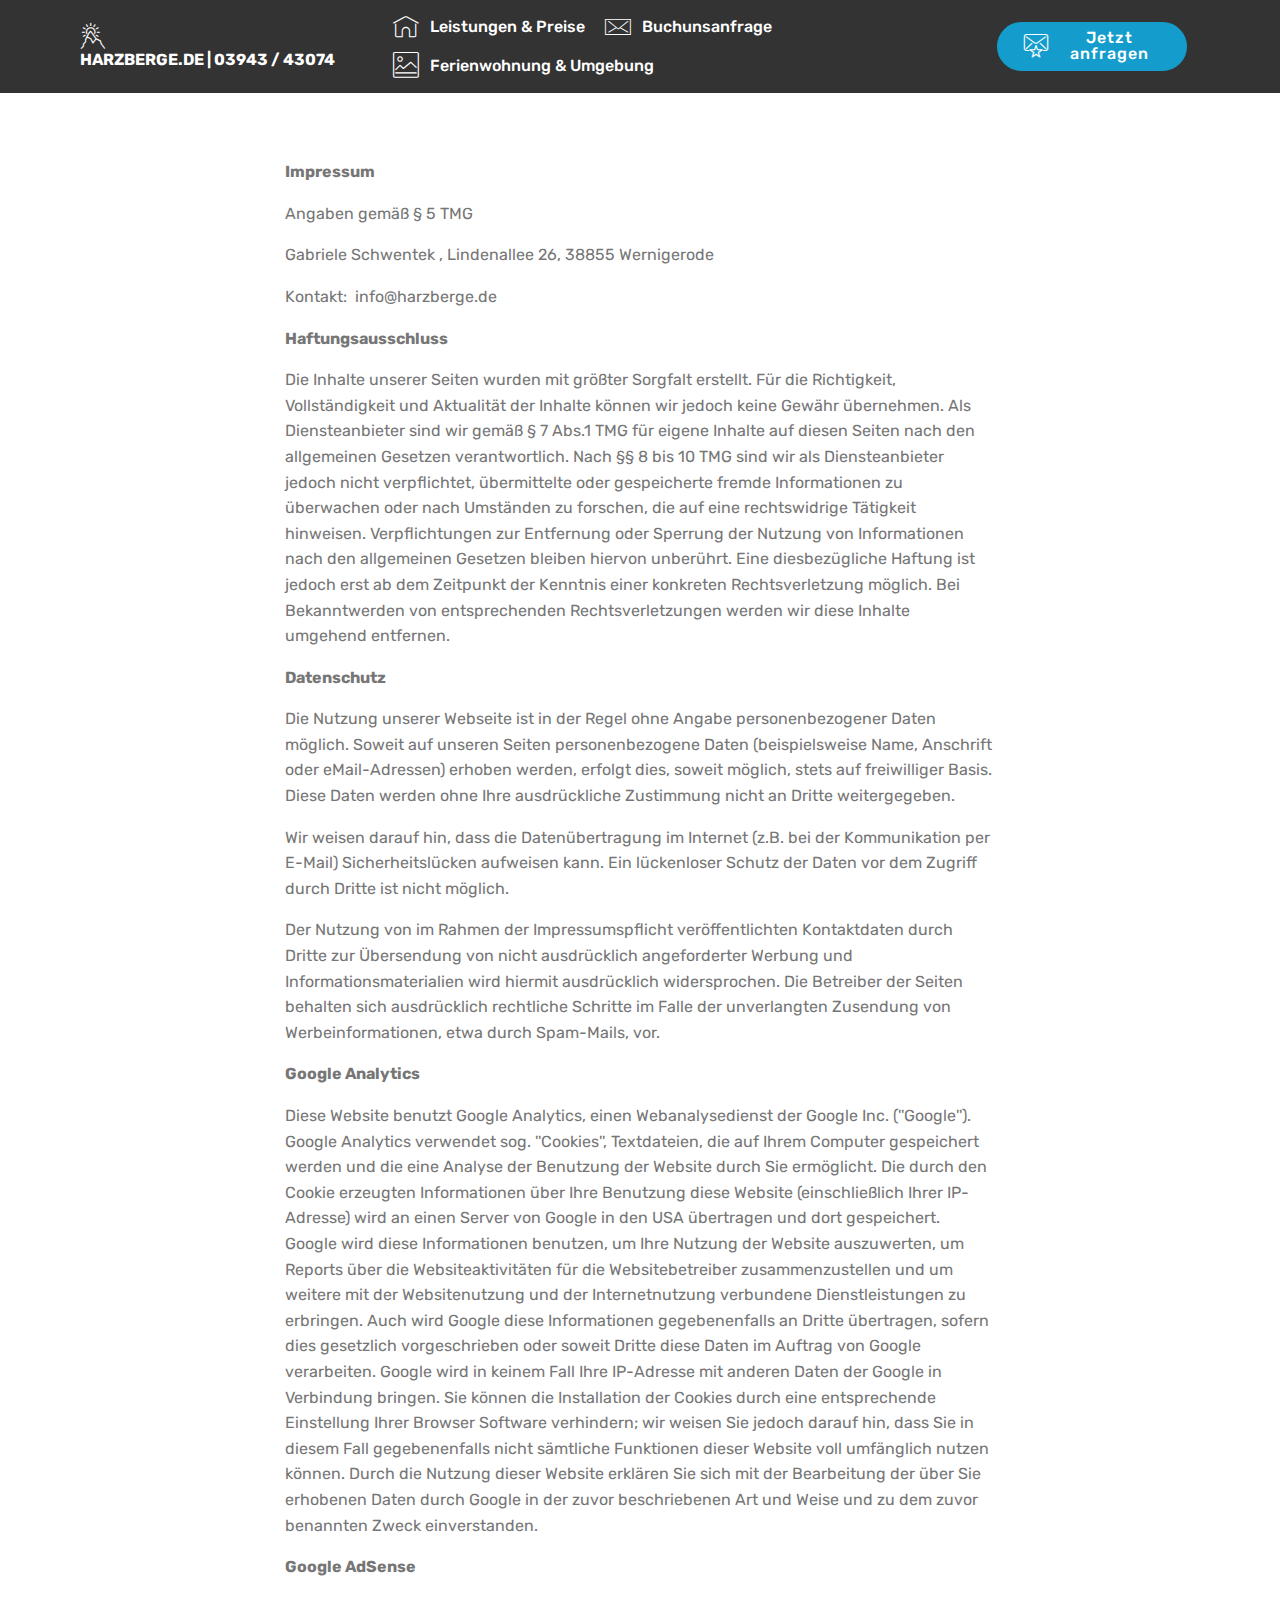
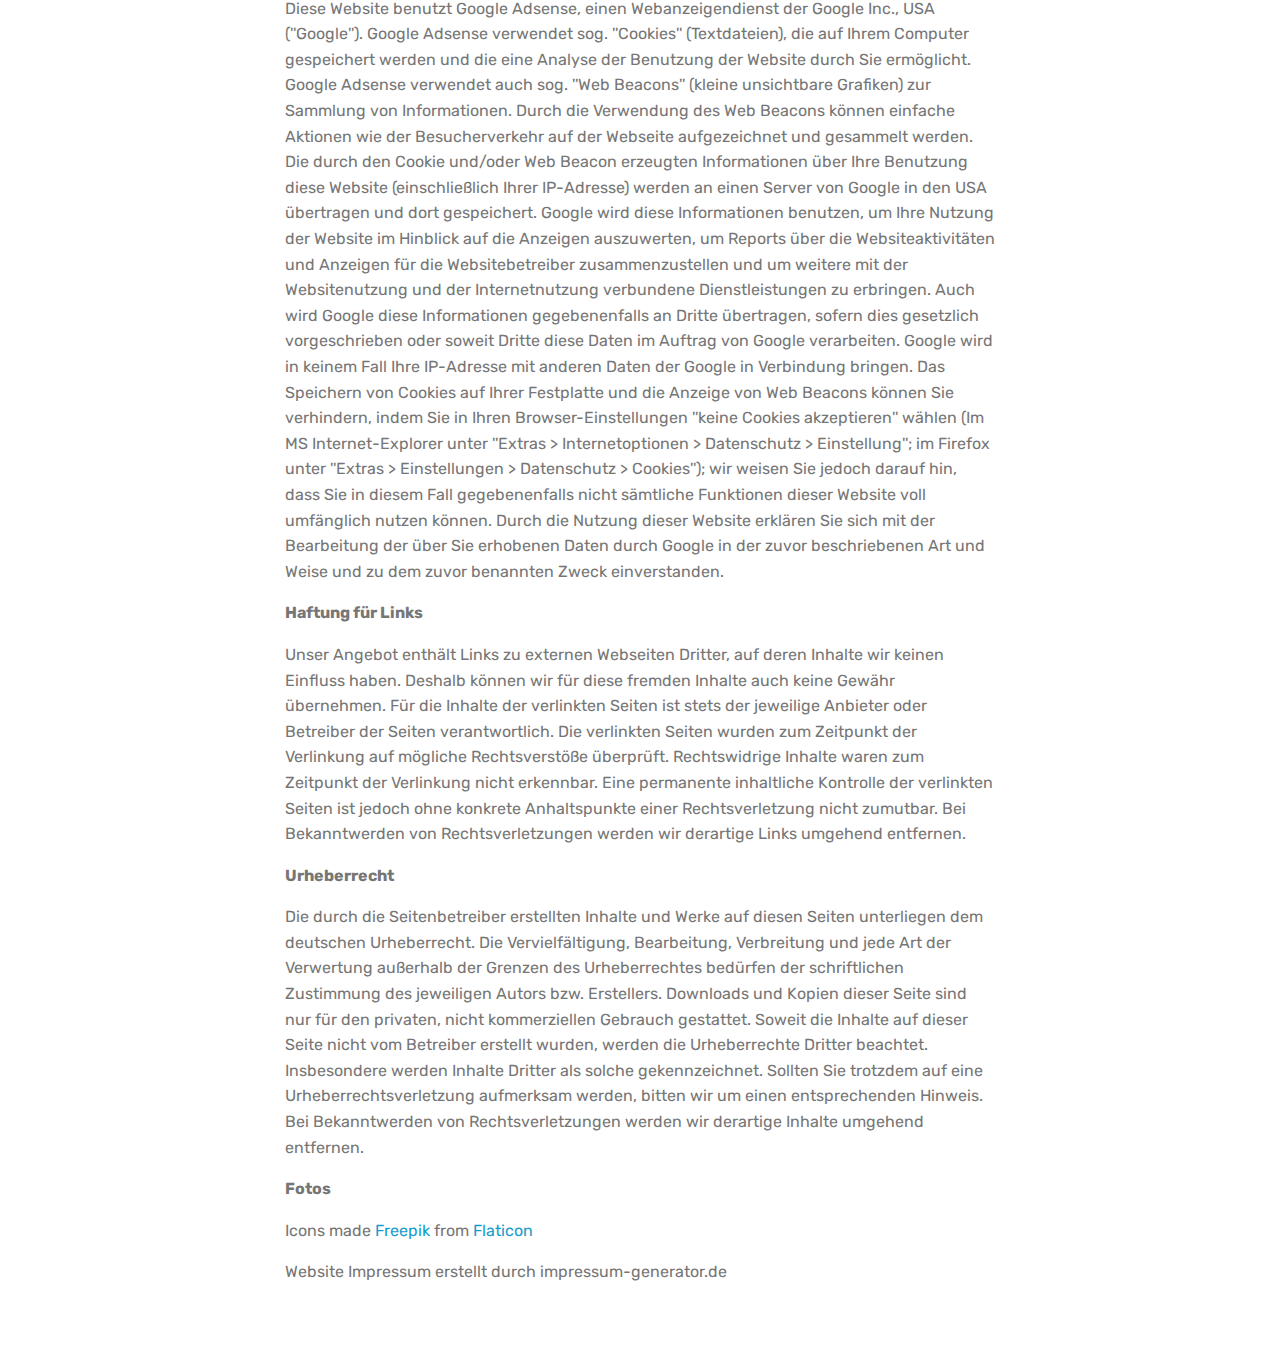
==== impressum.html @ 1a915b79 "create github pages" ====
<!DOCTYPE html>
<html  lang="em">
<head>
  <!-- Site made with Mobirise Website Builder v5.0.29, https://mobirise.com -->
  <meta charset="UTF-8">
  <meta http-equiv="X-UA-Compatible" content="IE=edge">
  <meta name="generator" content="Mobirise v5.0.29, mobirise.com">
  <meta name="viewport" content="width=device-width, initial-scale=1, minimum-scale=1">
  <link rel="shortcut icon" href="assets/images/mountain-128x128-1.png" type="image/x-icon">
  <meta name="description" content="Impressum harzberge.de">
  
  
  <title>Impressum</title>
  <link rel="stylesheet" href="assets/web/assets/mobirise-icons/mobirise-icons.css">
  <link rel="stylesheet" href="assets/icon54/style.css">
  <link rel="stylesheet" href="assets/icons-mind/style.css">
  <link rel="stylesheet" href="assets/bootstrap/css/bootstrap.min.css">
  <link rel="stylesheet" href="assets/bootstrap/css/bootstrap-grid.min.css">
  <link rel="stylesheet" href="assets/bootstrap/css/bootstrap-reboot.min.css">
  <link rel="stylesheet" href="assets/tether/tether.min.css">
  <link rel="stylesheet" href="assets/dropdown/css/style.css">
  <link rel="stylesheet" href="assets/theme/css/style.css">
  <link rel="preload" as="style" href="assets/mobirise/css/mbr-additional.css"><link rel="stylesheet" href="assets/mobirise/css/mbr-additional.css" type="text/css">
  
  
  
  

</head>
<body>

<!-- Analytics -->
<!-- Global site tag (gtag.js) - Google Analytics -->
<script async src="https://www.googletagmanager.com/gtag/js?id=UA-62025319-1"></script>
<script>
  window.dataLayer = window.dataLayer || [];
  function gtag(){dataLayer.push(arguments);}
  gtag('js', new Date());

  gtag('config', 'UA-62025319-1');
</script>
<!-- /Analytics -->


  
  <section class="menu cid-rM5hZpmhNH" once="menu" id="menu1-c">

    

    <nav class="navbar navbar-expand beta-menu navbar-dropdown align-items-center navbar-fixed-top navbar-toggleable-sm">
        <button class="navbar-toggler navbar-toggler-right" type="button" data-toggle="collapse" data-target="#navbarSupportedContent" aria-controls="navbarSupportedContent" aria-expanded="false" aria-label="Toggle navigation">
            <div class="hamburger">
                <span></span>
                <span></span>
                <span></span>
                <span></span>
            </div>
        </button>
        <div class="menu-logo">
            <div class="navbar-brand">
                
                <span class="navbar-caption-wrap"><a class="navbar-caption text-white text-primary display-4" href="tel:0049 3943 43074"><span class="icon54-v1-mountain mbr-iconfont mbr-iconfont-btn"></span>
                        HARZBERGE.DE | 03943 / 43074</a></span>
            </div>
        </div>
        <div class="collapse navbar-collapse" id="navbarSupportedContent">
            <ul class="navbar-nav nav-dropdown" data-app-modern-menu="true"><li class="nav-item">
                    <a class="nav-link link text-white display-4" href="index.html#leistungen1"><span class="mbri-home mbr-iconfont mbr-iconfont-btn"></span>
                        Leistungen &amp; Preise</a>
                </li><li class="nav-item"><a class="nav-link link text-white text-primary display-4" href="index.html#form1-u"><span class="imind-email mbr-iconfont mbr-iconfont-btn"></span>
                        Buchunsanfrage</a></li><li class="nav-item"><a class="nav-link link text-white display-4" href="index.html#fotos"><span class="mbri-photo mbr-iconfont mbr-iconfont-btn"></span>
                        Ferienwohnung &amp; Umgebung</a></li></ul>
            <div class="navbar-buttons mbr-section-btn"><a class="btn btn-sm btn-primary display-4" href="index.html#form1-u"><span class="icon54-v1-favorite-mail mbr-iconfont mbr-iconfont-btn"></span>
                    
                    Jetzt anfragen</a></div>
        </div>
    </nav>
</section>

<section class="engine"><a href="https://mobirise.info/v">free html templates</a></section><section once="footers" class="cid-rM5T4OMVgp mbr-reveal" id="footer6-d">

    

    

    <div class="container">
        <div class="media-container-row align-center mbr-white">
            <div class="col-12">
                <p class="mbr-text mb-0 mbr-fonts-style display-7">I<a href="impressum.html">Impressum</a><a href="impressum.html"><br></a></p>
            </div>
        </div>
    </div>
</section>

<section class="mbr-section article content1 cid-s8LZqX6OgK" id="content1-f">
    
     

    <div class="container">
        <div class="media-container-row">
            <div class="mbr-text col-12 mbr-fonts-style display-7 col-md-8"><p>
                <strong> </strong></p><p><strong><br></strong></p><p><strong><br></strong></p><p><strong>Impressum</strong></p><p><span style="font-size: 1rem;">Angaben gemäß § 5 TMG&nbsp;</span><strong><br></strong></p><p>
<span style="font-size: 1rem;">Gabriele Schwentek
,&nbsp;</span><span style="font-size: 1rem;">Lindenallee 26,&nbsp;</span><span style="font-size: 1rem;">38855 Wernigerode&nbsp;</span></p><p><span style="font-size: 1rem;">Kontakt:&nbsp;</span><span style="font-size: 1rem;">&nbsp;</span><span style="font-size: 1rem;">info@harzberge.de&nbsp;</span></p><p><strong>Haftungsausschluss</strong></p><p>
<span style="font-size: 1rem;">Die Inhalte unserer Seiten wurden mit größter Sorgfalt erstellt. Für die Richtigkeit, Vollständigkeit und Aktualität der Inhalte können wir jedoch keine Gewähr übernehmen. Als Diensteanbieter sind wir gemäß § 7 Abs.1 TMG für eigene Inhalte auf diesen Seiten nach den allgemeinen Gesetzen verantwortlich. Nach §§ 8 bis 10 TMG sind wir als Diensteanbieter jedoch nicht verpflichtet, übermittelte oder gespeicherte fremde Informationen zu überwachen oder nach Umständen zu forschen, die auf eine rechtswidrige Tätigkeit hinweisen. Verpflichtungen zur Entfernung oder Sperrung der Nutzung von Informationen nach den allgemeinen Gesetzen bleiben hiervon unberührt. Eine diesbezügliche Haftung ist jedoch erst ab dem Zeitpunkt der Kenntnis einer konkreten Rechtsverletzung möglich. Bei Bekanntwerden von entsprechenden Rechtsverletzungen werden wir diese Inhalte umgehend entfernen.&nbsp;</span></p><p><strong>Datenschutz</strong><br></p><p><span style="font-size: 1rem;">
</span><span style="font-size: 1rem;">Die Nutzung unserer Webseite ist in der Regel ohne Angabe personenbezogener Daten möglich. Soweit auf unseren Seiten personenbezogene Daten (beispielsweise Name, Anschrift oder eMail-Adressen) erhoben werden, erfolgt dies, soweit möglich, stets auf freiwilliger Basis. Diese Daten werden ohne Ihre ausdrückliche Zustimmung nicht an Dritte weitergegeben.&nbsp;</span></p><p><span style="font-size: 1rem;">
</span></p><p><span style="font-size: 1rem;">Wir weisen darauf hin, dass die Datenübertragung im Internet (z.B. bei der Kommunikation per E-Mail) Sicherheitslücken aufweisen kann. Ein lückenloser Schutz der Daten vor dem Zugriff durch Dritte ist nicht möglich.
</span></p><p><span style="font-size: 1rem;">
</span></p><p><span style="font-size: 1rem;">Der Nutzung von im Rahmen der Impressumspflicht veröffentlichten Kontaktdaten durch Dritte zur Übersendung von nicht ausdrücklich angeforderter Werbung und Informationsmaterialien wird hiermit ausdrücklich widersprochen. Die Betreiber der Seiten behalten sich ausdrücklich rechtliche Schritte im Falle der unverlangten Zusendung von Werbeinformationen, etwa durch Spam-Mails, vor.
</span></p><p><span style="font-size: 1rem;">
</span></p><p><span style="font-size: 1rem;">
</span></p><p><span style="font-size: 1rem;">
</span></p><p><span style="font-size: 1rem;">
</span></p><p><span style="font-size: 1rem;">
</span></p><p><span style="font-size: 1rem;"><strong>Google Analytics
</strong></span></p><p><span style="font-size: 1rem;"><strong>
</strong></span></p><p><span style="font-size: 1rem;"><strong>
</strong></span></p><p><span style="font-size: 1rem;"><strong>
</strong></span></p><p><span style="font-size: 1rem;">Diese Website benutzt Google Analytics, einen Webanalysedienst der Google Inc. (''Google''). Google Analytics verwendet sog. ''Cookies'', Textdateien, die auf Ihrem Computer gespeichert werden und die eine Analyse der Benutzung der Website durch Sie ermöglicht. Die durch den Cookie erzeugten Informationen über Ihre Benutzung diese Website (einschließlich Ihrer IP-Adresse) wird an einen Server von Google in den USA übertragen und dort gespeichert. Google wird diese Informationen benutzen, um Ihre Nutzung der Website auszuwerten, um Reports über die Websiteaktivitäten für die Websitebetreiber zusammenzustellen und um weitere mit der Websitenutzung und der Internetnutzung verbundene Dienstleistungen zu erbringen. Auch wird Google diese Informationen gegebenenfalls an Dritte übertragen, sofern dies gesetzlich vorgeschrieben oder soweit Dritte diese Daten im Auftrag von Google verarbeiten. Google wird in keinem Fall Ihre IP-Adresse mit anderen Daten der Google in Verbindung bringen. Sie können die Installation der Cookies durch eine entsprechende Einstellung Ihrer Browser Software verhindern; wir weisen Sie jedoch darauf hin, dass Sie in diesem Fall gegebenenfalls nicht sämtliche Funktionen dieser Website voll umfänglich nutzen können. Durch die Nutzung dieser Website erklären Sie sich mit der Bearbeitung der über Sie erhobenen Daten durch Google in der zuvor beschriebenen Art und Weise und zu dem zuvor benannten Zweck einverstanden.
</span></p><p><span style="font-size: 1rem;">
</span></p><p><span style="font-size: 1rem;">
</span></p><p><span style="font-size: 1rem;">
</span></p><p><span style="font-size: 1rem;"><strong>Google AdSense
</strong></span></p><p><span style="font-size: 1rem;"><strong>
</strong></span></p><p><span style="font-size: 1rem;"><strong>
</strong></span></p><p><span style="font-size: 1rem;"><strong>
</strong></span></p><p><span style="font-size: 1rem;">Diese Website benutzt Google Adsense, einen Webanzeigendienst der Google Inc., USA (''Google''). Google Adsense verwendet sog. ''Cookies'' (Textdateien), die auf Ihrem Computer gespeichert werden und die eine Analyse der Benutzung der Website durch Sie ermöglicht. Google Adsense verwendet auch sog. ''Web Beacons'' (kleine unsichtbare Grafiken) zur Sammlung von Informationen. Durch die Verwendung des Web Beacons können einfache Aktionen wie der Besucherverkehr auf der Webseite aufgezeichnet und gesammelt werden. Die durch den Cookie und/oder Web Beacon erzeugten Informationen über Ihre Benutzung diese Website (einschließlich Ihrer IP-Adresse) werden an einen Server von Google in den USA übertragen und dort gespeichert. Google wird diese Informationen benutzen, um Ihre Nutzung der Website im Hinblick auf die Anzeigen auszuwerten, um Reports über die Websiteaktivitäten und Anzeigen für die Websitebetreiber zusammenzustellen und um weitere mit der Websitenutzung und der Internetnutzung verbundene Dienstleistungen zu erbringen. Auch wird Google diese Informationen gegebenenfalls an Dritte übertragen, sofern dies gesetzlich vorgeschrieben oder soweit Dritte diese Daten im Auftrag von Google verarbeiten. Google wird in keinem Fall Ihre IP-Adresse mit anderen Daten der Google in Verbindung bringen. Das Speichern von Cookies auf Ihrer Festplatte und die Anzeige von Web Beacons können Sie verhindern, indem Sie in Ihren Browser-Einstellungen ''keine Cookies akzeptieren'' wählen (Im MS Internet-Explorer unter ''Extras &gt; Internetoptionen &gt; Datenschutz &gt; Einstellung''; im Firefox unter ''Extras &gt; Einstellungen &gt; Datenschutz &gt; Cookies''); wir weisen Sie jedoch darauf hin, dass Sie in diesem Fall gegebenenfalls nicht sämtliche Funktionen dieser Website voll umfänglich nutzen können. Durch die Nutzung dieser Website erklären Sie sich mit der Bearbeitung der über Sie erhobenen Daten durch Google in der zuvor beschriebenen Art und Weise und zu dem zuvor benannten Zweck einverstanden.
</span></p><p><span style="font-size: 1rem;">
</span></p><p><span style="font-size: 1rem;">
</span></p><p><strong>Haftung für Links &nbsp;</strong><br></p><p><span style="font-size: 1rem;">Unser Angebot enthält Links zu externen Webseiten Dritter, auf deren Inhalte wir keinen Einfluss haben. Deshalb können wir für diese fremden Inhalte auch keine Gewähr übernehmen. Für die Inhalte der verlinkten Seiten ist stets der jeweilige Anbieter oder Betreiber der Seiten verantwortlich. Die verlinkten Seiten wurden zum Zeitpunkt der Verlinkung auf mögliche Rechtsverstöße überprüft. Rechtswidrige Inhalte waren zum Zeitpunkt der Verlinkung nicht erkennbar. Eine permanente inhaltliche Kontrolle der verlinkten Seiten ist jedoch ohne konkrete Anhaltspunkte einer Rechtsverletzung nicht zumutbar. Bei Bekanntwerden von Rechtsverletzungen werden wir derartige Links umgehend entfernen. &nbsp;</span><br></p><p><span style="font-size: 1rem;">
</span><span style="font-size: 1rem;"><strong>Urheberrecht &nbsp;</strong></span></p><p><span style="font-size: 1rem;">
</span><span style="font-size: 1rem;">Die durch die Seitenbetreiber erstellten Inhalte und Werke auf diesen Seiten unterliegen dem deutschen Urheberrecht. Die Vervielfältigung, Bearbeitung, Verbreitung und jede Art der Verwertung außerhalb der Grenzen des Urheberrechtes bedürfen der schriftlichen Zustimmung des jeweiligen Autors bzw. Erstellers. Downloads und Kopien dieser Seite sind nur für den privaten, nicht kommerziellen Gebrauch gestattet. Soweit die Inhalte auf dieser Seite nicht vom Betreiber erstellt wurden, werden die Urheberrechte Dritter beachtet. Insbesondere werden Inhalte Dritter als solche gekennzeichnet. Sollten Sie trotzdem auf eine Urheberrechtsverletzung aufmerksam werden, bitten wir um einen entsprechenden Hinweis. Bei Bekanntwerden von Rechtsverletzungen werden wir derartige Inhalte umgehend entfernen.&nbsp;</span></p><p><span style="font-size: 1rem;"><strong>Fotos
</strong></span></p><p><span style="font-size: 1rem;">Icons made <a href="https://www.flaticon.com/authors/freepik" target="_blank">Freepik </a>from <a href="www.flaticon.com" target="_blank">Flaticon</a></span><br></p><p><span style="font-size: 1rem;">Website Impressum erstellt durch impressum-generator.de</span><br></p></div>
        </div>
    </div>
</section>


  <script src="assets/web/assets/jquery/jquery.min.js"></script>
  <script src="assets/popper/popper.min.js"></script>
  <script src="assets/bootstrap/js/bootstrap.min.js"></script>
  <script src="assets/tether/tether.min.js"></script>
  <script src="assets/smoothscroll/smooth-scroll.js"></script>
  <script src="assets/dropdown/js/nav-dropdown.js"></script>
  <script src="assets/dropdown/js/navbar-dropdown.js"></script>
  <script src="assets/touchswipe/jquery.touch-swipe.min.js"></script>
  <script src="assets/theme/js/script.js"></script>
  
  
  
 <div id="scrollToTop" class="scrollToTop mbr-arrow-up"><a style="text-align: center;"><i class="mbr-arrow-up-icon mbr-arrow-up-icon-cm cm-icon cm-icon-smallarrow-up"></i></a></div>
  
</body>
</html>
---- assets/web/assets/mobirise-icons/mobirise-icons.css ----
@font-face {
  font-family: 'MobiriseIcons';
  src:  url('mobirise-icons.eot?spat4u');
  src:  url('mobirise-icons.eot?spat4u#iefix') format('embedded-opentype'),
    url('mobirise-icons.ttf?spat4u') format('truetype'),
    url('mobirise-icons.woff?spat4u') format('woff'),
    url('mobirise-icons.svg?spat4u#MobiriseIcons') format('svg');
  font-weight: normal;
  font-style: normal;
  font-display: swap;
}

[class^="mbri-"], [class*=" mbri-"] {
  /* use !important to prevent issues with browser extensions that change fonts */
  font-family: MobiriseIcons !important;
  speak: none;
  font-style: normal;
  font-weight: normal;
  font-variant: normal;
  text-transform: none;
  line-height: 1;

  /* Better Font Rendering =========== */
  -webkit-font-smoothing: antialiased;
  -moz-osx-font-smoothing: grayscale;
}

.mbri-add-submenu:before {
  content: "\e900";
}
.mbri-alert:before {
  content: "\e901";
}
.mbri-align-center:before {
  content: "\e902";
}
.mbri-align-justify:before {
  content: "\e903";
}
.mbri-align-left:before {
  content: "\e904";
}
.mbri-align-right:before {
  content: "\e905";
}
.mbri-android:before {
  content: "\e906";
}
.mbri-apple:before {
  content: "\e907";
}
.mbri-arrow-down:before {
  content: "\e908";
}
.mbri-arrow-next:before {
  content: "\e909";
}
.mbri-arrow-prev:before {
  content: "\e90a";
}
.mbri-arrow-up:before {
  content: "\e90b";
}
.mbri-bold:before {
  content: "\e90c";
}
.mbri-bookmark:before {
  content: "\e90d";
}
.mbri-bootstrap:before {
  content: "\e90e";
}
.mbri-briefcase:before {
  content: "\e90f";
}
.mbri-browse:before {
  content: "\e910";
}
.mbri-bulleted-list:before {
  content: "\e911";
}
.mbri-calendar:before {
  content: "\e912";
}
.mbri-camera:before {
  content: "\e913";
}
.mbri-cart-add:before {
  content: "\e914";
}
.mbri-cart-full:before {
  content: "\e915";
}
.mbri-cash:before {
  content: "\e916";
}
.mbri-change-style:before {
  content: "\e917";
}
.mbri-chat:before {
  content: "\e918";
}
.mbri-clock:before {
  content: "\e919";
}
.mbri-close:before {
  content: "\e91a";
}
.mbri-cloud:before {
  content: "\e91b";
}
.mbri-code:before {
  content: "\e91c";
}
.mbri-contact-form:before {
  content: "\e91d";
}
.mbri-credit-card:before {
  content: "\e91e";
}
.mbri-cursor-click:before {
  content: "\e91f";
}
.mbri-cust-feedback:before {
  content: "\e920";
}
.mbri-database:before {
  content: "\e921";
}
.mbri-delivery:before {
  content: "\e922";
}
.mbri-desktop:before {
  content: "\e923";
}
.mbri-devices:before {
  content: "\e924";
}
.mbri-down:before {
  content: "\e925";
}
.mbri-download:before {
  content: "\e989";
}
.mbri-drag-n-drop:before {
  content: "\e927";
}
.mbri-drag-n-drop2:before {
  content: "\e928";
}
.mbri-edit:before {
  content: "\e929";
}
.mbri-edit2:before {
  content: "\e92a";
}
.mbri-error:before {
  content: "\e92b";
}
.mbri-extension:before {
  content: "\e92c";
}
.mbri-features:before {
  content: "\e92d";
}
.mbri-file:before {
  content: "\e92e";
}
.mbri-flag:before {
  content: "\e92f";
}
.mbri-folder:before {
  content: "\e930";
}
.mbri-gift:before {
  content: "\e931";
}
.mbri-github:before {
  content: "\e932";
}
.mbri-globe:before {
  content: "\e933";
}
.mbri-globe-2:before {
  content: "\e934";
}
.mbri-growing-chart:before {
  content: "\e935";
}
.mbri-hearth:before {
  content: "\e936";
}
.mbri-help:before {
  content: "\e937";
}
.mbri-home:before {
  content: "\e938";
}
.mbri-hot-cup:before {
  content: "\e939";
}
.mbri-idea:before {
  content: "\e93a";
}
.mbri-image-gallery:before {
  content: "\e93b";
}
.mbri-image-slider:before {
  content: "\e93c";
}
.mbri-info:before {
  content: "\e93d";
}
.mbri-italic:before {
  content: "\e93e";
}
.mbri-key:before {
  content: "\e93f";
}
.mbri-laptop:before {
  content: "\e940";
}
.mbri-layers:before {
  content: "\e941";
}
.mbri-left-right:before {
  content: "\e942";
}
.mbri-left:before {
  content: "\e943";
}
.mbri-letter:before {
  content: "\e944";
}
.mbri-like:before {
  content: "\e945";
}
.mbri-link:before {
  content: "\e946";
}
.mbri-lock:before {
  content: "\e947";
}
.mbri-login:before {
  content: "\e948";
}
.mbri-logout:before {
  content: "\e949";
}
.mbri-magic-stick:before {
  content: "\e94a";
}
.mbri-map-pin:before {
  content: "\e94b";
}
.mbri-menu:before {
  content: "\e94c";
}
.mbri-mobile:before {
  content: "\e94d";
}
.mbri-mobile2:before {
  content: "\e94e";
}
.mbri-mobirise:before {
  content: "\e94f";
}
.mbri-more-horizontal:before {
  content: "\e950";
}
.mbri-more-vertical:before {
  content: "\e951";
}
.mbri-music:before {
  content: "\e952";
}
.mbri-new-file:before {
  content: "\e953";
}
.mbri-numbered-list:before {
  content: "\e954";
}
.mbri-opened-folder:before {
  content: "\e955";
}
.mbri-pages:before {
  content: "\e956";
}
.mbri-paper-plane:before {
  content: "\e957";
}
.mbri-paperclip:before {
  content: "\e958";
}
.mbri-photo:before {
  content: "\e959";
}
.mbri-photos:before {
  content: "\e95a";
}
.mbri-pin:before {
  content: "\e95b";
}
.mbri-play:before {
  content: "\e95c";
}
.mbri-plus:before {
  content: "\e95d";
}
.mbri-preview:before {
  content: "\e95e";
}
.mbri-print:before {
  content: "\e95f";
}
.mbri-protect:before {
  content: "\e960";
}
.mbri-question:before {
  content: "\e961";
}
.mbri-quote-left:before {
  content: "\e962";
}
.mbri-quote-right:before {
  content: "\e963";
}
.mbri-refresh:before {
  content: "\e964";
}
.mbri-responsive:before {
  content: "\e965";
}
.mbri-right:before {
  content: "\e966";
}
.mbri-rocket:before {
  content: "\e967";
}
.mbri-sad-face:before {
  content: "\e968";
}
.mbri-sale:before {
  content: "\e969";
}
.mbri-save:before {
  content: "\e96a";
}
.mbri-search:before {
  content: "\e96b";
}
.mbri-setting:before {
  content: "\e96c";
}
.mbri-setting2:before {
  content: "\e96d";
}
.mbri-setting3:before {
  content: "\e96e";
}
.mbri-share:before {
  content: "\e96f";
}
.mbri-shopping-bag:before {
  content: "\e970";
}
.mbri-shopping-basket:before {
  content: "\e971";
}
.mbri-shopping-cart:before {
  content: "\e972";
}
.mbri-sites:before {
  content: "\e973";
}
.mbri-smile-face:before {
  content: "\e974";
}
.mbri-speed:before {
  content: "\e975";
}
.mbri-star:before {
  content: "\e976";
}
.mbri-success:before {
  content: "\e977";
}
.mbri-sun:before {
  content: "\e978";
}
.mbri-sun2:before {
  content: "\e979";
}
.mbri-tablet:before {
  content: "\e97a";
}
.mbri-tablet-vertical:before {
  content: "\e97b";
}
.mbri-target:before {
  content: "\e97c";
}
.mbri-timer:before {
  content: "\e97d";
}
.mbri-to-ftp:before {
  content: "\e97e";
}
.mbri-to-local-drive:before {
  content: "\e97f";
}
.mbri-touch-swipe:before {
  content: "\e980";
}
.mbri-touch:before {
  content: "\e981";
}
.mbri-trash:before {
  content: "\e982";
}
.mbri-underline:before {
  content: "\e983";
}
.mbri-unlink:before {
  content: "\e984";
}
.mbri-unlock:before {
  content: "\e985";
}
.mbri-up-down:before {
  content: "\e986";
}
.mbri-up:before {
  content: "\e987";
}
.mbri-update:before {
  content: "\e988";
}
.mbri-upload:before {
 content: "\e926"; 
}
.mbri-user:before {
  content: "\e98a";
}
.mbri-user2:before {
  content: "\e98b";
}
.mbri-users:before {
  content: "\e98c";
}
.mbri-video:before {
  content: "\e98d";
}
.mbri-video-play:before {
  content: "\e98e";
}
.mbri-watch:before {
  content: "\e98f";
}
.mbri-website-theme:before {
  content: "\e990";
}
.mbri-wifi:before {
  content: "\e991";
}
.mbri-windows:before {
  content: "\e992";
}
.mbri-zoom-out:before {
  content: "\e993";
}
.mbri-redo:before {
  content: "\e994";
}
.mbri-undo:before {
  content: "\e995";
}
---- assets/icon54/style.css ----
@font-face {
    font-family: 'icon54';
    src: url('fonts/icon54.eot?uf6sbu');
    src: url('fonts/icon54.eot?uf6sbu#iefix') format('embedded-opentype'),
        url('fonts/icon54.ttf?uf6sbu') format('truetype'),
        url('fonts/icon54.woff?uf6sbu') format('woff'),
        url('fonts/icon54.svg?uf6sbu#icon54') format('svg');
    font-weight: normal;
    font-style: normal;
}

[class^='icon54-v1-'],
[class*=' icon54-v1-'] {
    /* use !important to prevent issues with browser extensions that change fonts */
    font-family: 'icon54' !important;
    speak: none;
    font-style: normal;
    font-weight: normal;
    font-variant: normal;
    text-transform: none;
    line-height: 1;

    /* Better Font Rendering =========== */
    -webkit-font-smoothing: antialiased;
    -moz-osx-font-smoothing: grayscale;
}

.icon54-v1-add-bag::before {
    content: '\e900';
}
.icon54-v1-add-cart2::before {
    content: '\e901';
}
.icon54-v1-add-chat1::before {
    content: '\e902';
}
.icon54-v1-add-chat2::before {
    content: '\e903';
}
.icon54-v1-add-chat3::before {
    content: '\e904';
}
.icon54-v1-bitcoin-bag::before {
    content: '\e905';
}
.icon54-v1-bitcoin-cart::before {
    content: '\e906';
}
.icon54-v1-cart::before {
    content: '\e907';
}
.icon54-v1-char-search2::before {
    content: '\e908';
}
.icon54-v1-chat-1::before {
    content: '\e909';
}
.icon54-v1-chat-2::before {
    content: '\e90a';
}
.icon54-v1-chat-3::before {
    content: '\e90b';
}
.icon54-v1-chat-bubble1::before {
    content: '\e90c';
}
.icon54-v1-chat-bubble2::before {
    content: '\e90d';
}
.icon54-v1-chat-bubble4::before {
    content: '\e90e';
}
.icon54-v1-chat-bubble5::before {
    content: '\e90f';
}
.icon54-v1-chat-buble3::before {
    content: '\e910';
}
.icon54-v1-chat-delete1::before {
    content: '\e911';
}
.icon54-v1-chat-delete2::before {
    content: '\e912';
}
.icon54-v1-chat-delete3::before {
    content: '\e913';
}
.icon54-v1-chat-error1::before {
    content: '\e914';
}
.icon54-v1-chat-error2::before {
    content: '\e915';
}
.icon54-v1-chat-error3::before {
    content: '\e916';
}
.icon54-v1-chat-help1::before {
    content: '\e917';
}
.icon54-v1-chat-help2::before {
    content: '\e918';
}
.icon54-v1-chat-help3::before {
    content: '\e919';
}
.icon54-v1-chat-remouve1::before {
    content: '\e91a';
}
.icon54-v1-chat-remouve2::before {
    content: '\e91b';
}
.icon54-v1-chat-remouve3::before {
    content: '\e91c';
}
.icon54-v1-chat-search1::before {
    content: '\e91d';
}
.icon54-v1-chat-search3::before {
    content: '\e91e';
}
.icon54-v1-chat-settings1::before {
    content: '\e91f';
}
.icon54-v1-chat-settings2::before {
    content: '\e920';
}
.icon54-v1-chat-settings3::before {
    content: '\e921';
}
.icon54-v1-chat-user1::before {
    content: '\e922';
}
.icon54-v1-chat-user2::before {
    content: '\e923';
}
.icon54-v1-chat-user3::before {
    content: '\e924';
}
.icon54-v1-chat-user4::before {
    content: '\e925';
}
.icon54-v1-check-out::before {
    content: '\e926';
}
.icon54-v1-clear-bag::before {
    content: '\e927';
}
.icon54-v1-clear-cart2::before {
    content: '\e928';
}
.icon54-v1-conference-chat::before {
    content: '\e929';
}
.icon54-v1-conference-speach::before {
    content: '\e92a';
}
.icon54-v1-credit-card::before {
    content: '\e92b';
}
.icon54-v1-cuppon::before {
    content: '\e92c';
}
.icon54-v1-dismiss-bag::before {
    content: '\e92d';
}
.icon54-v1-dismiss-cart::before {
    content: '\e92e';
}
.icon54-v1-dismiss-chat1::before {
    content: '\e92f';
}
.icon54-v1-dismiss-chat2::before {
    content: '\e930';
}
.icon54-v1-dismiss-chat3::before {
    content: '\e931';
}
.icon54-v1-dollar-bag::before {
    content: '\e932';
}
.icon54-v1-dollar-cart::before {
    content: '\e933';
}
.icon54-v1-done-bag::before {
    content: '\e934';
}
.icon54-v1-done-cat::before {
    content: '\e935';
}
.icon54-v1-dream-bubble1::before {
    content: '\e936';
}
.icon54-v1-dream-bubble2::before {
    content: '\e937';
}
.icon54-v1-dreamimg-2::before {
    content: '\e938';
}
.icon54-v1-dreaming-1::before {
    content: '\e939';
}
.icon54-v1-euro-bag::before {
    content: '\e93a';
}
.icon54-v1-euro-cart::before {
    content: '\e93b';
}
.icon54-v1-favorite-bag::before {
    content: '\e93c';
}
.icon54-v1-favorite-cart::before {
    content: '\e93d';
}
.icon54-v1-favorite-chat1::before {
    content: '\e93e';
}
.icon54-v1-favorite-chat2::before {
    content: '\e93f';
}
.icon54-v1-favorite-chat3::before {
    content: '\e940';
}
.icon54-v1-full-cart2::before {
    content: '\e941';
}
.icon54-v1-gift-box2::before {
    content: '\e942';
}
.icon54-v1-gift-card2::before {
    content: '\e943';
}
.icon54-v1-home-bag::before {
    content: '\e944';
}
.icon54-v1-hot-offer::before {
    content: '\e945';
}
.icon54-v1-mobile-shopping1::before {
    content: '\e946';
}
.icon54-v1-mobile-shopping2::before {
    content: '\e947';
}
.icon54-v1-on-sale2::before {
    content: '\e948';
}
.icon54-v1-on-sale::before {
    content: '\e949';
}
.icon54-v1-online-shopping1::before {
    content: '\e94a';
}
.icon54-v1-online-store::before {
    content: '\e94b';
}
.icon54-v1-open-box::before {
    content: '\e94c';
}
.icon54-v1-pound-bag::before {
    content: '\e94d';
}
.icon54-v1-pound-cart::before {
    content: '\e94e';
}
.icon54-v1-remouve-bag::before {
    content: '\e94f';
}
.icon54-v1-remouve-cart2::before {
    content: '\e950';
}
.icon54-v1-rotate-2::before {
    content: '\e951';
}
.icon54-v1-search-bag::before {
    content: '\e952';
}
.icon54-v1-search-cart::before {
    content: '\e953';
}
.icon54-v1-secure-shopping3::before {
    content: '\e954';
}
.icon54-v1-secure-shopping4::before {
    content: '\e955';
}
.icon54-v1-secure-shopping5::before {
    content: '\e956';
}
.icon54-v1-share-conversation1::before {
    content: '\e957';
}
.icon54-v1-share-conversation2::before {
    content: '\e958';
}
.icon54-v1-share-conversation3::before {
    content: '\e959';
}
.icon54-v1-shipping-box::before {
    content: '\e95a';
}
.icon54-v1-shipping-scedule::before {
    content: '\e95b';
}
.icon54-v1-shipping::before {
    content: '\e95c';
}
.icon54-v1-shopping-bag::before {
    content: '\e95d';
}
.icon54-v1-video-message::before {
    content: '\e95e';
}
.icon54-v1-voice-message::before {
    content: '\e95f';
}
.icon54-v1-web-shop1::before {
    content: '\e960';
}
.icon54-v1-web-shop2::before {
    content: '\e961';
}
.icon54-v1-web-shop3::before {
    content: '\e962';
}
.icon54-v1-d-blockchart1::before {
    content: '\e963';
}
.icon54-v1-112::before {
    content: '\e964';
}
.icon54-v1-911::before {
    content: '\e965';
}
.icon54-v1-add-call::before {
    content: '\e966';
}
.icon54-v1-balloons::before {
    content: '\e967';
}
.icon54-v1-baseball-cap::before {
    content: '\e968';
}
.icon54-v1-bat-man::before {
    content: '\e969';
}
.icon54-v1-block-call::before {
    content: '\e96a';
}
.icon54-v1-block-chart1::before {
    content: '\e96b';
}
.icon54-v1-block-chart2::before {
    content: '\e96c';
}
.icon54-v1-block-chart3::before {
    content: '\e96d';
}
.icon54-v1-bluetuth-phonespeaker::before {
    content: '\e96e';
}
.icon54-v1-call-24h::before {
    content: '\e96f';
}
.icon54-v1-call-center24h::before {
    content: '\e970';
}
.icon54-v1-call-forward::before {
    content: '\e971';
}
.icon54-v1-call-made::before {
    content: '\e972';
}
.icon54-v1-call-recieved::before {
    content: '\e973';
}
.icon54-v1-call-reservation::before {
    content: '\e974';
}
.icon54-v1-clear-call::before {
    content: '\e975';
}
.icon54-v1-crain-hook::before {
    content: '\e976';
}
.icon54-v1-decreasing-chart1::before {
    content: '\e977';
}
.icon54-v1-decreasing-chart2::before {
    content: '\e978';
}
.icon54-v1-delayed-call::before {
    content: '\e979';
}
.icon54-v1-diagram-1::before {
    content: '\e97a';
}
.icon54-v1-diagram-2::before {
    content: '\e97b';
}
.icon54-v1-diagram-3::before {
    content: '\e97c';
}
.icon54-v1-diagram-4::before {
    content: '\e97d';
}
.icon54-v1-dial-pad2::before {
    content: '\e97e';
}
.icon54-v1-dot-chart1::before {
    content: '\e97f';
}
.icon54-v1-dot-chart2::before {
    content: '\e980';
}
.icon54-v1-dot-chart3::before {
    content: '\e981';
}
.icon54-v1-enter-1::before {
    content: '\e982';
}
.icon54-v1-enter-2::before {
    content: '\e983';
}
.icon54-v1-exit-1::before {
    content: '\e984';
}
.icon54-v1-exit-2::before {
    content: '\e985';
}
.icon54-v1-fax-phone::before {
    content: '\e986';
}
.icon54-v1-fragment-chart::before {
    content: '\e987';
}
.icon54-v1-hold-theline::before {
    content: '\e988';
}
.icon54-v1-id-tag::before {
    content: '\e989';
}
.icon54-v1-increasing-chart1::before {
    content: '\e98a';
}
.icon54-v1-increasing-chart2::before {
    content: '\e98b';
}
.icon54-v1-key-2::before {
    content: '\e98c';
}
.icon54-v1-key-hole1::before {
    content: '\e98d';
}
.icon54-v1-key-hole2::before {
    content: '\e98e';
}
.icon54-v1-landscape-chart::before {
    content: '\e98f';
}
.icon54-v1-line-chart1::before {
    content: '\e990';
}
.icon54-v1-line-chart2::before {
    content: '\e991';
}
.icon54-v1-line-chart3::before {
    content: '\e992';
}
.icon54-v1-lock-1::before {
    content: '\e993';
}
.icon54-v1-lock-call::before {
    content: '\e994';
}
.icon54-v1-lock-user1::before {
    content: '\e995';
}
.icon54-v1-lock-user2::before {
    content: '\e996';
}
.icon54-v1-login-form1::before {
    content: '\e997';
}
.icon54-v1-login-form2::before {
    content: '\e998';
}
.icon54-v1-marge-call::before {
    content: '\e999';
}
.icon54-v1-missed-call::before {
    content: '\e99a';
}
.icon54-v1-name-tag::before {
    content: '\e99b';
}
.icon54-v1-open-lock::before {
    content: '\e99c';
}
.icon54-v1-pause-call::before {
    content: '\e99d';
}
.icon54-v1-phone-1::before {
    content: '\e99e';
}
.icon54-v1-phone-2::before {
    content: '\e99f';
}
.icon54-v1-phone-3::before {
    content: '\e9a0';
}
.icon54-v1-phone-4::before {
    content: '\e9a1';
}
.icon54-v1-phone-book::before {
    content: '\e9a2';
}
.icon54-v1-phone-box::before {
    content: '\e9a3';
}
.icon54-v1-phone-intalk::before {
    content: '\e9a4';
}
.icon54-v1-phone-ring::before {
    content: '\e9a5';
}
.icon54-v1-phone-shopping::before {
    content: '\e9a6';
}
.icon54-v1-pie-chart1::before {
    content: '\e9a7';
}
.icon54-v1-pie-chart2::before {
    content: '\e9a8';
}
.icon54-v1-pie-chart3::before {
    content: '\e9a9';
}
.icon54-v1-pin-code::before {
    content: '\e9aa';
}
.icon54-v1-public-phone::before {
    content: '\e9ab';
}
.icon54-v1-recall::before {
    content: '\e9ac';
}
.icon54-v1-record-call::before {
    content: '\e9ad';
}
.icon54-v1-remouve-call::before {
    content: '\e9ae';
}
.icon54-v1-ring-chart1::before {
    content: '\e9af';
}
.icon54-v1-ring-chart2::before {
    content: '\e9b0';
}
.icon54-v1-signal-0::before {
    content: '\e9b1';
}
.icon54-v1-signal-1::before {
    content: '\e9b2';
}
.icon54-v1-signal-2::before {
    content: '\e9b3';
}
.icon54-v1-signal-3::before {
    content: '\e9b4';
}
.icon54-v1-signal-4::before {
    content: '\e9b5';
}
.icon54-v1-signal-5::before {
    content: '\e9b6';
}
.icon54-v1-sinus::before {
    content: '\e9b7';
}
.icon54-v1-split-call::before {
    content: '\e9b8';
}
.icon54-v1-success-chart::before {
    content: '\e9b9';
}
.icon54-v1-table-chart1::before {
    content: '\e9ba';
}
.icon54-v1-table-chart2::before {
    content: '\e9bb';
}
.icon54-v1-tangent::before {
    content: '\e9bc';
}
.icon54-v1-bedroom::before {
    content: '\e9bd';
}
.icon54-v1-fingertouch::before {
    content: '\e9be';
}
.icon54-v1-hour::before {
    content: '\e9bf';
}
.icon54-v1-bedroom2::before {
    content: '\e9c0';
}
.icon54-v1-files::before {
    content: '\e9c1';
}
.icon54-v1-fingertouch2::before {
    content: '\e9c2';
}
.icon54-v1-files2::before {
    content: '\e9c3';
}
.icon54-v1-fingertouch3::before {
    content: '\e9c4';
}
.icon54-v1-starbed::before {
    content: '\e9c5';
}
.icon54-v1-g-network::before {
    content: '\e9c6';
}
.icon54-v1-gp-doc::before {
    content: '\e9c7';
}
.icon54-v1-fingerroatate::before {
    content: '\e9c8';
}
.icon54-v1-fingertouch4::before {
    content: '\e9c9';
}
.icon54-v1-g-network2::before {
    content: '\e9ca';
}
.icon54-v1-starhotel1::before {
    content: '\e9cb';
}
.icon54-v1-starhotel2::before {
    content: '\e9cc';
}
.icon54-v1-ball::before {
    content: '\e9cd';
}
.icon54-v1-min::before {
    content: '\e9ce';
}
.icon54-v1-by7::before {
    content: '\e9cf';
}
.icon54-v1-min2::before {
    content: '\e9d0';
}
.icon54-v1-min3::before {
    content: '\e9d1';
}
.icon54-v1-abascus-calculator::before {
    content: '\e9d2';
}
.icon54-v1-accordion::before {
    content: '\e9d3';
}
.icon54-v1-acrobat-file::before {
    content: '\e9d4';
}
.icon54-v1-add-basket::before {
    content: '\e9d5';
}
.icon54-v1-add-bookmark::before {
    content: '\e9d6';
}
.icon54-v1-add-card::before {
    content: '\e9d7';
}
.icon54-v1-add-cart::before {
    content: '\e9d8';
}
.icon54-v1-add-cloud::before {
    content: '\e9d9';
}
.icon54-v1-add-doc::before {
    content: '\e9da';
}
.icon54-v1-add-file::before {
    content: '\e9db';
}
.icon54-v1-add-folder::before {
    content: '\e9dc';
}
.icon54-v1-add-location::before {
    content: '\e9dd';
}
.icon54-v1-add-mail::before {
    content: '\e9de';
}
.icon54-v1-add-wifi::before {
    content: '\e9df';
}
.icon54-v1-addon-setting::before {
    content: '\e9e0';
}
.icon54-v1-addvertise::before {
    content: '\e9e1';
}
.icon54-v1-adobe-flashplayer::before {
    content: '\e9e2';
}
.icon54-v1-adobe::before {
    content: '\e9e3';
}
.icon54-v1-aif-doc::before {
    content: '\e9e4';
}
.icon54-v1-air-conditioner2::before {
    content: '\e9e5';
}
.icon54-v1-air-conditioner::before {
    content: '\e9e6';
}
.icon54-v1-air-conditioner1::before {
    content: '\e9e7';
}
.icon54-v1-airbnb::before {
    content: '\e9e8';
}
.icon54-v1-alambic::before {
    content: '\e9e9';
}
.icon54-v1-alarm-clock1::before {
    content: '\e9ea';
}
.icon54-v1-alarm-clock2::before {
    content: '\e9eb';
}
.icon54-v1-alarm-clock3::before {
    content: '\e9ec';
}
.icon54-v1-alarm-sound::before {
    content: '\e9ed';
}
.icon54-v1-align-center::before {
    content: '\e9ee';
}
.icon54-v1-align-left::before {
    content: '\e9ef';
}
.icon54-v1-align-right::before {
    content: '\e9f0';
}
.icon54-v1-all-directions::before {
    content: '\e9f1';
}
.icon54-v1-allert-card::before {
    content: '\e9f2';
}
.icon54-v1-alligator::before {
    content: '\e9f3';
}
.icon54-v1-alphabet-list::before {
    content: '\e9f4';
}
.icon54-v1-alu-recycle::before {
    content: '\e9f5';
}
.icon54-v1-amazon::before {
    content: '\e9f6';
}
.icon54-v1-ambulance-1::before {
    content: '\e9f7';
}
.icon54-v1-ambulance::before {
    content: '\e9f8';
}
.icon54-v1-amd::before {
    content: '\e9f9';
}
.icon54-v1-amex-2::before {
    content: '\e9fa';
}
.icon54-v1-amex::before {
    content: '\e9fb';
}
.icon54-v1-amplifier-1::before {
    content: '\e9fc';
}
.icon54-v1-amplifier-2::before {
    content: '\e9fd';
}
.icon54-v1-analogue-antenna::before {
    content: '\e9fe';
}
.icon54-v1-anchor::before {
    content: '\e9ff';
}
.icon54-v1-android::before {
    content: '\ea00';
}
.icon54-v1-angel2::before {
    content: '\ea01';
}
.icon54-v1-angel::before {
    content: '\ea02';
}
.icon54-v1-angry-birds2::before {
    content: '\ea03';
}
.icon54-v1-angry-birds::before {
    content: '\ea04';
}
.icon54-v1-anonymous-1::before {
    content: '\ea05';
}
.icon54-v1-anonymous-2::before {
    content: '\ea06';
}
.icon54-v1-ant::before {
    content: '\ea07';
}
.icon54-v1-antilop::before {
    content: '\ea08';
}
.icon54-v1-app-setting::before {
    content: '\ea09';
}
.icon54-v1-apple2::before {
    content: '\ea0a';
}
.icon54-v1-apple::before {
    content: '\ea0b';
}
.icon54-v1-appstore-2::before {
    content: '\ea0c';
}
.icon54-v1-arc-phisics::before {
    content: '\ea0d';
}
.icon54-v1-arcade::before {
    content: '\ea0e';
}
.icon54-v1-archery-1::before {
    content: '\ea0f';
}
.icon54-v1-archery-2::before {
    content: '\ea10';
}
.icon54-v1-aries::before {
    content: '\ea11';
}
.icon54-v1-army-solider::before {
    content: '\ea12';
}
.icon54-v1-artboard::before {
    content: '\ea13';
}
.icon54-v1-astronaut::before {
    content: '\ea14';
}
.icon54-v1-at-symbol::before {
    content: '\ea15';
}
.icon54-v1-ati::before {
    content: '\ea16';
}
.icon54-v1-atm-1::before {
    content: '\ea17';
}
.icon54-v1-atm-2::before {
    content: '\ea18';
}
.icon54-v1-atm-3::before {
    content: '\ea19';
}
.icon54-v1-atom::before {
    content: '\ea1a';
}
.icon54-v1-atomic-reactor::before {
    content: '\ea1b';
}
.icon54-v1-attach-file::before {
    content: '\ea1c';
}
.icon54-v1-attache-mail::before {
    content: '\ea1d';
}
.icon54-v1-attacher::before {
    content: '\ea1e';
}
.icon54-v1-attention-cloud::before {
    content: '\ea1f';
}
.icon54-v1-attention1-doc::before {
    content: '\ea20';
}
.icon54-v1-attention2-doc::before {
    content: '\ea21';
}
.icon54-v1-auction::before {
    content: '\ea22';
}
.icon54-v1-auto-flash::before {
    content: '\ea23';
}
.icon54-v1-auto-gearbox::before {
    content: '\ea24';
}
.icon54-v1-aux-cabel::before {
    content: '\ea25';
}
.icon54-v1-avi-doc::before {
    content: '\ea26';
}
.icon54-v1-backward-button::before {
    content: '\ea27';
}
.icon54-v1-backward::before {
    content: '\ea28';
}
.icon54-v1-bacteria-1::before {
    content: '\ea29';
}
.icon54-v1-bacteria-4::before {
    content: '\ea2a';
}
.icon54-v1-bad-pig::before {
    content: '\ea2b';
}
.icon54-v1-badminton::before {
    content: '\ea2c';
}
.icon54-v1-bag-1::before {
    content: '\ea2d';
}
.icon54-v1-bag-2::before {
    content: '\ea2e';
}
.icon54-v1-balance-1::before {
    content: '\ea2f';
}
.icon54-v1-balance-2::before {
    content: '\ea30';
}
.icon54-v1-bald-male::before {
    content: '\ea31';
}
.icon54-v1-ball-pen::before {
    content: '\ea32';
}
.icon54-v1-baloon::before {
    content: '\ea33';
}
.icon54-v1-banana::before {
    content: '\ea34';
}
.icon54-v1-banch::before {
    content: '\ea35';
}
.icon54-v1-bank-1::before {
    content: '\ea36';
}
.icon54-v1-bank-2::before {
    content: '\ea37';
}
.icon54-v1-bank3::before {
    content: '\ea38';
}
.icon54-v1-barbeque::before {
    content: '\ea39';
}
.icon54-v1-barcode-scanner::before {
    content: '\ea3a';
}
.icon54-v1-barcode::before {
    content: '\ea3b';
}
.icon54-v1-barrow::before {
    content: '\ea3c';
}
.icon54-v1-baseball-2::before {
    content: '\ea3d';
}
.icon54-v1-baseball::before {
    content: '\ea3e';
}
.icon54-v1-basket-1::before {
    content: '\ea3f';
}
.icon54-v1-basket-2::before {
    content: '\ea40';
}
.icon54-v1-basket-ball::before {
    content: '\ea41';
}
.icon54-v1-basket::before {
    content: '\ea42';
}
.icon54-v1-bass-key::before {
    content: '\ea43';
}
.icon54-v1-bat::before {
    content: '\ea44';
}
.icon54-v1-bath-robe::before {
    content: '\ea45';
}
.icon54-v1-battery2::before {
    content: '\ea46';
}
.icon54-v1-battery-0::before {
    content: '\ea47';
}
.icon54-v1-battery-1::before {
    content: '\ea48';
}
.icon54-v1-battery-2::before {
    content: '\ea49';
}
.icon54-v1-battery-3::before {
    content: '\ea4a';
}
.icon54-v1-battery-4::before {
    content: '\ea4b';
}
.icon54-v1-battery::before {
    content: '\ea4c';
}
.icon54-v1-battrey-charge::before {
    content: '\ea4d';
}
.icon54-v1-beach-ball::before {
    content: '\ea4e';
}
.icon54-v1-beanie-hat::before {
    content: '\ea4f';
}
.icon54-v1-bear::before {
    content: '\ea50';
}
.icon54-v1-beard-man::before {
    content: '\ea51';
}
.icon54-v1-beatle::before {
    content: '\ea52';
}
.icon54-v1-beats::before {
    content: '\ea53';
}
.icon54-v1-bee::before {
    content: '\ea54';
}
.icon54-v1-beer-mug::before {
    content: '\ea55';
}
.icon54-v1-behance::before {
    content: '\ea56';
}
.icon54-v1-bell2::before {
    content: '\ea57';
}
.icon54-v1-bell::before {
    content: '\ea58';
}
.icon54-v1-bellboy::before {
    content: '\ea59';
}
.icon54-v1-bellhop::before {
    content: '\ea5a';
}
.icon54-v1-belt::before {
    content: '\ea5b';
}
.icon54-v1-benjo::before {
    content: '\ea5c';
}
.icon54-v1-bezier-1::before {
    content: '\ea5d';
}
.icon54-v1-bezier-2::before {
    content: '\ea5e';
}
.icon54-v1-big-eye::before {
    content: '\ea5f';
}
.icon54-v1-big-jack::before {
    content: '\ea60';
}
.icon54-v1-big-shopping::before {
    content: '\ea61';
}
.icon54-v1-big-smile::before {
    content: '\ea62';
}
.icon54-v1-bike-1::before {
    content: '\ea63';
}
.icon54-v1-bike-2::before {
    content: '\ea64';
}
.icon54-v1-bike-3::before {
    content: '\ea65';
}
.icon54-v1-bike::before {
    content: '\ea66';
}
.icon54-v1-bikini::before {
    content: '\ea67';
}
.icon54-v1-binders::before {
    content: '\ea68';
}
.icon54-v1-bing::before {
    content: '\ea69';
}
.icon54-v1-binocular::before {
    content: '\ea6a';
}
.icon54-v1-bio-1::before {
    content: '\ea6b';
}
.icon54-v1-bio-2::before {
    content: '\ea6c';
}
.icon54-v1-bio-ennergy::before {
    content: '\ea6d';
}
.icon54-v1-bio-gas::before {
    content: '\ea6e';
}
.icon54-v1-biohazzard::before {
    content: '\ea6f';
}
.icon54-v1-bitcoin-2::before {
    content: '\ea70';
}
.icon54-v1-bitcoin-3::before {
    content: '\ea71';
}
.icon54-v1-bitcoin-cloud::before {
    content: '\ea72';
}
.icon54-v1-bitcoin-doc::before {
    content: '\ea73';
}
.icon54-v1-black-friday::before {
    content: '\ea74';
}
.icon54-v1-blank-file::before {
    content: '\ea75';
}
.icon54-v1-blend-tool::before {
    content: '\ea76';
}
.icon54-v1-blogger::before {
    content: '\ea77';
}
.icon54-v1-blood-drop::before {
    content: '\ea78';
}
.icon54-v1-bluetuth::before {
    content: '\ea79';
}
.icon54-v1-blututh-headset::before {
    content: '\ea7a';
}
.icon54-v1-boiled-egg::before {
    content: '\ea7b';
}
.icon54-v1-bold::before {
    content: '\ea7c';
}
.icon54-v1-bomb::before {
    content: '\ea7d';
}
.icon54-v1-bomber-man::before {
    content: '\ea7e';
}
.icon54-v1-bookmark-1::before {
    content: '\ea7f';
}
.icon54-v1-bookmark-2::before {
    content: '\ea80';
}
.icon54-v1-bookmark-3::before {
    content: '\ea81';
}
.icon54-v1-bookmark-4::before {
    content: '\ea82';
}
.icon54-v1-bookmark-settings::before {
    content: '\ea83';
}
.icon54-v1-bookmark-site2::before {
    content: '\ea84';
}
.icon54-v1-bookmark-site::before {
    content: '\ea85';
}
.icon54-v1-bookmarked-file::before {
    content: '\ea86';
}
.icon54-v1-boot::before {
    content: '\ea87';
}
.icon54-v1-botcoin-1::before {
    content: '\ea88';
}
.icon54-v1-bow-tie::before {
    content: '\ea89';
}
.icon54-v1-bow::before {
    content: '\ea8a';
}
.icon54-v1-bowler-hat::before {
    content: '\ea8b';
}
.icon54-v1-bowling-ball::before {
    content: '\ea8c';
}
.icon54-v1-bowling::before {
    content: '\ea8d';
}
.icon54-v1-boxing-bag::before {
    content: '\ea8e';
}
.icon54-v1-boxing-glov::before {
    content: '\ea8f';
}
.icon54-v1-boxing-helmet::before {
    content: '\ea90';
}
.icon54-v1-boxing-ring::before {
    content: '\ea91';
}
.icon54-v1-bra::before {
    content: '\ea92';
}
.icon54-v1-brain::before {
    content: '\ea93';
}
.icon54-v1-bread::before {
    content: '\ea94';
}
.icon54-v1-breakout::before {
    content: '\ea95';
}
.icon54-v1-bridge::before {
    content: '\ea96';
}
.icon54-v1-briefcase-1::before {
    content: '\ea97';
}
.icon54-v1-briefcase-2::before {
    content: '\ea98';
}
.icon54-v1-brightness-2::before {
    content: '\ea99';
}
.icon54-v1-brightness-3::before {
    content: '\ea9a';
}
.icon54-v1-brigthness-1::before {
    content: '\ea9b';
}
.icon54-v1-broken-glas::before {
    content: '\ea9c';
}
.icon54-v1-broken-heart::before {
    content: '\ea9d';
}
.icon54-v1-broken-link::before {
    content: '\ea9e';
}
.icon54-v1-brush-1::before {
    content: '\ea9f';
}
.icon54-v1-brush-2::before {
    content: '\eaa0';
}
.icon54-v1-bucket::before {
    content: '\eaa1';
}
.icon54-v1-buddybuilding::before {
    content: '\eaa2';
}
.icon54-v1-bug-protect::before {
    content: '\eaa3';
}
.icon54-v1-bullet-list::before {
    content: '\eaa4';
}
.icon54-v1-bulleted-list::before {
    content: '\eaa5';
}
.icon54-v1-bus-1::before {
    content: '\eaa6';
}
.icon54-v1-bus-2::before {
    content: '\eaa7';
}
.icon54-v1-bus-3::before {
    content: '\eaa8';
}
.icon54-v1-busi-2::before {
    content: '\eaa9';
}
.icon54-v1-business-man::before {
    content: '\eaaa';
}
.icon54-v1-business-woman::before {
    content: '\eaab';
}
.icon54-v1-busy-1::before {
    content: '\eaac';
}
.icon54-v1-butterfly::before {
    content: '\eaad';
}
.icon54-v1-button::before {
    content: '\eaae';
}
.icon54-v1-cab::before {
    content: '\eaaf';
}
.icon54-v1-cabine-lift::before {
    content: '\eab0';
}
.icon54-v1-cactus::before {
    content: '\eab1';
}
.icon54-v1-caffe-bean::before {
    content: '\eab2';
}
.icon54-v1-caffe-mug::before {
    content: '\eab3';
}
.icon54-v1-calculator-1::before {
    content: '\eab4';
}
.icon54-v1-calculator-2::before {
    content: '\eab5';
}
.icon54-v1-calculator-3::before {
    content: '\eab6';
}
.icon54-v1-calculator-4::before {
    content: '\eab7';
}
.icon54-v1-calendar-clock::before {
    content: '\eab8';
}
.icon54-v1-calendar::before {
    content: '\eab9';
}
.icon54-v1-call::before {
    content: '\eaba';
}
.icon54-v1-camel::before {
    content: '\eabb';
}
.icon54-v1-camera-12::before {
    content: '\eabc';
}
.icon54-v1-camera-1::before {
    content: '\eabd';
}
.icon54-v1-camera-22::before {
    content: '\eabe';
}
.icon54-v1-camera-2::before {
    content: '\eabf';
}
.icon54-v1-camera-3::before {
    content: '\eac0';
}
.icon54-v1-camera-42::before {
    content: '\eac1';
}
.icon54-v1-camera-4::before {
    content: '\eac2';
}
.icon54-v1-camera-5::before {
    content: '\eac3';
}
.icon54-v1-camera-6::before {
    content: '\eac4';
}
.icon54-v1-camera-7::before {
    content: '\eac5';
}
.icon54-v1-camera-8::before {
    content: '\eac6';
}
.icon54-v1-camera-9::before {
    content: '\eac7';
}
.icon54-v1-camera-rear::before {
    content: '\eac8';
}
.icon54-v1-camera-roll::before {
    content: '\eac9';
}
.icon54-v1-camp-bag::before {
    content: '\eaca';
}
.icon54-v1-camp-fire2::before {
    content: '\eacb';
}
.icon54-v1-camp-fire::before {
    content: '\eacc';
}
.icon54-v1-camping-knief::before {
    content: '\eacd';
}
.icon54-v1-candell::before {
    content: '\eace';
}
.icon54-v1-candy-stick::before {
    content: '\eacf';
}
.icon54-v1-candy::before {
    content: '\ead0';
}
.icon54-v1-captain-america::before {
    content: '\ead1';
}
.icon54-v1-car-1::before {
    content: '\ead2';
}
.icon54-v1-car-2::before {
    content: '\ead3';
}
.icon54-v1-car-3::before {
    content: '\ead4';
}
.icon54-v1-car-airpump::before {
    content: '\ead5';
}
.icon54-v1-car-secure::before {
    content: '\ead6';
}
.icon54-v1-car-service::before {
    content: '\ead7';
}
.icon54-v1-car-wash::before {
    content: '\ead8';
}
.icon54-v1-card-pay::before {
    content: '\ead9';
}
.icon54-v1-card-validity::before {
    content: '\eada';
}
.icon54-v1-cargo-ship::before {
    content: '\eadb';
}
.icon54-v1-carnaval::before {
    content: '\eadc';
}
.icon54-v1-carrot::before {
    content: '\eadd';
}
.icon54-v1-cart-1::before {
    content: '\eade';
}
.icon54-v1-cart-2::before {
    content: '\eadf';
}
.icon54-v1-cart-done::before {
    content: '\eae0';
}
.icon54-v1-cash-pay::before {
    content: '\eae1';
}
.icon54-v1-cash-payment::before {
    content: '\eae2';
}
.icon54-v1-cassette::before {
    content: '\eae3';
}
.icon54-v1-cat::before {
    content: '\eae4';
}
.icon54-v1-cd-case::before {
    content: '\eae5';
}
.icon54-v1-cello::before {
    content: '\eae6';
}
.icon54-v1-celsius::before {
    content: '\eae7';
}
.icon54-v1-chaplin::before {
    content: '\eae8';
}
.icon54-v1-character-spacing::before {
    content: '\eae9';
}
.icon54-v1-check-file::before {
    content: '\eaea';
}
.icon54-v1-check::before {
    content: '\eaeb';
}
.icon54-v1-checkout-bitcoin1::before {
    content: '\eaec';
}
.icon54-v1-checkout-bitcoin2::before {
    content: '\eaed';
}
.icon54-v1-checkout-dollar1::before {
    content: '\eaee';
}
.icon54-v1-checkout-dollar2::before {
    content: '\eaef';
}
.icon54-v1-checkout-euro1::before {
    content: '\eaf0';
}
.icon54-v1-checkout-euro2::before {
    content: '\eaf1';
}
.icon54-v1-checkout-pound1::before {
    content: '\eaf2';
}
.icon54-v1-checout-pound2::before {
    content: '\eaf3';
}
.icon54-v1-cheese::before {
    content: '\eaf4';
}
.icon54-v1-cheetah::before {
    content: '\eaf5';
}
.icon54-v1-chef::before {
    content: '\eaf6';
}
.icon54-v1-cherry::before {
    content: '\eaf7';
}
.icon54-v1-chess::before {
    content: '\eaf8';
}
.icon54-v1-chicken-leg::before {
    content: '\eaf9';
}
.icon54-v1-chicken::before {
    content: '\eafa';
}
.icon54-v1-chilly::before {
    content: '\eafb';
}
.icon54-v1-chimney::before {
    content: '\eafc';
}
.icon54-v1-chip::before {
    content: '\eafd';
}
.icon54-v1-christmas-decoration::before {
    content: '\eafe';
}
.icon54-v1-christmas-light::before {
    content: '\eaff';
}
.icon54-v1-christmas-star::before {
    content: '\eb00';
}
.icon54-v1-christmas-tree::before {
    content: '\eb01';
}
.icon54-v1-chrome::before {
    content: '\eb02';
}
.icon54-v1-circus::before {
    content: '\eb03';
}
.icon54-v1-clear-basket::before {
    content: '\eb04';
}
.icon54-v1-clear-bookmark::before {
    content: '\eb05';
}
.icon54-v1-clear-cart::before {
    content: '\eb06';
}
.icon54-v1-clear-file::before {
    content: '\eb07';
}
.icon54-v1-clear-folder::before {
    content: '\eb08';
}
.icon54-v1-clear-format::before {
    content: '\eb09';
}
.icon54-v1-clear-formatting::before {
    content: '\eb0a';
}
.icon54-v1-clear-location::before {
    content: '\eb0b';
}
.icon54-v1-clear-network::before {
    content: '\eb0c';
}
.icon54-v1-click-1::before {
    content: '\eb0d';
}
.icon54-v1-click-2::before {
    content: '\eb0e';
}
.icon54-v1-clock-1::before {
    content: '\eb0f';
}
.icon54-v1-clock-2::before {
    content: '\eb10';
}
.icon54-v1-clone-cloud::before {
    content: '\eb11';
}
.icon54-v1-close-2::before {
    content: '\eb12';
}
.icon54-v1-closr-1::before {
    content: '\eb13';
}
.icon54-v1-cloud2::before {
    content: '\eb14';
}
.icon54-v1-cloud-download::before {
    content: '\eb15';
}
.icon54-v1-cloud-drive::before {
    content: '\eb16';
}
.icon54-v1-cloud-folder2::before {
    content: '\eb17';
}
.icon54-v1-cloud-folder::before {
    content: '\eb18';
}
.icon54-v1-cloud-help::before {
    content: '\eb19';
}
.icon54-v1-cloud-list::before {
    content: '\eb1a';
}
.icon54-v1-cloud-network::before {
    content: '\eb1b';
}
.icon54-v1-cloud-server::before {
    content: '\eb1c';
}
.icon54-v1-cloud-setting::before {
    content: '\eb1d';
}
.icon54-v1-cloud-upload::before {
    content: '\eb1e';
}
.icon54-v1-cloud::before {
    content: '\eb1f';
}
.icon54-v1-cloudy-day::before {
    content: '\eb20';
}
.icon54-v1-cloudy-fog::before {
    content: '\eb21';
}
.icon54-v1-cloudy-night::before {
    content: '\eb22';
}
.icon54-v1-cloudy::before {
    content: '\eb23';
}
.icon54-v1-clown::before {
    content: '\eb24';
}
.icon54-v1-clubs-acecard::before {
    content: '\eb25';
}
.icon54-v1-cmera-3::before {
    content: '\eb26';
}
.icon54-v1-cmyk::before {
    content: '\eb27';
}
.icon54-v1-coal-railcar::before {
    content: '\eb28';
}
.icon54-v1-coat-rank::before {
    content: '\eb29';
}
.icon54-v1-coat::before {
    content: '\eb2a';
}
.icon54-v1-coce-withglass::before {
    content: '\eb2b';
}
.icon54-v1-cockroach::before {
    content: '\eb2c';
}
.icon54-v1-coctail-glass1::before {
    content: '\eb2d';
}
.icon54-v1-coctail-glass2::before {
    content: '\eb2e';
}
.icon54-v1-coding::before {
    content: '\eb2f';
}
.icon54-v1-coffe-togo::before {
    content: '\eb30';
}
.icon54-v1-coffe::before {
    content: '\eb31';
}
.icon54-v1-coin-andcash::before {
    content: '\eb32';
}
.icon54-v1-coins-1::before {
    content: '\eb33';
}
.icon54-v1-coins-2::before {
    content: '\eb34';
}
.icon54-v1-coins-3::before {
    content: '\eb35';
}
.icon54-v1-combine-file::before {
    content: '\eb36';
}
.icon54-v1-compact-disc::before {
    content: '\eb37';
}
.icon54-v1-compas-rose::before {
    content: '\eb38';
}
.icon54-v1-compass-1::before {
    content: '\eb39';
}
.icon54-v1-compass-2::before {
    content: '\eb3a';
}
.icon54-v1-compose-mail1::before {
    content: '\eb3b';
}
.icon54-v1-compose-mail2::before {
    content: '\eb3c';
}
.icon54-v1-computer-download::before {
    content: '\eb3d';
}
.icon54-v1-computer-network1::before {
    content: '\eb3e';
}
.icon54-v1-computer-network2::before {
    content: '\eb3f';
}
.icon54-v1-computer-upload::before {
    content: '\eb40';
}
.icon54-v1-concert-lighting::before {
    content: '\eb41';
}
.icon54-v1-concrete-truck::before {
    content: '\eb42';
}
.icon54-v1-conga-1::before {
    content: '\eb43';
}
.icon54-v1-conga-2::before {
    content: '\eb44';
}
.icon54-v1-contact-book1::before {
    content: '\eb45';
}
.icon54-v1-contact-book2::before {
    content: '\eb46';
}
.icon54-v1-contact-folder::before {
    content: '\eb47';
}
.icon54-v1-contact-info::before {
    content: '\eb48';
}
.icon54-v1-container-railcar::before {
    content: '\eb49';
}
.icon54-v1-contract-1::before {
    content: '\eb4a';
}
.icon54-v1-contract-2::before {
    content: '\eb4b';
}
.icon54-v1-converse::before {
    content: '\eb4c';
}
.icon54-v1-convert-bitcoin::before {
    content: '\eb4d';
}
.icon54-v1-convert-curency::before {
    content: '\eb4e';
}
.icon54-v1-cookie-man::before {
    content: '\eb4f';
}
.icon54-v1-copy-machine::before {
    content: '\eb50';
}
.icon54-v1-corn::before {
    content: '\eb51';
}
.icon54-v1-coroflot::before {
    content: '\eb52';
}
.icon54-v1-corrector::before {
    content: '\eb53';
}
.icon54-v1-countdown-1::before {
    content: '\eb54';
}
.icon54-v1-countdown-2::before {
    content: '\eb55';
}
.icon54-v1-countdown-3::before {
    content: '\eb56';
}
.icon54-v1-countdown-4::before {
    content: '\eb57';
}
.icon54-v1-countdown-5::before {
    content: '\eb58';
}
.icon54-v1-cow::before {
    content: '\eb59';
}
.icon54-v1-crain-truck2::before {
    content: '\eb5a';
}
.icon54-v1-crain-truck::before {
    content: '\eb5b';
}
.icon54-v1-crain::before {
    content: '\eb5c';
}
.icon54-v1-credit-card1::before {
    content: '\eb5d';
}
.icon54-v1-credit-card2::before {
    content: '\eb5e';
}
.icon54-v1-credit-card3::before {
    content: '\eb5f';
}
.icon54-v1-criminal::before {
    content: '\eb60';
}
.icon54-v1-croissant::before {
    content: '\eb61';
}
.icon54-v1-cronometer::before {
    content: '\eb62';
}
.icon54-v1-crop-image::before {
    content: '\eb63';
}
.icon54-v1-crop-tool::before {
    content: '\eb64';
}
.icon54-v1-crown-1::before {
    content: '\eb65';
}
.icon54-v1-crown-2::before {
    content: '\eb66';
}
.icon54-v1-crunchyroll::before {
    content: '\eb67';
}
.icon54-v1-cry-hard::before {
    content: '\eb68';
}
.icon54-v1-cry::before {
    content: '\eb69';
}
.icon54-v1-css-3::before {
    content: '\eb6a';
}
.icon54-v1-cup-1::before {
    content: '\eb6b';
}
.icon54-v1-cup-2::before {
    content: '\eb6c';
}
.icon54-v1-cup-3::before {
    content: '\eb6d';
}
.icon54-v1-cursor-select1::before {
    content: '\eb6e';
}
.icon54-v1-cusror-select2::before {
    content: '\eb6f';
}
.icon54-v1-cuter::before {
    content: '\eb70';
}
.icon54-v1-cylinder-hat::before {
    content: '\eb71';
}
.icon54-v1-cymbal::before {
    content: '\eb72';
}
.icon54-v1-cystern-railcar::before {
    content: '\eb73';
}
.icon54-v1-cystern-truck::before {
    content: '\eb74';
}
.icon54-v1-dailybooth::before {
    content: '\eb75';
}
.icon54-v1-darth-vader::before {
    content: '\eb76';
}
.icon54-v1-darts::before {
    content: '\eb77';
}
.icon54-v1-decode-file::before {
    content: '\eb78';
}
.icon54-v1-decrease-indent::before {
    content: '\eb79';
}
.icon54-v1-decrease-margin::before {
    content: '\eb7a';
}
.icon54-v1-deer::before {
    content: '\eb7b';
}
.icon54-v1-delete-mail::before {
    content: '\eb7c';
}
.icon54-v1-delicious::before {
    content: '\eb7d';
}
.icon54-v1-desert::before {
    content: '\eb7e';
}
.icon54-v1-design-software::before {
    content: '\eb7f';
}
.icon54-v1-designfloat::before {
    content: '\eb80';
}
.icon54-v1-designmoo::before {
    content: '\eb81';
}
.icon54-v1-desktop-security::before {
    content: '\eb82';
}
.icon54-v1-deviant-art::before {
    content: '\eb83';
}
.icon54-v1-devil::before {
    content: '\eb84';
}
.icon54-v1-dial-pad::before {
    content: '\eb85';
}
.icon54-v1-diamond-acecard::before {
    content: '\eb86';
}
.icon54-v1-diamond::before {
    content: '\eb87';
}
.icon54-v1-dice2::before {
    content: '\eb88';
}
.icon54-v1-dice::before {
    content: '\eb89';
}
.icon54-v1-digg::before {
    content: '\eb8a';
}
.icon54-v1-digital-alarmclock::before {
    content: '\eb8b';
}
.icon54-v1-digital-design::before {
    content: '\eb8c';
}
.icon54-v1-diigo::before {
    content: '\eb8d';
}
.icon54-v1-direction-control1::before {
    content: '\eb8e';
}
.icon54-v1-direction-control2::before {
    content: '\eb8f';
}
.icon54-v1-direction-select1::before {
    content: '\eb90';
}
.icon54-v1-direction-select2::before {
    content: '\eb91';
}
.icon54-v1-directions-2::before {
    content: '\eb92';
}
.icon54-v1-directions::before {
    content: '\eb93';
}
.icon54-v1-disc-doc::before {
    content: '\eb94';
}
.icon54-v1-discount-bitcoin::before {
    content: '\eb95';
}
.icon54-v1-discount-coupon::before {
    content: '\eb96';
}
.icon54-v1-discount-dollar::before {
    content: '\eb97';
}
.icon54-v1-discount-euro::before {
    content: '\eb98';
}
.icon54-v1-discount-pound::before {
    content: '\eb99';
}
.icon54-v1-disk-cutter::before {
    content: '\eb9a';
}
.icon54-v1-dismiss-bookmark::before {
    content: '\eb9b';
}
.icon54-v1-dismiss-card::before {
    content: '\eb9c';
}
.icon54-v1-dismiss-cloud::before {
    content: '\eb9d';
}
.icon54-v1-dismiss-doc::before {
    content: '\eb9e';
}
.icon54-v1-dismiss-file::before {
    content: '\eb9f';
}
.icon54-v1-dismiss-firewall::before {
    content: '\eba0';
}
.icon54-v1-dismiss-folder::before {
    content: '\eba1';
}
.icon54-v1-dismiss-mail::before {
    content: '\eba2';
}
.icon54-v1-dismiss-network::before {
    content: '\eba3';
}
.icon54-v1-dismiss-settings::before {
    content: '\eba4';
}
.icon54-v1-dispacher-1::before {
    content: '\eba5';
}
.icon54-v1-dispacher-2::before {
    content: '\eba6';
}
.icon54-v1-distance-1::before {
    content: '\eba7';
}
.icon54-v1-distance-2::before {
    content: '\eba8';
}
.icon54-v1-diving-mask::before {
    content: '\eba9';
}
.icon54-v1-dj-mixer::before {
    content: '\ebaa';
}
.icon54-v1-dna::before {
    content: '\ebab';
}
.icon54-v1-do-notdisturbe::before {
    content: '\ebac';
}
.icon54-v1-document-cutter::before {
    content: '\ebad';
}
.icon54-v1-document-file::before {
    content: '\ebae';
}
.icon54-v1-documents::before {
    content: '\ebaf';
}
.icon54-v1-dodgem::before {
    content: '\ebb0';
}
.icon54-v1-dog::before {
    content: '\ebb1';
}
.icon54-v1-dollar-1::before {
    content: '\ebb2';
}
.icon54-v1-dollar-2::before {
    content: '\ebb3';
}
.icon54-v1-dollar-3::before {
    content: '\ebb4';
}
.icon54-v1-dollar-card::before {
    content: '\ebb5';
}
.icon54-v1-dollar-cloud::before {
    content: '\ebb6';
}
.icon54-v1-dollar-doc::before {
    content: '\ebb7';
}
.icon54-v1-dollar-fall::before {
    content: '\ebb8';
}
.icon54-v1-dollar-rise::before {
    content: '\ebb9';
}
.icon54-v1-dolphin::before {
    content: '\ebba';
}
.icon54-v1-domino::before {
    content: '\ebbb';
}
.icon54-v1-donate-blood::before {
    content: '\ebbc';
}
.icon54-v1-donate::before {
    content: '\ebbd';
}
.icon54-v1-done-basket::before {
    content: '\ebbe';
}
.icon54-v1-done-bookmark::before {
    content: '\ebbf';
}
.icon54-v1-done-card::before {
    content: '\ebc0';
}
.icon54-v1-done-cloud::before {
    content: '\ebc1';
}
.icon54-v1-done-doc::before {
    content: '\ebc2';
}
.icon54-v1-done-folder::before {
    content: '\ebc3';
}
.icon54-v1-done-location::before {
    content: '\ebc4';
}
.icon54-v1-done-mail::before {
    content: '\ebc5';
}
.icon54-v1-donkey::before {
    content: '\ebc6';
}
.icon54-v1-dont-touchround::before {
    content: '\ebc7';
}
.icon54-v1-dont-touch::before {
    content: '\ebc8';
}
.icon54-v1-donut::before {
    content: '\ebc9';
}
.icon54-v1-door-hanger::before {
    content: '\ebca';
}
.icon54-v1-double-click1::before {
    content: '\ebcb';
}
.icon54-v1-double-click2::before {
    content: '\ebcc';
}
.icon54-v1-double-tap::before {
    content: '\ebcd';
}
.icon54-v1-dove::before {
    content: '\ebce';
}
.icon54-v1-down-1::before {
    content: '\ebcf';
}
.icon54-v1-down-2::before {
    content: '\ebd0';
}
.icon54-v1-down-3::before {
    content: '\ebd1';
}
.icon54-v1-down-4::before {
    content: '\ebd2';
}
.icon54-v1-down-5::before {
    content: '\ebd3';
}
.icon54-v1-down-6::before {
    content: '\ebd4';
}
.icon54-v1-down-7::before {
    content: '\ebd5';
}
.icon54-v1-down-8::before {
    content: '\ebd6';
}
.icon54-v1-down-9::before {
    content: '\ebd7';
}
.icon54-v1-down-10::before {
    content: '\ebd8';
}
.icon54-v1-down-11::before {
    content: '\ebd9';
}
.icon54-v1-down-12::before {
    content: '\ebda';
}
.icon54-v1-down-left1::before {
    content: '\ebdb';
}
.icon54-v1-down-right1::before {
    content: '\ebdc';
}
.icon54-v1-download-bookmark::before {
    content: '\ebdd';
}
.icon54-v1-download-doc::before {
    content: '\ebde';
}
.icon54-v1-download-file::before {
    content: '\ebdf';
}
.icon54-v1-download-folder::before {
    content: '\ebe0';
}
.icon54-v1-download::before {
    content: '\ebe1';
}
.icon54-v1-drag-drop::before {
    content: '\ebe2';
}
.icon54-v1-drag-down::before {
    content: '\ebe3';
}
.icon54-v1-drag-hand1::before {
    content: '\ebe4';
}
.icon54-v1-drag-hand2::before {
    content: '\ebe5';
}
.icon54-v1-drag-location::before {
    content: '\ebe6';
}
.icon54-v1-drag-up::before {
    content: '\ebe7';
}
.icon54-v1-dress-1::before {
    content: '\ebe8';
}
.icon54-v1-dress-2::before {
    content: '\ebe9';
}
.icon54-v1-dribbble::before {
    content: '\ebea';
}
.icon54-v1-driller::before {
    content: '\ebeb';
}
.icon54-v1-drive-file::before {
    content: '\ebec';
}
.icon54-v1-drive-folder::before {
    content: '\ebed';
}
.icon54-v1-drool::before {
    content: '\ebee';
}
.icon54-v1-dropbox-file::before {
    content: '\ebef';
}
.icon54-v1-dropbox-folder::before {
    content: '\ebf0';
}
.icon54-v1-dropbox::before {
    content: '\ebf1';
}
.icon54-v1-drowing::before {
    content: '\ebf2';
}
.icon54-v1-drum-1::before {
    content: '\ebf3';
}
.icon54-v1-drum-2::before {
    content: '\ebf4';
}
.icon54-v1-drum-sticks::before {
    content: '\ebf5';
}
.icon54-v1-drupal::before {
    content: '\ebf6';
}
.icon54-v1-duck::before {
    content: '\ebf7';
}
.icon54-v1-dumbbell::before {
    content: '\ebf8';
}
.icon54-v1-dumper-truck::before {
    content: '\ebf9';
}
.icon54-v1-dvd-case::before {
    content: '\ebfa';
}
.icon54-v1-dvd-disc::before {
    content: '\ebfb';
}
.icon54-v1-dvd-sign::before {
    content: '\ebfc';
}
.icon54-v1-dzone::before {
    content: '\ebfd';
}
.icon54-v1-eagle-1::before {
    content: '\ebfe';
}
.icon54-v1-eagle-2::before {
    content: '\ebff';
}
.icon54-v1-earphone-1::before {
    content: '\ec00';
}
.icon54-v1-earphone-2::before {
    content: '\ec01';
}
.icon54-v1-eatrh-support::before {
    content: '\ec02';
}
.icon54-v1-ebay::before {
    content: '\ec03';
}
.icon54-v1-ebooks-folder::before {
    content: '\ec04';
}
.icon54-v1-eco-badge::before {
    content: '\ec05';
}
.icon54-v1-eco-bulb1::before {
    content: '\ec06';
}
.icon54-v1-eco-bulb2::before {
    content: '\ec07';
}
.icon54-v1-eco-earth::before {
    content: '\ec08';
}
.icon54-v1-ecuation::before {
    content: '\ec09';
}
.icon54-v1-edge::before {
    content: '\ec0a';
}
.icon54-v1-edit-doc::before {
    content: '\ec0b';
}
.icon54-v1-edit-wifi::before {
    content: '\ec0c';
}
.icon54-v1-egg-holder::before {
    content: '\ec0d';
}
.icon54-v1-einstein::before {
    content: '\ec0e';
}
.icon54-v1-electric-guitar1::before {
    content: '\ec0f';
}
.icon54-v1-electric-guitar2::before {
    content: '\ec10';
}
.icon54-v1-electric-plug::before {
    content: '\ec11';
}
.icon54-v1-elephant::before {
    content: '\ec12';
}
.icon54-v1-elevator::before {
    content: '\ec13';
}
.icon54-v1-elf::before {
    content: '\ec14';
}
.icon54-v1-elvis::before {
    content: '\ec15';
}
.icon54-v1-email-file::before {
    content: '\ec16';
}
.icon54-v1-email-folder::before {
    content: '\ec17';
}
.icon54-v1-encode-file::before {
    content: '\ec18';
}
.icon54-v1-end-call::before {
    content: '\ec19';
}
.icon54-v1-energy-drink::before {
    content: '\ec1a';
}
.icon54-v1-enter-pin2::before {
    content: '\ec1b';
}
.icon54-v1-enter-pin::before {
    content: '\ec1c';
}
.icon54-v1-envato::before {
    content: '\ec1d';
}
.icon54-v1-eraser-tool::before {
    content: '\ec1e';
}
.icon54-v1-eroor-folder::before {
    content: '\ec1f';
}
.icon54-v1-error-bookmark::before {
    content: '\ec20';
}
.icon54-v1-error-card::before {
    content: '\ec21';
}
.icon54-v1-error-cloud::before {
    content: '\ec22';
}
.icon54-v1-error-doc::before {
    content: '\ec23';
}
.icon54-v1-espresso::before {
    content: '\ec24';
}
.icon54-v1-ethernet::before {
    content: '\ec25';
}
.icon54-v1-euro-1::before {
    content: '\ec26';
}
.icon54-v1-euro-2::before {
    content: '\ec27';
}
.icon54-v1-euro-3::before {
    content: '\ec28';
}
.icon54-v1-euro-card::before {
    content: '\ec29';
}
.icon54-v1-euro-cloud::before {
    content: '\ec2a';
}
.icon54-v1-euro-doc::before {
    content: '\ec2b';
}
.icon54-v1-euro-fall::before {
    content: '\ec2c';
}
.icon54-v1-euro-rise::before {
    content: '\ec2d';
}
.icon54-v1-evernote::before {
    content: '\ec2e';
}
.icon54-v1-evil::before {
    content: '\ec2f';
}
.icon54-v1-excavator-1::before {
    content: '\ec30';
}
.icon54-v1-excavator-2::before {
    content: '\ec31';
}
.icon54-v1-excel::before {
    content: '\ec32';
}
.icon54-v1-exit-sign::before {
    content: '\ec33';
}
.icon54-v1-expensive::before {
    content: '\ec34';
}
.icon54-v1-expisior::before {
    content: '\ec35';
}
.icon54-v1-eyedropper::before {
    content: '\ec36';
}
.icon54-v1-facebook-1::before {
    content: '\ec37';
}
.icon54-v1-facebook-2::before {
    content: '\ec38';
}
.icon54-v1-facebook-messenger::before {
    content: '\ec39';
}
.icon54-v1-factory-1::before {
    content: '\ec3a';
}
.icon54-v1-factory-2::before {
    content: '\ec3b';
}
.icon54-v1-factory-3::before {
    content: '\ec3c';
}
.icon54-v1-factory-chimneys::before {
    content: '\ec3d';
}
.icon54-v1-factory-line::before {
    content: '\ec3e';
}
.icon54-v1-fahrenheit::before {
    content: '\ec3f';
}
.icon54-v1-fan::before {
    content: '\ec40';
}
.icon54-v1-favorit-file::before {
    content: '\ec41';
}
.icon54-v1-favorit-location::before {
    content: '\ec42';
}
.icon54-v1-favorit-network::before {
    content: '\ec43';
}
.icon54-v1-favorite-card::before {
    content: '\ec44';
}
.icon54-v1-favorite-cloud::before {
    content: '\ec45';
}
.icon54-v1-favorite-doc::before {
    content: '\ec46';
}
.icon54-v1-favorite-folder::before {
    content: '\ec47';
}
.icon54-v1-favorite-mail::before {
    content: '\ec48';
}
.icon54-v1-favorite-store::before {
    content: '\ec49';
}
.icon54-v1-favorite-wifi::before {
    content: '\ec4a';
}
.icon54-v1-favorite::before {
    content: '\ec4b';
}
.icon54-v1-feather::before {
    content: '\ec4c';
}
.icon54-v1-feedburner::before {
    content: '\ec4d';
}
.icon54-v1-feeling-sick::before {
    content: '\ec4e';
}
.icon54-v1-female-1::before {
    content: '\ec4f';
}
.icon54-v1-female-2::before {
    content: '\ec50';
}
.icon54-v1-female-user::before {
    content: '\ec51';
}
.icon54-v1-fever::before {
    content: '\ec52';
}
.icon54-v1-file-error::before {
    content: '\ec53';
}
.icon54-v1-file-settings::before {
    content: '\ec54';
}
.icon54-v1-film-clapper::before {
    content: '\ec55';
}
.icon54-v1-film-roll::before {
    content: '\ec56';
}
.icon54-v1-film-stripe::before {
    content: '\ec57';
}
.icon54-v1-filter::before {
    content: '\ec58';
}
.icon54-v1-financial-care1::before {
    content: '\ec59';
}
.icon54-v1-financial-care2::before {
    content: '\ec5a';
}
.icon54-v1-financial-care3::before {
    content: '\ec5b';
}
.icon54-v1-finder::before {
    content: '\ec5c';
}
.icon54-v1-finger-print::before {
    content: '\ec5d';
}
.icon54-v1-fire-alarm::before {
    content: '\ec5e';
}
.icon54-v1-fire-extinguisher::before {
    content: '\ec5f';
}
.icon54-v1-fire-fighjter::before {
    content: '\ec60';
}
.icon54-v1-firefox::before {
    content: '\ec61';
}
.icon54-v1-firewall-attention::before {
    content: '\ec62';
}
.icon54-v1-firewall-error::before {
    content: '\ec63';
}
.icon54-v1-firewall-off::before {
    content: '\ec64';
}
.icon54-v1-firewall-ok::before {
    content: '\ec65';
}
.icon54-v1-firewall-on::before {
    content: '\ec66';
}
.icon54-v1-firewall-settings::before {
    content: '\ec67';
}
.icon54-v1-firewall::before {
    content: '\ec68';
}
.icon54-v1-fireworks-1::before {
    content: '\ec69';
}
.icon54-v1-fireworks-2::before {
    content: '\ec6a';
}
.icon54-v1-fish::before {
    content: '\ec6b';
}
.icon54-v1-fishing::before {
    content: '\ec6c';
}
.icon54-v1-flamingo::before {
    content: '\ec6d';
}
.icon54-v1-flash-1::before {
    content: '\ec6e';
}
.icon54-v1-flash-light::before {
    content: '\ec6f';
}
.icon54-v1-flash-off::before {
    content: '\ec70';
}
.icon54-v1-flash-on::before {
    content: '\ec71';
}
.icon54-v1-flash-video::before {
    content: '\ec72';
}
.icon54-v1-flickr-2::before {
    content: '\ec73';
}
.icon54-v1-flickr::before {
    content: '\ec74';
}
.icon54-v1-flower::before {
    content: '\ec75';
}
.icon54-v1-flusk-holder::before {
    content: '\ec76';
}
.icon54-v1-flute2::before {
    content: '\ec77';
}
.icon54-v1-flute::before {
    content: '\ec78';
}
.icon54-v1-flv-doc::before {
    content: '\ec79';
}
.icon54-v1-fly::before {
    content: '\ec7a';
}
.icon54-v1-focus-auto::before {
    content: '\ec7b';
}
.icon54-v1-focus-center::before {
    content: '\ec7c';
}
.icon54-v1-fog-day::before {
    content: '\ec7d';
}
.icon54-v1-fog-night::before {
    content: '\ec7e';
}
.icon54-v1-fog::before {
    content: '\ec7f';
}
.icon54-v1-folder-1::before {
    content: '\ec80';
}
.icon54-v1-folder-tree::before {
    content: '\ec81';
}
.icon54-v1-folder-withdoc::before {
    content: '\ec82';
}
.icon54-v1-font-szie::before {
    content: '\ec83';
}
.icon54-v1-foodspotting::before {
    content: '\ec84';
}
.icon54-v1-football::before {
    content: '\ec85';
}
.icon54-v1-fork-knife::before {
    content: '\ec86';
}
.icon54-v1-fork-lifter::before {
    content: '\ec87';
}
.icon54-v1-formal-coat::before {
    content: '\ec88';
}
.icon54-v1-formal-pants::before {
    content: '\ec89';
}
.icon54-v1-forrest::before {
    content: '\ec8a';
}
.icon54-v1-forrst::before {
    content: '\ec8b';
}
.icon54-v1-forward-allmail::before {
    content: '\ec8c';
}
.icon54-v1-forward-button::before {
    content: '\ec8d';
}
.icon54-v1-forward-mail::before {
    content: '\ec8e';
}
.icon54-v1-forward::before {
    content: '\ec8f';
}
.icon54-v1-foursquare::before {
    content: '\ec90';
}
.icon54-v1-fox::before {
    content: '\ec91';
}
.icon54-v1-free-tag1::before {
    content: '\ec92';
}
.icon54-v1-free-tag2::before {
    content: '\ec93';
}
.icon54-v1-french-fries::before {
    content: '\ec94';
}
.icon54-v1-fried-egg::before {
    content: '\ec95';
}
.icon54-v1-frog::before {
    content: '\ec96';
}
.icon54-v1-front-camera::before {
    content: '\ec97';
}
.icon54-v1-full-cart::before {
    content: '\ec98';
}
.icon54-v1-full-hd::before {
    content: '\ec99';
}
.icon54-v1-full-moon::before {
    content: '\ec9a';
}
.icon54-v1-gallery-1::before {
    content: '\ec9b';
}
.icon54-v1-gallery-2::before {
    content: '\ec9c';
}
.icon54-v1-game-console1::before {
    content: '\ec9d';
}
.icon54-v1-game-console2::before {
    content: '\ec9e';
}
.icon54-v1-game-console3::before {
    content: '\ec9f';
}
.icon54-v1-game-console::before {
    content: '\eca0';
}
.icon54-v1-gameboy-1::before {
    content: '\eca1';
}
.icon54-v1-gameboy-2::before {
    content: '\eca2';
}
.icon54-v1-games-folder::before {
    content: '\eca3';
}
.icon54-v1-gas-can::before {
    content: '\eca4';
}
.icon54-v1-gas-container::before {
    content: '\eca5';
}
.icon54-v1-gas-pump2::before {
    content: '\eca6';
}
.icon54-v1-gas-pump::before {
    content: '\eca7';
}
.icon54-v1-gdgt::before {
    content: '\eca8';
}
.icon54-v1-gear-12::before {
    content: '\eca9';
}
.icon54-v1-gear-1::before {
    content: '\ecaa';
}
.icon54-v1-gear-2::before {
    content: '\ecab';
}
.icon54-v1-gear-3::before {
    content: '\ecac';
}
.icon54-v1-gear-4::before {
    content: '\ecad';
}
.icon54-v1-gear-box::before {
    content: '\ecae';
}
.icon54-v1-geek-1::before {
    content: '\ecaf';
}
.icon54-v1-geek-2::before {
    content: '\ecb0';
}
.icon54-v1-gem::before {
    content: '\ecb1';
}
.icon54-v1-geooveshark::before {
    content: '\ecb2';
}
.icon54-v1-gift-box::before {
    content: '\ecb3';
}
.icon54-v1-gift-card::before {
    content: '\ecb4';
}
.icon54-v1-giraffe::before {
    content: '\ecb5';
}
.icon54-v1-github::before {
    content: '\ecb6';
}
.icon54-v1-glases-1::before {
    content: '\ecb7';
}
.icon54-v1-glases-2::before {
    content: '\ecb8';
}
.icon54-v1-glitter-eye::before {
    content: '\ecb9';
}
.icon54-v1-global-network1::before {
    content: '\ecba';
}
.icon54-v1-global-network2::before {
    content: '\ecbb';
}
.icon54-v1-global-position::before {
    content: '\ecbc';
}
.icon54-v1-globe-1::before {
    content: '\ecbd';
}
.icon54-v1-globe-2::before {
    content: '\ecbe';
}
.icon54-v1-globe-4::before {
    content: '\ecbf';
}
.icon54-v1-globe::before {
    content: '\ecc0';
}
.icon54-v1-glue::before {
    content: '\ecc1';
}
.icon54-v1-gmail::before {
    content: '\ecc2';
}
.icon54-v1-gold-bars1::before {
    content: '\ecc3';
}
.icon54-v1-gold-bars2::before {
    content: '\ecc4';
}
.icon54-v1-golf-ball::before {
    content: '\ecc5';
}
.icon54-v1-golf::before {
    content: '\ecc6';
}
.icon54-v1-gong::before {
    content: '\ecc7';
}
.icon54-v1-google-::before {
    content: '\ecc8';
}
.icon54-v1-google-1::before {
    content: '\ecc9';
}
.icon54-v1-google-2::before {
    content: '\ecca';
}
.icon54-v1-google-camera::before {
    content: '\eccb';
}
.icon54-v1-google-drive::before {
    content: '\eccc';
}
.icon54-v1-google-earth::before {
    content: '\eccd';
}
.icon54-v1-google-maps::before {
    content: '\ecce';
}
.icon54-v1-google-play::before {
    content: '\eccf';
}
.icon54-v1-google-walet::before {
    content: '\ecd0';
}
.icon54-v1-gorilla::before {
    content: '\ecd1';
}
.icon54-v1-gowala::before {
    content: '\ecd2';
}
.icon54-v1-gps-fixed::before {
    content: '\ecd3';
}
.icon54-v1-gps-notfixed::before {
    content: '\ecd4';
}
.icon54-v1-gps-off::before {
    content: '\ecd5';
}
.icon54-v1-grab-hand::before {
    content: '\ecd6';
}
.icon54-v1-gradient-tool::before {
    content: '\ecd7';
}
.icon54-v1-grid-tool::before {
    content: '\ecd8';
}
.icon54-v1-grill::before {
    content: '\ecd9';
}
.icon54-v1-guitar-amplifier::before {
    content: '\ecda';
}
.icon54-v1-guitar-head1::before {
    content: '\ecdb';
}
.icon54-v1-guitar-head2::before {
    content: '\ecdc';
}
.icon54-v1-guitar::before {
    content: '\ecdd';
}
.icon54-v1-hailstorm-day::before {
    content: '\ecde';
}
.icon54-v1-hailstorm-night::before {
    content: '\ecdf';
}
.icon54-v1-hailstorm::before {
    content: '\ece0';
}
.icon54-v1-hairdryer::before {
    content: '\ece1';
}
.icon54-v1-half-life::before {
    content: '\ece2';
}
.icon54-v1-ham::before {
    content: '\ece3';
}
.icon54-v1-hamburger::before {
    content: '\ece4';
}
.icon54-v1-hammer2::before {
    content: '\ece5';
}
.icon54-v1-hammer::before {
    content: '\ece6';
}
.icon54-v1-hamster::before {
    content: '\ece7';
}
.icon54-v1-handshake::before {
    content: '\ece8';
}
.icon54-v1-hanger::before {
    content: '\ece9';
}
.icon54-v1-hangout::before {
    content: '\ecea';
}
.icon54-v1-happy-wink::before {
    content: '\eceb';
}
.icon54-v1-happy::before {
    content: '\ecec';
}
.icon54-v1-harph-1::before {
    content: '\eced';
}
.icon54-v1-harph-2::before {
    content: '\ecee';
}
.icon54-v1-harry-potter::before {
    content: '\ecef';
}
.icon54-v1-hash-tag::before {
    content: '\ecf0';
}
.icon54-v1-hat::before {
    content: '\ecf1';
}
.icon54-v1-hawk::before {
    content: '\ecf2';
}
.icon54-v1-hdmi::before {
    content: '\ecf3';
}
.icon54-v1-hdr-off::before {
    content: '\ecf4';
}
.icon54-v1-hdr-on::before {
    content: '\ecf5';
}
.icon54-v1-headache::before {
    content: '\ecf6';
}
.icon54-v1-headset-1::before {
    content: '\ecf7';
}
.icon54-v1-headset-2::before {
    content: '\ecf8';
}
.icon54-v1-heart2::before {
    content: '\ecf9';
}
.icon54-v1-heart-acecard::before {
    content: '\ecfa';
}
.icon54-v1-heart-beat::before {
    content: '\ecfb';
}
.icon54-v1-heart::before {
    content: '\ecfc';
}
.icon54-v1-heat-balloon::before {
    content: '\ecfd';
}
.icon54-v1-heater::before {
    content: '\ecfe';
}
.icon54-v1-heels::before {
    content: '\ecff';
}
.icon54-v1-helicopter::before {
    content: '\ed00';
}
.icon54-v1-helmet-1::before {
    content: '\ed01';
}
.icon54-v1-helmet-2::before {
    content: '\ed02';
}
.icon54-v1-helmet-3::before {
    content: '\ed03';
}
.icon54-v1-hide-file::before {
    content: '\ed04';
}
.icon54-v1-hiden-file::before {
    content: '\ed05';
}
.icon54-v1-hiden-folder::before {
    content: '\ed06';
}
.icon54-v1-hidrant::before {
    content: '\ed07';
}
.icon54-v1-hipo::before {
    content: '\ed08';
}
.icon54-v1-hokey-disc::before {
    content: '\ed09';
}
.icon54-v1-hokey-skate::before {
    content: '\ed0a';
}
.icon54-v1-hokey::before {
    content: '\ed0b';
}
.icon54-v1-hold::before {
    content: '\ed0c';
}
.icon54-v1-hole-puncher::before {
    content: '\ed0d';
}
.icon54-v1-home-location::before {
    content: '\ed0e';
}
.icon54-v1-home-security::before {
    content: '\ed0f';
}
.icon54-v1-home-wifi::before {
    content: '\ed10';
}
.icon54-v1-hoodie::before {
    content: '\ed11';
}
.icon54-v1-horn-trompet::before {
    content: '\ed12';
}
.icon54-v1-horn::before {
    content: '\ed13';
}
.icon54-v1-horse-shoe::before {
    content: '\ed14';
}
.icon54-v1-horse::before {
    content: '\ed15';
}
.icon54-v1-hospital-1::before {
    content: '\ed16';
}
.icon54-v1-hospital-bed::before {
    content: '\ed17';
}
.icon54-v1-hot-dog1::before {
    content: '\ed18';
}
.icon54-v1-hotdog-2::before {
    content: '\ed19';
}
.icon54-v1-hotel-bell::before {
    content: '\ed1a';
}
.icon54-v1-hotel-sign1::before {
    content: '\ed1b';
}
.icon54-v1-hotel::before {
    content: '\ed1c';
}
.icon54-v1-hotspot-mobile::before {
    content: '\ed1d';
}
.icon54-v1-html-5::before {
    content: '\ed1e';
}
.icon54-v1-hypnotized::before {
    content: '\ed1f';
}
.icon54-v1-hypster::before {
    content: '\ed20';
}
.icon54-v1-icecream::before {
    content: '\ed21';
}
.icon54-v1-icloud::before {
    content: '\ed22';
}
.icon54-v1-icq::before {
    content: '\ed23';
}
.icon54-v1-illustrator::before {
    content: '\ed24';
}
.icon54-v1-image-file::before {
    content: '\ed25';
}
.icon54-v1-imdb::before {
    content: '\ed26';
}
.icon54-v1-in-lineimage::before {
    content: '\ed27';
}
.icon54-v1-in-love::before {
    content: '\ed28';
}
.icon54-v1-inbox-google::before {
    content: '\ed29';
}
.icon54-v1-inbox-in::before {
    content: '\ed2a';
}
.icon54-v1-inbox-letter::before {
    content: '\ed2b';
}
.icon54-v1-inbox-out::before {
    content: '\ed2c';
}
.icon54-v1-inbox::before {
    content: '\ed2d';
}
.icon54-v1-increase-indent::before {
    content: '\ed2e';
}
.icon54-v1-increase-margin::before {
    content: '\ed2f';
}
.icon54-v1-info-point::before {
    content: '\ed30';
}
.icon54-v1-infuzion::before {
    content: '\ed31';
}
.icon54-v1-initial::before {
    content: '\ed32';
}
.icon54-v1-insert-image::before {
    content: '\ed33';
}
.icon54-v1-inshurance-2::before {
    content: '\ed34';
}
.icon54-v1-inshurance::before {
    content: '\ed35';
}
.icon54-v1-instagram::before {
    content: '\ed36';
}
.icon54-v1-intel::before {
    content: '\ed37';
}
.icon54-v1-internet-explorer::before {
    content: '\ed38';
}
.icon54-v1-iron-man::before {
    content: '\ed39';
}
.icon54-v1-isert-tabel::before {
    content: '\ed3a';
}
.icon54-v1-italic::before {
    content: '\ed3b';
}
.icon54-v1-jack-hammer::before {
    content: '\ed3c';
}
.icon54-v1-jack-sparrow::before {
    content: '\ed3d';
}
.icon54-v1-jacket::before {
    content: '\ed3e';
}
.icon54-v1-jason::before {
    content: '\ed3f';
}
.icon54-v1-jeans::before {
    content: '\ed40';
}
.icon54-v1-jeep::before {
    content: '\ed41';
}
.icon54-v1-jetplnade::before {
    content: '\ed42';
}
.icon54-v1-joy-stick::before {
    content: '\ed43';
}
.icon54-v1-juice::before {
    content: '\ed44';
}
.icon54-v1-justify-center::before {
    content: '\ed45';
}
.icon54-v1-justify-left::before {
    content: '\ed46';
}
.icon54-v1-justify-right::before {
    content: '\ed47';
}
.icon54-v1-karate::before {
    content: '\ed48';
}
.icon54-v1-keep-out::before {
    content: '\ed49';
}
.icon54-v1-kerneling::before {
    content: '\ed4a';
}
.icon54-v1-key-1::before {
    content: '\ed4b';
}
.icon54-v1-key-22::before {
    content: '\ed4c';
}
.icon54-v1-key-3::before {
    content: '\ed4d';
}
.icon54-v1-key-tosuccess::before {
    content: '\ed4e';
}
.icon54-v1-kickstarter::before {
    content: '\ed4f';
}
.icon54-v1-kidneys::before {
    content: '\ed50';
}
.icon54-v1-kiss::before {
    content: '\ed51';
}
.icon54-v1-kite::before {
    content: '\ed52';
}
.icon54-v1-koala::before {
    content: '\ed53';
}
.icon54-v1-ladys-t-shirt::before {
    content: '\ed54';
}
.icon54-v1-ladys-underwear::before {
    content: '\ed55';
}
.icon54-v1-lama::before {
    content: '\ed56';
}
.icon54-v1-lamp-1::before {
    content: '\ed57';
}
.icon54-v1-lamp-2::before {
    content: '\ed58';
}
.icon54-v1-lamp-3::before {
    content: '\ed59';
}
.icon54-v1-landing-plane::before {
    content: '\ed5a';
}
.icon54-v1-lasso-tool::before {
    content: '\ed5b';
}
.icon54-v1-last-fm::before {
    content: '\ed5c';
}
.icon54-v1-laugh-hard::before {
    content: '\ed5d';
}
.icon54-v1-layer-2::before {
    content: '\ed5e';
}
.icon54-v1-layer-4::before {
    content: '\ed5f';
}
.icon54-v1-layer-30::before {
    content: '\ed60';
}
.icon54-v1-layer-56::before {
    content: '\ed61';
}
.icon54-v1-leaf-1::before {
    content: '\ed62';
}
.icon54-v1-left-1::before {
    content: '\ed63';
}
.icon54-v1-left-2::before {
    content: '\ed64';
}
.icon54-v1-left-3::before {
    content: '\ed65';
}
.icon54-v1-left-4::before {
    content: '\ed66';
}
.icon54-v1-left-5::before {
    content: '\ed67';
}
.icon54-v1-left-6::before {
    content: '\ed68';
}
.icon54-v1-left-7::before {
    content: '\ed69';
}
.icon54-v1-left-8::before {
    content: '\ed6a';
}
.icon54-v1-left-9::before {
    content: '\ed6b';
}
.icon54-v1-left-10::before {
    content: '\ed6c';
}
.icon54-v1-left-11::before {
    content: '\ed6d';
}
.icon54-v1-left-12::before {
    content: '\ed6e';
}
.icon54-v1-left-13::before {
    content: '\ed6f';
}
.icon54-v1-left-14::before {
    content: '\ed70';
}
.icon54-v1-lego-brick::before {
    content: '\ed71';
}
.icon54-v1-lego-head::before {
    content: '\ed72';
}
.icon54-v1-lens-1::before {
    content: '\ed73';
}
.icon54-v1-lens-2::before {
    content: '\ed74';
}
.icon54-v1-lifter::before {
    content: '\ed75';
}
.icon54-v1-lifting-phisics::before {
    content: '\ed76';
}
.icon54-v1-ligatures2::before {
    content: '\ed77';
}
.icon54-v1-ligatures::before {
    content: '\ed78';
}
.icon54-v1-light-1::before {
    content: '\ed79';
}
.icon54-v1-light-2::before {
    content: '\ed7a';
}
.icon54-v1-light-bulb::before {
    content: '\ed7b';
}
.icon54-v1-light-switch::before {
    content: '\ed7c';
}
.icon54-v1-lightning-day::before {
    content: '\ed7d';
}
.icon54-v1-lightning-night::before {
    content: '\ed7e';
}
.icon54-v1-lightning::before {
    content: '\ed7f';
}
.icon54-v1-line-spacing2::before {
    content: '\ed80';
}
.icon54-v1-line-spacing::before {
    content: '\ed81';
}
.icon54-v1-line-tool::before {
    content: '\ed82';
}
.icon54-v1-link-select1::before {
    content: '\ed83';
}
.icon54-v1-link-select2::before {
    content: '\ed84';
}
.icon54-v1-link::before {
    content: '\ed85';
}
.icon54-v1-linkedin::before {
    content: '\ed86';
}
.icon54-v1-lion::before {
    content: '\ed87';
}
.icon54-v1-list-doc::before {
    content: '\ed88';
}
.icon54-v1-list-folder::before {
    content: '\ed89';
}
.icon54-v1-litter::before {
    content: '\ed8a';
}
.icon54-v1-liver::before {
    content: '\ed8b';
}
.icon54-v1-load-button::before {
    content: '\ed8c';
}
.icon54-v1-load-cloud1::before {
    content: '\ed8d';
}
.icon54-v1-load-cloud2::before {
    content: '\ed8e';
}
.icon54-v1-load-cloud3::before {
    content: '\ed8f';
}
.icon54-v1-load-doc::before {
    content: '\ed90';
}
.icon54-v1-load-file::before {
    content: '\ed91';
}
.icon54-v1-load-folder::before {
    content: '\ed92';
}
.icon54-v1-local-airport::before {
    content: '\ed93';
}
.icon54-v1-local-bank::before {
    content: '\ed94';
}
.icon54-v1-local-gasstation::before {
    content: '\ed95';
}
.icon54-v1-local-hospital::before {
    content: '\ed96';
}
.icon54-v1-local-library::before {
    content: '\ed97';
}
.icon54-v1-local-monument::before {
    content: '\ed98';
}
.icon54-v1-local-parking::before {
    content: '\ed99';
}
.icon54-v1-local-port::before {
    content: '\ed9a';
}
.icon54-v1-local-pub::before {
    content: '\ed9b';
}
.icon54-v1-local-restaurant::before {
    content: '\ed9c';
}
.icon54-v1-local-transport::before {
    content: '\ed9d';
}
.icon54-v1-location-1::before {
    content: '\ed9e';
}
.icon54-v1-location-3::before {
    content: '\ed9f';
}
.icon54-v1-location-4::before {
    content: '\eda0';
}
.icon54-v1-location-a::before {
    content: '\eda1';
}
.icon54-v1-location-b::before {
    content: '\eda2';
}
.icon54-v1-locatoin-2::before {
    content: '\eda3';
}
.icon54-v1-lock-12::before {
    content: '\eda4';
}
.icon54-v1-lock-2::before {
    content: '\eda5';
}
.icon54-v1-lock-mail::before {
    content: '\eda6';
}
.icon54-v1-lock-screenrotation::before {
    content: '\eda7';
}
.icon54-v1-lock-wifi::before {
    content: '\eda8';
}
.icon54-v1-locked-parking::before {
    content: '\eda9';
}
.icon54-v1-locl-shop::before {
    content: '\edaa';
}
.icon54-v1-locomotive::before {
    content: '\edab';
}
.icon54-v1-lol::before {
    content: '\edac';
}
.icon54-v1-loudspeaker::before {
    content: '\edad';
}
.icon54-v1-love-mail::before {
    content: '\edae';
}
.icon54-v1-loyalty-card2::before {
    content: '\edaf';
}
.icon54-v1-loyalty-card::before {
    content: '\edb0';
}
.icon54-v1-luggage::before {
    content: '\edb1';
}
.icon54-v1-lungs::before {
    content: '\edb2';
}
.icon54-v1-macro::before {
    content: '\edb3';
}
.icon54-v1-magic-hat::before {
    content: '\edb4';
}
.icon54-v1-magic-wand::before {
    content: '\edb5';
}
.icon54-v1-magnet::before {
    content: '\edb6';
}
.icon54-v1-magnetic-field::before {
    content: '\edb7';
}
.icon54-v1-maid::before {
    content: '\edb8';
}
.icon54-v1-mail-at::before {
    content: '\edb9';
}
.icon54-v1-mail-box1::before {
    content: '\edba';
}
.icon54-v1-mail-box2::before {
    content: '\edbb';
}
.icon54-v1-mail-box3::before {
    content: '\edbc';
}
.icon54-v1-mail-error::before {
    content: '\edbd';
}
.icon54-v1-mail-help::before {
    content: '\edbe';
}
.icon54-v1-mail-inbox::before {
    content: '\edbf';
}
.icon54-v1-mail-notification::before {
    content: '\edc0';
}
.icon54-v1-mail-outbox::before {
    content: '\edc1';
}
.icon54-v1-mail-settings::before {
    content: '\edc2';
}
.icon54-v1-mail::before {
    content: '\edc3';
}
.icon54-v1-mailing-list::before {
    content: '\edc4';
}
.icon54-v1-male-1::before {
    content: '\edc5';
}
.icon54-v1-male-2::before {
    content: '\edc6';
}
.icon54-v1-mans-shoe::before {
    content: '\edc7';
}
.icon54-v1-mans-uderweare::before {
    content: '\edc8';
}
.icon54-v1-map-1::before {
    content: '\edc9';
}
.icon54-v1-map-2::before {
    content: '\edca';
}
.icon54-v1-map-3::before {
    content: '\edcb';
}
.icon54-v1-map-pin1::before {
    content: '\edcc';
}
.icon54-v1-map-pin2::before {
    content: '\edcd';
}
.icon54-v1-map-pin3::before {
    content: '\edce';
}
.icon54-v1-map-pin4::before {
    content: '\edcf';
}
.icon54-v1-map-pin5::before {
    content: '\edd0';
}
.icon54-v1-map-pin6::before {
    content: '\edd1';
}
.icon54-v1-map-screen::before {
    content: '\edd2';
}
.icon54-v1-mario-mushroom::before {
    content: '\edd3';
}
.icon54-v1-marker::before {
    content: '\edd4';
}
.icon54-v1-marry-goround::before {
    content: '\edd5';
}
.icon54-v1-martini-glass::before {
    content: '\edd6';
}
.icon54-v1-master-card2::before {
    content: '\edd7';
}
.icon54-v1-master-card::before {
    content: '\edd8';
}
.icon54-v1-master-yoda::before {
    content: '\edd9';
}
.icon54-v1-medal-1::before {
    content: '\edda';
}
.icon54-v1-medal-2::before {
    content: '\eddb';
}
.icon54-v1-medal-3::before {
    content: '\eddc';
}
.icon54-v1-medic::before {
    content: '\eddd';
}
.icon54-v1-medical-bag::before {
    content: '\edde';
}
.icon54-v1-medical-symbol::before {
    content: '\eddf';
}
.icon54-v1-medicine-mixing::before {
    content: '\ede0';
}
.icon54-v1-medicine::before {
    content: '\ede1';
}
.icon54-v1-metro::before {
    content: '\ede2';
}
.icon54-v1-metronome::before {
    content: '\ede3';
}
.icon54-v1-microphone-1::before {
    content: '\ede4';
}
.icon54-v1-microphone-2::before {
    content: '\ede5';
}
.icon54-v1-microphone-3::before {
    content: '\ede6';
}
.icon54-v1-microscope::before {
    content: '\ede7';
}
.icon54-v1-microsoft-store::before {
    content: '\ede8';
}
.icon54-v1-midi-doc::before {
    content: '\ede9';
}
.icon54-v1-milk::before {
    content: '\edea';
}
.icon54-v1-mini-bar::before {
    content: '\edeb';
}
.icon54-v1-mini-bus::before {
    content: '\edec';
}
.icon54-v1-mini-truck2::before {
    content: '\eded';
}
.icon54-v1-mini-truck::before {
    content: '\edee';
}
.icon54-v1-mini-van::before {
    content: '\edef';
}
.icon54-v1-mining-helmet::before {
    content: '\edf0';
}
.icon54-v1-mining-pick::before {
    content: '\edf1';
}
.icon54-v1-mining-railcar::before {
    content: '\edf2';
}
.icon54-v1-minion-1::before {
    content: '\edf3';
}
.icon54-v1-minion-2::before {
    content: '\edf4';
}
.icon54-v1-mirc::before {
    content: '\edf5';
}
.icon54-v1-mirror2::before {
    content: '\edf6';
}
.icon54-v1-mirror::before {
    content: '\edf7';
}
.icon54-v1-mistletoe::before {
    content: '\edf8';
}
.icon54-v1-mixer-1::before {
    content: '\edf9';
}
.icon54-v1-mixer-2::before {
    content: '\edfa';
}
.icon54-v1-mobile-1::before {
    content: '\edfb';
}
.icon54-v1-mobile-2::before {
    content: '\edfc';
}
.icon54-v1-mobile-3::before {
    content: '\edfd';
}
.icon54-v1-mobile-4::before {
    content: '\edfe';
}
.icon54-v1-mobile-5::before {
    content: '\edff';
}
.icon54-v1-mobile-map::before {
    content: '\ee00';
}
.icon54-v1-mobile-network::before {
    content: '\ee01';
}
.icon54-v1-mobile-security::before {
    content: '\ee02';
}
.icon54-v1-mobile-touch::before {
    content: '\ee03';
}
.icon54-v1-molecule-1::before {
    content: '\ee04';
}
.icon54-v1-molecule-2::before {
    content: '\ee05';
}
.icon54-v1-money-bag2::before {
    content: '\ee06';
}
.icon54-v1-money-bag::before {
    content: '\ee07';
}
.icon54-v1-money-eye::before {
    content: '\ee08';
}
.icon54-v1-money-network::before {
    content: '\ee09';
}
.icon54-v1-money-protect::before {
    content: '\ee0a';
}
.icon54-v1-monkey::before {
    content: '\ee0b';
}
.icon54-v1-moon-2::before {
    content: '\ee0c';
}
.icon54-v1-moon-3::before {
    content: '\ee0d';
}
.icon54-v1-mosquito::before {
    content: '\ee0e';
}
.icon54-v1-motorcycle::before {
    content: '\ee0f';
}
.icon54-v1-mountain::before {
    content: '\ee10';
}
.icon54-v1-mouse-pointer1::before {
    content: '\ee11';
}
.icon54-v1-mouse-pointer2::before {
    content: '\ee12';
}
.icon54-v1-mouse::before {
    content: '\ee13';
}
.icon54-v1-mov-doc::before {
    content: '\ee14';
}
.icon54-v1-mp3-doc::before {
    content: '\ee15';
}
.icon54-v1-mp3-player1::before {
    content: '\ee16';
}
.icon54-v1-mp3-player2::before {
    content: '\ee17';
}
.icon54-v1-mp4-doc::before {
    content: '\ee18';
}
.icon54-v1-mpg-doc::before {
    content: '\ee19';
}
.icon54-v1-mpu-doc::before {
    content: '\ee1a';
}
.icon54-v1-multimeter::before {
    content: '\ee1b';
}
.icon54-v1-mushroom-cloud::before {
    content: '\ee1c';
}
.icon54-v1-music-doc::before {
    content: '\ee1d';
}
.icon54-v1-music-folder2::before {
    content: '\ee1e';
}
.icon54-v1-music-folder::before {
    content: '\ee1f';
}
.icon54-v1-music-note1::before {
    content: '\ee20';
}
.icon54-v1-music-note2::before {
    content: '\ee21';
}
.icon54-v1-music-note3::before {
    content: '\ee22';
}
.icon54-v1-music-note4::before {
    content: '\ee23';
}
.icon54-v1-music-note5::before {
    content: '\ee24';
}
.icon54-v1-music-note6::before {
    content: '\ee25';
}
.icon54-v1-music-note7::before {
    content: '\ee26';
}
.icon54-v1-mute-headset::before {
    content: '\ee27';
}
.icon54-v1-mute-microphone::before {
    content: '\ee28';
}
.icon54-v1-my-space::before {
    content: '\ee29';
}
.icon54-v1-n-w-8::before {
    content: '\ee2a';
}
.icon54-v1-n-w-9::before {
    content: '\ee2b';
}
.icon54-v1-navigation-1::before {
    content: '\ee2c';
}
.icon54-v1-navigation-2::before {
    content: '\ee2d';
}
.icon54-v1-needle::before {
    content: '\ee2e';
}
.icon54-v1-negative-temperature::before {
    content: '\ee2f';
}
.icon54-v1-nest::before {
    content: '\ee30';
}
.icon54-v1-network-add::before {
    content: '\ee31';
}
.icon54-v1-network-cable::before {
    content: '\ee32';
}
.icon54-v1-network-error::before {
    content: '\ee33';
}
.icon54-v1-network-file::before {
    content: '\ee34';
}
.icon54-v1-network-folder::before {
    content: '\ee35';
}
.icon54-v1-network-plug::before {
    content: '\ee36';
}
.icon54-v1-network-question::before {
    content: '\ee37';
}
.icon54-v1-network-settings::before {
    content: '\ee38';
}
.icon54-v1-networking-1::before {
    content: '\ee39';
}
.icon54-v1-networking-2::before {
    content: '\ee3a';
}
.icon54-v1-new-mail::before {
    content: '\ee3b';
}
.icon54-v1-new-tag1::before {
    content: '\ee3c';
}
.icon54-v1-new-tag2::before {
    content: '\ee3d';
}
.icon54-v1-new-tag3::before {
    content: '\ee3e';
}
.icon54-v1-new-tag5::before {
    content: '\ee3f';
}
.icon54-v1-new-tga4::before {
    content: '\ee40';
}
.icon54-v1-newtons-cradle::before {
    content: '\ee41';
}
.icon54-v1-next-button::before {
    content: '\ee42';
}
.icon54-v1-night-mode::before {
    content: '\ee43';
}
.icon54-v1-ninja::before {
    content: '\ee44';
}
.icon54-v1-nird::before {
    content: '\ee45';
}
.icon54-v1-no-batery::before {
    content: '\ee46';
}
.icon54-v1-no-sim::before {
    content: '\ee47';
}
.icon54-v1-no-television::before {
    content: '\ee48';
}
.icon54-v1-no-wifi2::before {
    content: '\ee49';
}
.icon54-v1-no-wifi::before {
    content: '\ee4a';
}
.icon54-v1-nuclear-symbol2::before {
    content: '\ee4b';
}
.icon54-v1-nuclear-symbol::before {
    content: '\ee4c';
}
.icon54-v1-numbered-list2::before {
    content: '\ee4d';
}
.icon54-v1-numbered-list::before {
    content: '\ee4e';
}
.icon54-v1-nurse::before {
    content: '\ee4f';
}
.icon54-v1-nvidia::before {
    content: '\ee50';
}
.icon54-v1-observatory::before {
    content: '\ee51';
}
.icon54-v1-odnoklassniki::before {
    content: '\ee52';
}
.icon54-v1-office-chair::before {
    content: '\ee53';
}
.icon54-v1-office::before {
    content: '\ee54';
}
.icon54-v1-oil-extractor::before {
    content: '\ee55';
}
.icon54-v1-oil-tower::before {
    content: '\ee56';
}
.icon54-v1-old-clock::before {
    content: '\ee57';
}
.icon54-v1-old-man::before {
    content: '\ee58';
}
.icon54-v1-omega::before {
    content: '\ee59';
}
.icon54-v1-on-air1::before {
    content: '\ee5a';
}
.icon54-v1-on-air2::before {
    content: '\ee5b';
}
.icon54-v1-one-click1::before {
    content: '\ee5c';
}
.icon54-v1-one-click2::before {
    content: '\ee5d';
}
.icon54-v1-open-1::before {
    content: '\ee5e';
}
.icon54-v1-open-2::before {
    content: '\ee5f';
}
.icon54-v1-open-bookmark::before {
    content: '\ee60';
}
.icon54-v1-open-folder::before {
    content: '\ee61';
}
.icon54-v1-open-hand1::before {
    content: '\ee62';
}
.icon54-v1-open-hand2::before {
    content: '\ee63';
}
.icon54-v1-open-hand::before {
    content: '\ee64';
}
.icon54-v1-open-mail2::before {
    content: '\ee65';
}
.icon54-v1-open-mail::before {
    content: '\ee66';
}
.icon54-v1-open-sourceiniciative::before {
    content: '\ee67';
}
.icon54-v1-opera::before {
    content: '\ee68';
}
.icon54-v1-ornament::before {
    content: '\ee69';
}
.icon54-v1-ornamnt-2::before {
    content: '\ee6a';
}
.icon54-v1-owl::before {
    content: '\ee6b';
}
.icon54-v1-packman::before {
    content: '\ee6c';
}
.icon54-v1-pacman-ghost::before {
    content: '\ee6d';
}
.icon54-v1-page-break::before {
    content: '\ee6e';
}
.icon54-v1-page-size::before {
    content: '\ee6f';
}
.icon54-v1-paint-bucket::before {
    content: '\ee70';
}
.icon54-v1-paint-format::before {
    content: '\ee71';
}
.icon54-v1-paint-roller::before {
    content: '\ee72';
}
.icon54-v1-painting-stand::before {
    content: '\ee73';
}
.icon54-v1-palm-tree::before {
    content: '\ee74';
}
.icon54-v1-palm::before {
    content: '\ee75';
}
.icon54-v1-panda::before {
    content: '\ee76';
}
.icon54-v1-panorama::before {
    content: '\ee77';
}
.icon54-v1-paper-clip1::before {
    content: '\ee78';
}
.icon54-v1-paper-clip2::before {
    content: '\ee79';
}
.icon54-v1-paper-clip3::before {
    content: '\ee7a';
}
.icon54-v1-paper-roll::before {
    content: '\ee7b';
}
.icon54-v1-paprika::before {
    content: '\ee7c';
}
.icon54-v1-parabolic-antena::before {
    content: '\ee7d';
}
.icon54-v1-paragraph-tool::before {
    content: '\ee7e';
}
.icon54-v1-park::before {
    content: '\ee7f';
}
.icon54-v1-parrot::before {
    content: '\ee80';
}
.icon54-v1-party-hat::before {
    content: '\ee81';
}
.icon54-v1-party-ribbon::before {
    content: '\ee82';
}
.icon54-v1-paste-here::before {
    content: '\ee83';
}
.icon54-v1-path::before {
    content: '\ee84';
}
.icon54-v1-pause-button::before {
    content: '\ee85';
}
.icon54-v1-pause::before {
    content: '\ee86';
}
.icon54-v1-paypal-1::before {
    content: '\ee87';
}
.icon54-v1-paypal-2::before {
    content: '\ee88';
}
.icon54-v1-peace::before {
    content: '\ee89';
}
.icon54-v1-pear::before {
    content: '\ee8a';
}
.icon54-v1-pelican::before {
    content: '\ee8b';
}
.icon54-v1-pen-holder::before {
    content: '\ee8c';
}
.icon54-v1-pen-tool::before {
    content: '\ee8d';
}
.icon54-v1-pencil-sharpener::before {
    content: '\ee8e';
}
.icon54-v1-pencil-tool::before {
    content: '\ee8f';
}
.icon54-v1-penguin::before {
    content: '\ee90';
}
.icon54-v1-pet-bottle::before {
    content: '\ee91';
}
.icon54-v1-pet-recycle::before {
    content: '\ee92';
}
.icon54-v1-pharmaceutical-symbol::before {
    content: '\ee93';
}
.icon54-v1-phone-download::before {
    content: '\ee94';
}
.icon54-v1-phone-upload::before {
    content: '\ee95';
}
.icon54-v1-photo-library::before {
    content: '\ee96';
}
.icon54-v1-photoshop::before {
    content: '\ee97';
}
.icon54-v1-piano-keyboard::before {
    content: '\ee98';
}
.icon54-v1-piano::before {
    content: '\ee99';
}
.icon54-v1-picasa::before {
    content: '\ee9a';
}
.icon54-v1-pickup-1::before {
    content: '\ee9b';
}
.icon54-v1-pickup-2::before {
    content: '\ee9c';
}
.icon54-v1-pickup-3::before {
    content: '\ee9d';
}
.icon54-v1-pickup::before {
    content: '\ee9e';
}
.icon54-v1-picture-1::before {
    content: '\ee9f';
}
.icon54-v1-picture-2::before {
    content: '\eea0';
}
.icon54-v1-picture-3::before {
    content: '\eea1';
}
.icon54-v1-picture-folder::before {
    content: '\eea2';
}
.icon54-v1-pie::before {
    content: '\eea3';
}
.icon54-v1-pikachu::before {
    content: '\eea4';
}
.icon54-v1-pills::before {
    content: '\eea5';
}
.icon54-v1-pin::before {
    content: '\eea6';
}
.icon54-v1-pine-tree::before {
    content: '\eea7';
}
.icon54-v1-pinterest::before {
    content: '\eea8';
}
.icon54-v1-pirate::before {
    content: '\eea9';
}
.icon54-v1-pizza-slice::before {
    content: '\eeaa';
}
.icon54-v1-pizza::before {
    content: '\eeab';
}
.icon54-v1-plane-1::before {
    content: '\eeac';
}
.icon54-v1-plane-2::before {
    content: '\eead';
}
.icon54-v1-plane-3::before {
    content: '\eeae';
}
.icon54-v1-plane-4::before {
    content: '\eeaf';
}
.icon54-v1-plane-front::before {
    content: '\eeb0';
}
.icon54-v1-planet::before {
    content: '\eeb1';
}
.icon54-v1-plant-2::before {
    content: '\eeb2';
}
.icon54-v1-plant-care::before {
    content: '\eeb3';
}
.icon54-v1-plant::before {
    content: '\eeb4';
}
.icon54-v1-play-button::before {
    content: '\eeb5';
}
.icon54-v1-play-stor::before {
    content: '\eeb6';
}
.icon54-v1-play-store2::before {
    content: '\eeb7';
}
.icon54-v1-play::before {
    content: '\eeb8';
}
.icon54-v1-player-1::before {
    content: '\eeb9';
}
.icon54-v1-player-2::before {
    content: '\eeba';
}
.icon54-v1-playground::before {
    content: '\eebb';
}
.icon54-v1-playing::before {
    content: '\eebc';
}
.icon54-v1-plurk::before {
    content: '\eebd';
}
.icon54-v1-podium::before {
    content: '\eebe';
}
.icon54-v1-pointer-help1::before {
    content: '\eebf';
}
.icon54-v1-pointer-help2::before {
    content: '\eec0';
}
.icon54-v1-pointer-working1::before {
    content: '\eec1';
}
.icon54-v1-pointer-working2::before {
    content: '\eec2';
}
.icon54-v1-poke::before {
    content: '\eec3';
}
.icon54-v1-pokemon::before {
    content: '\eec4';
}
.icon54-v1-police-car::before {
    content: '\eec5';
}
.icon54-v1-police::before {
    content: '\eec6';
}
.icon54-v1-pong::before {
    content: '\eec7';
}
.icon54-v1-pool2::before {
    content: '\eec8';
}
.icon54-v1-pool::before {
    content: '\eec9';
}
.icon54-v1-postit::before {
    content: '\eeca';
}
.icon54-v1-pound-1::before {
    content: '\eecb';
}
.icon54-v1-pound-2::before {
    content: '\eecc';
}
.icon54-v1-pound-3::before {
    content: '\eecd';
}
.icon54-v1-pound-card::before {
    content: '\eece';
}
.icon54-v1-pound-cloud::before {
    content: '\eecf';
}
.icon54-v1-pound-doc::before {
    content: '\eed0';
}
.icon54-v1-pound-fall::before {
    content: '\eed1';
}
.icon54-v1-pound-rise::before {
    content: '\eed2';
}
.icon54-v1-power-socket1::before {
    content: '\eed3';
}
.icon54-v1-power-socket2::before {
    content: '\eed4';
}
.icon54-v1-powerpoint::before {
    content: '\eed5';
}
.icon54-v1-pozitive-temperature::before {
    content: '\eed6';
}
.icon54-v1-precision-seledt1::before {
    content: '\eed7';
}
.icon54-v1-precision-seledt2::before {
    content: '\eed8';
}
.icon54-v1-precision-seledt3::before {
    content: '\eed9';
}
.icon54-v1-predator::before {
    content: '\eeda';
}
.icon54-v1-present-box::before {
    content: '\eedb';
}
.icon54-v1-presentation-2::before {
    content: '\eedc';
}
.icon54-v1-presentation-3::before {
    content: '\eedd';
}
.icon54-v1-presentation-file::before {
    content: '\eede';
}
.icon54-v1-pressure-checker::before {
    content: '\eedf';
}
.icon54-v1-prev-button::before {
    content: '\eee0';
}
.icon54-v1-prezentation-1::before {
    content: '\eee1';
}
.icon54-v1-price-tag1::before {
    content: '\eee2';
}
.icon54-v1-price-tag2::before {
    content: '\eee3';
}
.icon54-v1-print::before {
    content: '\eee4';
}
.icon54-v1-prisoner::before {
    content: '\eee5';
}
.icon54-v1-projector::before {
    content: '\eee6';
}
.icon54-v1-protect-wifi::before {
    content: '\eee7';
}
.icon54-v1-protection-helmet::before {
    content: '\eee8';
}
.icon54-v1-public-wifi::before {
    content: '\eee9';
}
.icon54-v1-pulley-phisics::before {
    content: '\eeea';
}
.icon54-v1-punk::before {
    content: '\eeeb';
}
.icon54-v1-puzzle-piece::before {
    content: '\eeec';
}
.icon54-v1-qr-code::before {
    content: '\eeed';
}
.icon54-v1-question-bookmark::before {
    content: '\eeee';
}
.icon54-v1-question-doc::before {
    content: '\eeef';
}
.icon54-v1-question-file::before {
    content: '\eef0';
}
.icon54-v1-question-folder::before {
    content: '\eef1';
}
.icon54-v1-quicktime-doc::before {
    content: '\eef2';
}
.icon54-v1-quicktime-player::before {
    content: '\eef3';
}
.icon54-v1-quiet::before {
    content: '\eef4';
}
.icon54-v1-quote-1::before {
    content: '\eef5';
}
.icon54-v1-quote-2::before {
    content: '\eef6';
}
.icon54-v1-rabit::before {
    content: '\eef7';
}
.icon54-v1-raccoon::before {
    content: '\eef8';
}
.icon54-v1-radio-1::before {
    content: '\eef9';
}
.icon54-v1-radio-2::before {
    content: '\eefa';
}
.icon54-v1-radio-3::before {
    content: '\eefb';
}
.icon54-v1-rain-day::before {
    content: '\eefc';
}
.icon54-v1-rain-night::before {
    content: '\eefd';
}
.icon54-v1-rain-storm::before {
    content: '\eefe';
}
.icon54-v1-raining::before {
    content: '\eeff';
}
.icon54-v1-rattles-1::before {
    content: '\ef00';
}
.icon54-v1-rattles-2::before {
    content: '\ef01';
}
.icon54-v1-razor-blade::before {
    content: '\ef02';
}
.icon54-v1-rec-button::before {
    content: '\ef03';
}
.icon54-v1-reception::before {
    content: '\ef04';
}
.icon54-v1-recieve-mail::before {
    content: '\ef05';
}
.icon54-v1-recycle-1::before {
    content: '\ef06';
}
.icon54-v1-recycle-2::before {
    content: '\ef07';
}
.icon54-v1-recycle-binfile::before {
    content: '\ef08';
}
.icon54-v1-recycle-container::before {
    content: '\ef09';
}
.icon54-v1-recycle-water::before {
    content: '\ef0a';
}
.icon54-v1-reddit::before {
    content: '\ef0b';
}
.icon54-v1-redo::before {
    content: '\ef0c';
}
.icon54-v1-reflection-tool::before {
    content: '\ef0d';
}
.icon54-v1-refresh-folder::before {
    content: '\ef0e';
}
.icon54-v1-refresh-mail::before {
    content: '\ef0f';
}
.icon54-v1-refresh-network::before {
    content: '\ef10';
}
.icon54-v1-refresh-wifi::before {
    content: '\ef11';
}
.icon54-v1-registry-1::before {
    content: '\ef12';
}
.icon54-v1-registry-2::before {
    content: '\ef13';
}
.icon54-v1-registry-3::before {
    content: '\ef14';
}
.icon54-v1-registry-list::before {
    content: '\ef15';
}
.icon54-v1-relativity::before {
    content: '\ef16';
}
.icon54-v1-reload-mail::before {
    content: '\ef17';
}
.icon54-v1-remote-control::before {
    content: '\ef18';
}
.icon54-v1-remouve-basket::before {
    content: '\ef19';
}
.icon54-v1-remouve-bookmark::before {
    content: '\ef1a';
}
.icon54-v1-remouve-card::before {
    content: '\ef1b';
}
.icon54-v1-remouve-cart::before {
    content: '\ef1c';
}
.icon54-v1-remouve-cloud::before {
    content: '\ef1d';
}
.icon54-v1-remouve-doc::before {
    content: '\ef1e';
}
.icon54-v1-remouve-file::before {
    content: '\ef1f';
}
.icon54-v1-remouve-folder::before {
    content: '\ef20';
}
.icon54-v1-remouve-location::before {
    content: '\ef21';
}
.icon54-v1-remouve-network::before {
    content: '\ef22';
}
.icon54-v1-remouve-wifi::before {
    content: '\ef23';
}
.icon54-v1-renew-card::before {
    content: '\ef24';
}
.icon54-v1-repeat-doc::before {
    content: '\ef25';
}
.icon54-v1-replay-doc::before {
    content: '\ef26';
}
.icon54-v1-reply-all::before {
    content: '\ef27';
}
.icon54-v1-reply::before {
    content: '\ef28';
}
.icon54-v1-reset-settings::before {
    content: '\ef29';
}
.icon54-v1-resize-corner::before {
    content: '\ef2a';
}
.icon54-v1-responsive-design::before {
    content: '\ef2b';
}
.icon54-v1-restaurant::before {
    content: '\ef2c';
}
.icon54-v1-retina-scan::before {
    content: '\ef2d';
}
.icon54-v1-rgb::before {
    content: '\ef2e';
}
.icon54-v1-rhyno::before {
    content: '\ef2f';
}
.icon54-v1-right-1::before {
    content: '\ef30';
}
.icon54-v1-right-2::before {
    content: '\ef31';
}
.icon54-v1-right-3::before {
    content: '\ef32';
}
.icon54-v1-right-4::before {
    content: '\ef33';
}
.icon54-v1-right-5::before {
    content: '\ef34';
}
.icon54-v1-right-6::before {
    content: '\ef35';
}
.icon54-v1-right-7::before {
    content: '\ef36';
}
.icon54-v1-right-8::before {
    content: '\ef37';
}
.icon54-v1-right-9::before {
    content: '\ef38';
}
.icon54-v1-right-10::before {
    content: '\ef39';
}
.icon54-v1-right-11::before {
    content: '\ef3a';
}
.icon54-v1-right-12::before {
    content: '\ef3b';
}
.icon54-v1-right-13::before {
    content: '\ef3c';
}
.icon54-v1-right-14::before {
    content: '\ef3d';
}
.icon54-v1-roadster::before {
    content: '\ef3e';
}
.icon54-v1-roasted-chicken::before {
    content: '\ef3f';
}
.icon54-v1-rocket-2::before {
    content: '\ef40';
}
.icon54-v1-rocket::before {
    content: '\ef41';
}
.icon54-v1-roller-coaster::before {
    content: '\ef42';
}
.icon54-v1-rolling-skate::before {
    content: '\ef43';
}
.icon54-v1-room-key::before {
    content: '\ef44';
}
.icon54-v1-room-service2::before {
    content: '\ef45';
}
.icon54-v1-room-service::before {
    content: '\ef46';
}
.icon54-v1-rotate-camera::before {
    content: '\ef47';
}
.icon54-v1-rotate-left::before {
    content: '\ef48';
}
.icon54-v1-rotate-right::before {
    content: '\ef49';
}
.icon54-v1-rotate::before {
    content: '\ef4a';
}
.icon54-v1-rotation-tool::before {
    content: '\ef4b';
}
.icon54-v1-round-swipe::before {
    content: '\ef4c';
}
.icon54-v1-rss::before {
    content: '\ef4d';
}
.icon54-v1-rubber::before {
    content: '\ef4e';
}
.icon54-v1-rudolf-deer::before {
    content: '\ef4f';
}
.icon54-v1-ruler-1::before {
    content: '\ef50';
}
.icon54-v1-ruler-2::before {
    content: '\ef51';
}
.icon54-v1-ruler-tool::before {
    content: '\ef52';
}
.icon54-v1-s-e-1::before {
    content: '\ef53';
}
.icon54-v1-s-e-4::before {
    content: '\ef54';
}
.icon54-v1-s-e-5::before {
    content: '\ef55';
}
.icon54-v1-s-e-7::before {
    content: '\ef56';
}
.icon54-v1-s-e-11::before {
    content: '\ef57';
}
.icon54-v1-s-e-12::before {
    content: '\ef58';
}
.icon54-v1-s-w-1::before {
    content: '\ef59';
}
.icon54-v1-s-w-4::before {
    content: '\ef5a';
}
.icon54-v1-s-w-5::before {
    content: '\ef5b';
}
.icon54-v1-s-w-7::before {
    content: '\ef5c';
}
.icon54-v1-s-w-8::before {
    content: '\ef5d';
}
.icon54-v1-s-w-9::before {
    content: '\ef5e';
}
.icon54-v1-s-w-11::before {
    content: '\ef5f';
}
.icon54-v1-s-w-12::before {
    content: '\ef60';
}
.icon54-v1-safari::before {
    content: '\ef61';
}
.icon54-v1-safe-box1::before {
    content: '\ef62';
}
.icon54-v1-safe-box2::before {
    content: '\ef63';
}
.icon54-v1-safty-pin1::before {
    content: '\ef64';
}
.icon54-v1-safty-pin2::before {
    content: '\ef65';
}
.icon54-v1-sale-1::before {
    content: '\ef66';
}
.icon54-v1-sale-2::before {
    content: '\ef67';
}
.icon54-v1-sale-tag1::before {
    content: '\ef68';
}
.icon54-v1-salt-pepper::before {
    content: '\ef69';
}
.icon54-v1-sand-clock::before {
    content: '\ef6a';
}
.icon54-v1-sandwich::before {
    content: '\ef6b';
}
.icon54-v1-santa-bag::before {
    content: '\ef6c';
}
.icon54-v1-santa-claus2::before {
    content: '\ef6d';
}
.icon54-v1-santa-claus::before {
    content: '\ef6e';
}
.icon54-v1-santa-hat1::before {
    content: '\ef6f';
}
.icon54-v1-santa-hat2::before {
    content: '\ef70';
}
.icon54-v1-santa-slide::before {
    content: '\ef71';
}
.icon54-v1-satellite::before {
    content: '\ef72';
}
.icon54-v1-save-fromcloud::before {
    content: '\ef73';
}
.icon54-v1-save-settings::before {
    content: '\ef74';
}
.icon54-v1-save-tocloud::before {
    content: '\ef75';
}
.icon54-v1-saxophone::before {
    content: '\ef76';
}
.icon54-v1-scale-tool::before {
    content: '\ef77';
}
.icon54-v1-school-bus::before {
    content: '\ef78';
}
.icon54-v1-scooter-2::before {
    content: '\ef79';
}
.icon54-v1-scooter::before {
    content: '\ef7a';
}
.icon54-v1-scorll-leftright1::before {
    content: '\ef7b';
}
.icon54-v1-scorll-leftright2::before {
    content: '\ef7c';
}
.icon54-v1-scream::before {
    content: '\ef7d';
}
.icon54-v1-screen-lock::before {
    content: '\ef7e';
}
.icon54-v1-screen-rotation::before {
    content: '\ef7f';
}
.icon54-v1-screw::before {
    content: '\ef80';
}
.icon54-v1-screwdriver2::before {
    content: '\ef81';
}
.icon54-v1-screwdriver::before {
    content: '\ef82';
}
.icon54-v1-scroll-alldirection1::before {
    content: '\ef83';
}
.icon54-v1-scroll-alldirection2::before {
    content: '\ef84';
}
.icon54-v1-scroll-down::before {
    content: '\ef85';
}
.icon54-v1-scroll-up::before {
    content: '\ef86';
}
.icon54-v1-seadog::before {
    content: '\ef87';
}
.icon54-v1-search-cloud::before {
    content: '\ef88';
}
.icon54-v1-search-doc::before {
    content: '\ef89';
}
.icon54-v1-search-file::before {
    content: '\ef8a';
}
.icon54-v1-search-folder::before {
    content: '\ef8b';
}
.icon54-v1-search-job::before {
    content: '\ef8c';
}
.icon54-v1-search-mail::before {
    content: '\ef8d';
}
.icon54-v1-search-money::before {
    content: '\ef8e';
}
.icon54-v1-search-network::before {
    content: '\ef8f';
}
.icon54-v1-search-wifi::before {
    content: '\ef90';
}
.icon54-v1-seatbelt::before {
    content: '\ef91';
}
.icon54-v1-secure-card::before {
    content: '\ef92';
}
.icon54-v1-secure-file::before {
    content: '\ef93';
}
.icon54-v1-secure-folder::before {
    content: '\ef94';
}
.icon54-v1-secure-shopping1::before {
    content: '\ef95';
}
.icon54-v1-secure-shopping2::before {
    content: '\ef96';
}
.icon54-v1-security-camera1::before {
    content: '\ef97';
}
.icon54-v1-security-camera2::before {
    content: '\ef98';
}
.icon54-v1-security-camera3::before {
    content: '\ef99';
}
.icon54-v1-sedan::before {
    content: '\ef9a';
}
.icon54-v1-select-1::before {
    content: '\ef9b';
}
.icon54-v1-select-2::before {
    content: '\ef9c';
}
.icon54-v1-selection-tool::before {
    content: '\ef9d';
}
.icon54-v1-send-mail1::before {
    content: '\ef9e';
}
.icon54-v1-send-mail2::before {
    content: '\ef9f';
}
.icon54-v1-send-mail::before {
    content: '\efa0';
}
.icon54-v1-send-money::before {
    content: '\efa1';
}
.icon54-v1-settings-attention::before {
    content: '\efa2';
}
.icon54-v1-settings-doc::before {
    content: '\efa3';
}
.icon54-v1-settings-done::before {
    content: '\efa4';
}
.icon54-v1-settings-error::before {
    content: '\efa5';
}
.icon54-v1-settings-folder::before {
    content: '\efa6';
}
.icon54-v1-settings-help::before {
    content: '\efa7';
}
.icon54-v1-settings-window::before {
    content: '\efa8';
}
.icon54-v1-sextant::before {
    content: '\efa9';
}
.icon54-v1-shake::before {
    content: '\efaa';
}
.icon54-v1-share-cloud::before {
    content: '\efab';
}
.icon54-v1-share-file1::before {
    content: '\efac';
}
.icon54-v1-share-file2::before {
    content: '\efad';
}
.icon54-v1-share-folder::before {
    content: '\efae';
}
.icon54-v1-shark::before {
    content: '\efaf';
}
.icon54-v1-shear-tool::before {
    content: '\efb0';
}
.icon54-v1-sheep::before {
    content: '\efb1';
}
.icon54-v1-sheet-file::before {
    content: '\efb2';
}
.icon54-v1-ship-1::before {
    content: '\efb3';
}
.icon54-v1-ship-2::before {
    content: '\efb4';
}
.icon54-v1-shirt-1::before {
    content: '\efb5';
}
.icon54-v1-shirt-2::before {
    content: '\efb6';
}
.icon54-v1-shopping-list::before {
    content: '\efb7';
}
.icon54-v1-shorts::before {
    content: '\efb8';
}
.icon54-v1-shower-1::before {
    content: '\efb9';
}
.icon54-v1-shower-2::before {
    content: '\efba';
}
.icon54-v1-shuffle-doc::before {
    content: '\efbb';
}
.icon54-v1-shufle-folder::before {
    content: '\efbc';
}
.icon54-v1-shy::before {
    content: '\efbd';
}
.icon54-v1-sign-contract::before {
    content: '\efbe';
}
.icon54-v1-sign-post::before {
    content: '\efbf';
}
.icon54-v1-silo-storage::before {
    content: '\efc0';
}
.icon54-v1-sim-card::before {
    content: '\efc1';
}
.icon54-v1-sims::before {
    content: '\efc2';
}
.icon54-v1-simulator::before {
    content: '\efc3';
}
.icon54-v1-siutecase::before {
    content: '\efc4';
}
.icon54-v1-skate-board::before {
    content: '\efc5';
}
.icon54-v1-skeleton::before {
    content: '\efc6';
}
.icon54-v1-skirt::before {
    content: '\efc7';
}
.icon54-v1-skrill::before {
    content: '\efc8';
}
.icon54-v1-skull2::before {
    content: '\efc9';
}
.icon54-v1-skull::before {
    content: '\efca';
}
.icon54-v1-skype::before {
    content: '\efcb';
}
.icon54-v1-sleeping::before {
    content: '\efcc';
}
.icon54-v1-slide-leftright::before {
    content: '\efcd';
}
.icon54-v1-slippers::before {
    content: '\efce';
}
.icon54-v1-slot-7::before {
    content: '\efcf';
}
.icon54-v1-slot-machine::before {
    content: '\efd0';
}
.icon54-v1-small-jack::before {
    content: '\efd1';
}
.icon54-v1-smile::before {
    content: '\efd2';
}
.icon54-v1-snail::before {
    content: '\efd3';
}
.icon54-v1-snake::before {
    content: '\efd4';
}
.icon54-v1-snooze::before {
    content: '\efd5';
}
.icon54-v1-snow-day::before {
    content: '\efd6';
}
.icon54-v1-snow-flake::before {
    content: '\efd7';
}
.icon54-v1-snow-man::before {
    content: '\efd8';
}
.icon54-v1-snow-night::before {
    content: '\efd9';
}
.icon54-v1-snow-rainday::before {
    content: '\efda';
}
.icon54-v1-snow-rainnight::before {
    content: '\efdb';
}
.icon54-v1-snow-rain::before {
    content: '\efdc';
}
.icon54-v1-snow::before {
    content: '\efdd';
}
.icon54-v1-snowbulb::before {
    content: '\efde';
}
.icon54-v1-snowing::before {
    content: '\efdf';
}
.icon54-v1-soccer-ball::before {
    content: '\efe0';
}
.icon54-v1-soda-can::before {
    content: '\efe1';
}
.icon54-v1-solar-panel::before {
    content: '\efe2';
}
.icon54-v1-solar-system::before {
    content: '\efe3';
}
.icon54-v1-solider::before {
    content: '\efe4';
}
.icon54-v1-sonic::before {
    content: '\efe5';
}
.icon54-v1-sonny-see::before {
    content: '\efe6';
}
.icon54-v1-soop::before {
    content: '\efe7';
}
.icon54-v1-sound-cloud::before {
    content: '\efe8';
}
.icon54-v1-sound-off::before {
    content: '\efe9';
}
.icon54-v1-sound-wave1::before {
    content: '\efea';
}
.icon54-v1-sound-wave2::before {
    content: '\efeb';
}
.icon54-v1-sound-wave3::before {
    content: '\efec';
}
.icon54-v1-spa-towel::before {
    content: '\efed';
}
.icon54-v1-space-invaders::before {
    content: '\efee';
}
.icon54-v1-spade-acecard::before {
    content: '\efef';
}
.icon54-v1-speaker-1::before {
    content: '\eff0';
}
.icon54-v1-speaker-2::before {
    content: '\eff1';
}
.icon54-v1-speaker-3::before {
    content: '\eff2';
}
.icon54-v1-speaker-4::before {
    content: '\eff3';
}
.icon54-v1-speakers-1::before {
    content: '\eff4';
}
.icon54-v1-speakers-phone::before {
    content: '\eff5';
}
.icon54-v1-speed-meter::before {
    content: '\eff6';
}
.icon54-v1-spider::before {
    content: '\eff7';
}
.icon54-v1-split-file::before {
    content: '\eff8';
}
.icon54-v1-split::before {
    content: '\eff9';
}
.icon54-v1-sport-car1::before {
    content: '\effa';
}
.icon54-v1-sport-flusk::before {
    content: '\effb';
}
.icon54-v1-sport-shirt::before {
    content: '\effc';
}
.icon54-v1-sport-shoe::before {
    content: '\effd';
}
.icon54-v1-spotifi::before {
    content: '\effe';
}
.icon54-v1-sprayer-tool::before {
    content: '\efff';
}
.icon54-v1-sputnic::before {
    content: '\f000';
}
.icon54-v1-spy::before {
    content: '\f001';
}
.icon54-v1-squirel::before {
    content: '\f002';
}
.icon54-v1-sroll-updown1::before {
    content: '\f003';
}
.icon54-v1-sroll-updown2::before {
    content: '\f004';
}
.icon54-v1-stamp-1::before {
    content: '\f005';
}
.icon54-v1-stamp-2::before {
    content: '\f006';
}
.icon54-v1-stamp::before {
    content: '\f007';
}
.icon54-v1-star-night::before {
    content: '\f008';
}
.icon54-v1-star::before {
    content: '\f009';
}
.icon54-v1-starfish::before {
    content: '\f00a';
}
.icon54-v1-steak::before {
    content: '\f00b';
}
.icon54-v1-steam::before {
    content: '\f00c';
}
.icon54-v1-stetoscope::before {
    content: '\f00d';
}
.icon54-v1-steve-jobs::before {
    content: '\f00e';
}
.icon54-v1-stock-ofmoney::before {
    content: '\f00f';
}
.icon54-v1-stomach::before {
    content: '\f010';
}
.icon54-v1-stop-button::before {
    content: '\f011';
}
.icon54-v1-stop-watch1::before {
    content: '\f012';
}
.icon54-v1-stop-watch2::before {
    content: '\f013';
}
.icon54-v1-store::before {
    content: '\f014';
}
.icon54-v1-storm-day::before {
    content: '\f015';
}
.icon54-v1-storm-night::before {
    content: '\f016';
}
.icon54-v1-stormtrooper::before {
    content: '\f017';
}
.icon54-v1-strait::before {
    content: '\f018';
}
.icon54-v1-strategy-1::before {
    content: '\f019';
}
.icon54-v1-street-view::before {
    content: '\f01a';
}
.icon54-v1-striketrough::before {
    content: '\f01b';
}
.icon54-v1-student::before {
    content: '\f01c';
}
.icon54-v1-stumbleupon::before {
    content: '\f01d';
}
.icon54-v1-subscript::before {
    content: '\f01e';
}
.icon54-v1-sum::before {
    content: '\f01f';
}
.icon54-v1-sun-glases::before {
    content: '\f020';
}
.icon54-v1-sun::before {
    content: '\f021';
}
.icon54-v1-sunglass::before {
    content: '\f022';
}
.icon54-v1-sunny-fields::before {
    content: '\f023';
}
.icon54-v1-super-mario::before {
    content: '\f024';
}
.icon54-v1-superscript::before {
    content: '\f025';
}
.icon54-v1-sushi::before {
    content: '\f026';
}
.icon54-v1-swan::before {
    content: '\f027';
}
.icon54-v1-swarm::before {
    content: '\f028';
}
.icon54-v1-sweating::before {
    content: '\f029';
}
.icon54-v1-swiming-short::before {
    content: '\f02a';
}
.icon54-v1-swimwear::before {
    content: '\f02b';
}
.icon54-v1-swipe-leftright::before {
    content: '\f02c';
}
.icon54-v1-swipe-left::before {
    content: '\f02d';
}
.icon54-v1-swipe-right::before {
    content: '\f02e';
}
.icon54-v1-switch-1::before {
    content: '\f02f';
}
.icon54-v1-switch-2::before {
    content: '\f030';
}
.icon54-v1-switch-3::before {
    content: '\f031';
}
.icon54-v1-switch-4::before {
    content: '\f032';
}
.icon54-v1-switch-5::before {
    content: '\f033';
}
.icon54-v1-sync-cloud::before {
    content: '\f034';
}
.icon54-v1-syncronize-files::before {
    content: '\f035';
}
.icon54-v1-syncronize-folder2::before {
    content: '\f036';
}
.icon54-v1-syncronize-folders::before {
    content: '\f037';
}
.icon54-v1-synthesizer::before {
    content: '\f038';
}
.icon54-v1-syringe::before {
    content: '\f039';
}
.icon54-v1-t-shirt-2::before {
    content: '\f03a';
}
.icon54-v1-t-shirt::before {
    content: '\f03b';
}
.icon54-v1-table-tenis::before {
    content: '\f03c';
}
.icon54-v1-tablet-download::before {
    content: '\f03d';
}
.icon54-v1-tablet-security::before {
    content: '\f03e';
}
.icon54-v1-tablet-touch::before {
    content: '\f03f';
}
.icon54-v1-tablet-upload::before {
    content: '\f040';
}
.icon54-v1-tag-1::before {
    content: '\f041';
}
.icon54-v1-tag-2::before {
    content: '\f042';
}
.icon54-v1-take-offplane::before {
    content: '\f043';
}
.icon54-v1-tap::before {
    content: '\f044';
}
.icon54-v1-tape-1::before {
    content: '\f045';
}
.icon54-v1-tape-2::before {
    content: '\f046';
}
.icon54-v1-tape-meter::before {
    content: '\f047';
}
.icon54-v1-target-group::before {
    content: '\f048';
}
.icon54-v1-target-money::before {
    content: '\f049';
}
.icon54-v1-target::before {
    content: '\f04a';
}
.icon54-v1-taxi::before {
    content: '\f04b';
}
.icon54-v1-tea-mug::before {
    content: '\f04c';
}
.icon54-v1-teamviewer::before {
    content: '\f04d';
}
.icon54-v1-tect-cursor::before {
    content: '\f04e';
}
.icon54-v1-telephone::before {
    content: '\f04f';
}
.icon54-v1-telescope::before {
    content: '\f050';
}
.icon54-v1-television::before {
    content: '\f051';
}
.icon54-v1-temperatur-night::before {
    content: '\f052';
}
.icon54-v1-temperature-day::before {
    content: '\f053';
}
.icon54-v1-tempometer::before {
    content: '\f054';
}
.icon54-v1-tenis-ball::before {
    content: '\f055';
}
.icon54-v1-tenis::before {
    content: '\f056';
}
.icon54-v1-tent::before {
    content: '\f057';
}
.icon54-v1-termometer2::before {
    content: '\f058';
}
.icon54-v1-termometer::before {
    content: '\f059';
}
.icon54-v1-test-flusk1::before {
    content: '\f05a';
}
.icon54-v1-test-flusk2::before {
    content: '\f05b';
}
.icon54-v1-test-tube::before {
    content: '\f05c';
}
.icon54-v1-tetris::before {
    content: '\f05d';
}
.icon54-v1-text-box2::before {
    content: '\f05e';
}
.icon54-v1-text-box::before {
    content: '\f05f';
}
.icon54-v1-text-color::before {
    content: '\f060';
}
.icon54-v1-text-select1::before {
    content: '\f061';
}
.icon54-v1-text-select2::before {
    content: '\f062';
}
.icon54-v1-text-size::before {
    content: '\f063';
}
.icon54-v1-theatre-scene::before {
    content: '\f064';
}
.icon54-v1-theatre::before {
    content: '\f065';
}
.icon54-v1-thin-pen::before {
    content: '\f066';
}
.icon54-v1-thoung-out::before {
    content: '\f067';
}
.icon54-v1-thread::before {
    content: '\f068';
}
.icon54-v1-thumbs-down::before {
    content: '\f069';
}
.icon54-v1-thumbs-up::before {
    content: '\f06a';
}
.icon54-v1-thunder-stormday::before {
    content: '\f06b';
}
.icon54-v1-thunder-stormnight::before {
    content: '\f06c';
}
.icon54-v1-thunderstorm::before {
    content: '\f06d';
}
.icon54-v1-tic-tactoe::before {
    content: '\f06e';
}
.icon54-v1-ticket::before {
    content: '\f06f';
}
.icon54-v1-tie::before {
    content: '\f070';
}
.icon54-v1-tiger::before {
    content: '\f071';
}
.icon54-v1-time-doc::before {
    content: '\f072';
}
.icon54-v1-time-folder::before {
    content: '\f073';
}
.icon54-v1-timemoney::before {
    content: '\f074';
}
.icon54-v1-timer-egg::before {
    content: '\f075';
}
.icon54-v1-toast::before {
    content: '\f076';
}
.icon54-v1-toilet-paper::before {
    content: '\f077';
}
.icon54-v1-toilet-pump::before {
    content: '\f078';
}
.icon54-v1-toilet::before {
    content: '\f079';
}
.icon54-v1-tomato::before {
    content: '\f07a';
}
.icon54-v1-tools::before {
    content: '\f07b';
}
.icon54-v1-tooth::before {
    content: '\f07c';
}
.icon54-v1-tornado::before {
    content: '\f07d';
}
.icon54-v1-total-commander::before {
    content: '\f07e';
}
.icon54-v1-touch-lock::before {
    content: '\f07f';
}
.icon54-v1-towel::before {
    content: '\f080';
}
.icon54-v1-traffic-cone::before {
    content: '\f081';
}
.icon54-v1-trafic-light1::before {
    content: '\f082';
}
.icon54-v1-trafic-light2::before {
    content: '\f083';
}
.icon54-v1-train-1::before {
    content: '\f084';
}
.icon54-v1-train-2::before {
    content: '\f085';
}
.icon54-v1-train-3::before {
    content: '\f086';
}
.icon54-v1-tram::before {
    content: '\f087';
}
.icon54-v1-translate2::before {
    content: '\f088';
}
.icon54-v1-translate::before {
    content: '\f089';
}
.icon54-v1-transmition-tower::before {
    content: '\f08a';
}
.icon54-v1-trash-protection::before {
    content: '\f08b';
}
.icon54-v1-trashcan::before {
    content: '\f08c';
}
.icon54-v1-tree-1::before {
    content: '\f08d';
}
.icon54-v1-treehouse::before {
    content: '\f08e';
}
.icon54-v1-tresure-chest::before {
    content: '\f08f';
}
.icon54-v1-tripit::before {
    content: '\f090';
}
.icon54-v1-troleybus::before {
    content: '\f091';
}
.icon54-v1-trompet-1::before {
    content: '\f092';
}
.icon54-v1-trompet-2::before {
    content: '\f093';
}
.icon54-v1-truck-1::before {
    content: '\f094';
}
.icon54-v1-truck-2::before {
    content: '\f095';
}
.icon54-v1-truck::before {
    content: '\f096';
}
.icon54-v1-tub::before {
    content: '\f097';
}
.icon54-v1-tuenti::before {
    content: '\f098';
}
.icon54-v1-tumblr::before {
    content: '\f099';
}
.icon54-v1-turn-page::before {
    content: '\f09a';
}
.icon54-v1-turtle::before {
    content: '\f09b';
}
.icon54-v1-twitch::before {
    content: '\f09c';
}
.icon54-v1-twitter-1::before {
    content: '\f09d';
}
.icon54-v1-twitter-2::before {
    content: '\f09e';
}
.icon54-v1-type-tool::before {
    content: '\f09f';
}
.icon54-v1-ubuntu::before {
    content: '\f0a0';
}
.icon54-v1-ufo::before {
    content: '\f0a1';
}
.icon54-v1-umbrella::before {
    content: '\f0a2';
}
.icon54-v1-unavailable-1::before {
    content: '\f0a3';
}
.icon54-v1-unavailable-2::before {
    content: '\f0a4';
}
.icon54-v1-unclean-water::before {
    content: '\f0a5';
}
.icon54-v1-underline::before {
    content: '\f0a6';
}
.icon54-v1-undo::before {
    content: '\f0a7';
}
.icon54-v1-unlock::before {
    content: '\f0a8';
}
.icon54-v1-up-1::before {
    content: '\f0a9';
}
.icon54-v1-up-2::before {
    content: '\f0aa';
}
.icon54-v1-up-3::before {
    content: '\f0ab';
}
.icon54-v1-up-4::before {
    content: '\f0ac';
}
.icon54-v1-up-5::before {
    content: '\f0ad';
}
.icon54-v1-up-6::before {
    content: '\f0ae';
}
.icon54-v1-up-7::before {
    content: '\f0af';
}
.icon54-v1-up-8::before {
    content: '\f0b0';
}
.icon54-v1-up-9::before {
    content: '\f0b1';
}
.icon54-v1-up-10::before {
    content: '\f0b2';
}
.icon54-v1-up-11::before {
    content: '\f0b3';
}
.icon54-v1-up-12::before {
    content: '\f0b4';
}
.icon54-v1-update-time::before {
    content: '\f0b5';
}
.icon54-v1-upload-bookmark::before {
    content: '\f0b6';
}
.icon54-v1-upload-doc::before {
    content: '\f0b7';
}
.icon54-v1-upload-file::before {
    content: '\f0b8';
}
.icon54-v1-upload-folder::before {
    content: '\f0b9';
}
.icon54-v1-upload-fond::before {
    content: '\f0ba';
}
.icon54-v1-upload::before {
    content: '\f0bb';
}
.icon54-v1-usb-modem::before {
    content: '\f0bc';
}
.icon54-v1-user-security1::before {
    content: '\f0bd';
}
.icon54-v1-user-security2::before {
    content: '\f0be';
}
.icon54-v1-user::before {
    content: '\f0bf';
}
.icon54-v1-vase::before {
    content: '\f0c0';
}
.icon54-v1-vector-file::before {
    content: '\f0c1';
}
.icon54-v1-vest::before {
    content: '\f0c2';
}
.icon54-v1-vhs-cassette::before {
    content: '\f0c3';
}
.icon54-v1-viddler::before {
    content: '\f0c4';
}
.icon54-v1-video-disc::before {
    content: '\f0c5';
}
.icon54-v1-video-file::before {
    content: '\f0c6';
}
.icon54-v1-video-folder2::before {
    content: '\f0c7';
}
.icon54-v1-video-folder::before {
    content: '\f0c8';
}
.icon54-v1-vimeo::before {
    content: '\f0c9';
}
.icon54-v1-violine-key::before {
    content: '\f0ca';
}
.icon54-v1-violine::before {
    content: '\f0cb';
}
.icon54-v1-virus-1::before {
    content: '\f0cc';
}
.icon54-v1-virus-2::before {
    content: '\f0cd';
}
.icon54-v1-visa-2::before {
    content: '\f0ce';
}
.icon54-v1-visa::before {
    content: '\f0cf';
}
.icon54-v1-vk::before {
    content: '\f0d0';
}
.icon54-v1-vlc-player::before {
    content: '\f0d1';
}
.icon54-v1-voice-mail::before {
    content: '\f0d2';
}
.icon54-v1-voley-ball::before {
    content: '\f0d3';
}
.icon54-v1-volume-10::before {
    content: '\f0d4';
}
.icon54-v1-volume-11::before {
    content: '\f0d5';
}
.icon54-v1-volume-12::before {
    content: '\f0d6';
}
.icon54-v1-volume-13::before {
    content: '\f0d7';
}
.icon54-v1-volume-1down::before {
    content: '\f0d8';
}
.icon54-v1-volume-1mute::before {
    content: '\f0d9';
}
.icon54-v1-volume-1up::before {
    content: '\f0da';
}
.icon54-v1-volume-20::before {
    content: '\f0db';
}
.icon54-v1-volume-21::before {
    content: '\f0dc';
}
.icon54-v1-volume-22::before {
    content: '\f0dd';
}
.icon54-v1-volume-23::before {
    content: '\f0de';
}
.icon54-v1-volume-2down::before {
    content: '\f0df';
}
.icon54-v1-volume-2mute::before {
    content: '\f0e0';
}
.icon54-v1-volume-2up::before {
    content: '\f0e1';
}
.icon54-v1-volume-controler::before {
    content: '\f0e2';
}
.icon54-v1-vomiting::before {
    content: '\f0e3';
}
.icon54-v1-vulverine::before {
    content: '\f0e4';
}
.icon54-v1-vw-bug::before {
    content: '\f0e5';
}
.icon54-v1-vw-t1::before {
    content: '\f0e6';
}
.icon54-v1-wach-4::before {
    content: '\f0e7';
}
.icon54-v1-waiter::before {
    content: '\f0e8';
}
.icon54-v1-waitress::before {
    content: '\f0e9';
}
.icon54-v1-wall::before {
    content: '\f0ea';
}
.icon54-v1-wallet-1::before {
    content: '\f0eb';
}
.icon54-v1-wallet-2::before {
    content: '\f0ec';
}
.icon54-v1-wallet-3::before {
    content: '\f0ed';
}
.icon54-v1-watch-1::before {
    content: '\f0ee';
}
.icon54-v1-watch-2::before {
    content: '\f0ef';
}
.icon54-v1-watch-3::before {
    content: '\f0f0';
}
.icon54-v1-water-tap::before {
    content: '\f0f1';
}
.icon54-v1-watering-can::before {
    content: '\f0f2';
}
.icon54-v1-wattpad::before {
    content: '\f0f3';
}
.icon54-v1-wav-doc::before {
    content: '\f0f4';
}
.icon54-v1-wb-incandescent::before {
    content: '\f0f5';
}
.icon54-v1-wb-irradescent::before {
    content: '\f0f6';
}
.icon54-v1-wb-suny::before {
    content: '\f0f7';
}
.icon54-v1-wechat::before {
    content: '\f0f8';
}
.icon54-v1-weight-libra::before {
    content: '\f0f9';
}
.icon54-v1-weight-lift::before {
    content: '\f0fa';
}
.icon54-v1-weight::before {
    content: '\f0fb';
}
.icon54-v1-whatsapp::before {
    content: '\f0fc';
}
.icon54-v1-wheel-chair::before {
    content: '\f0fd';
}
.icon54-v1-wheel-swing::before {
    content: '\f0fe';
}
.icon54-v1-whistle::before {
    content: '\f0ff';
}
.icon54-v1-wierd-1::before {
    content: '\f100';
}
.icon54-v1-wierd-2::before {
    content: '\f101';
}
.icon54-v1-wifi-1::before {
    content: '\f102';
}
.icon54-v1-wifi-2::before {
    content: '\f103';
}
.icon54-v1-wifi-3::before {
    content: '\f104';
}
.icon54-v1-wifi-4::before {
    content: '\f105';
}
.icon54-v1-wifi-cloud::before {
    content: '\f106';
}
.icon54-v1-wifi-delay::before {
    content: '\f107';
}
.icon54-v1-wifi-error1::before {
    content: '\f108';
}
.icon54-v1-wifi-error2::before {
    content: '\f109';
}
.icon54-v1-wifi-question::before {
    content: '\f10a';
}
.icon54-v1-wifi-router::before {
    content: '\f10b';
}
.icon54-v1-wifi-settings::before {
    content: '\f10c';
}
.icon54-v1-wii-console::before {
    content: '\f10d';
}
.icon54-v1-wind-game::before {
    content: '\f10e';
}
.icon54-v1-wind-turbine::before {
    content: '\f10f';
}
.icon54-v1-wind::before {
    content: '\f110';
}
.icon54-v1-window::before {
    content: '\f111';
}
.icon54-v1-windows-mediaplayer::before {
    content: '\f112';
}
.icon54-v1-windows::before {
    content: '\f113';
}
.icon54-v1-windshield-cleaner::before {
    content: '\f114';
}
.icon54-v1-wine-bottle::before {
    content: '\f115';
}
.icon54-v1-wine-glass::before {
    content: '\f116';
}
.icon54-v1-wink::before {
    content: '\f117';
}
.icon54-v1-winter-temperature::before {
    content: '\f118';
}
.icon54-v1-wireles-headset::before {
    content: '\f119';
}
.icon54-v1-withrow-fond::before {
    content: '\f11a';
}
.icon54-v1-wma-doc2::before {
    content: '\f11b';
}
.icon54-v1-wma-doc::before {
    content: '\f11c';
}
.icon54-v1-wolf::before {
    content: '\f11d';
}
.icon54-v1-wondering::before {
    content: '\f11e';
}
.icon54-v1-word::before {
    content: '\f11f';
}
.icon54-v1-wordpress::before {
    content: '\f120';
}
.icon54-v1-worker::before {
    content: '\f121';
}
.icon54-v1-world-ofwarcraft::before {
    content: '\f122';
}
.icon54-v1-world-wideweb::before {
    content: '\f123';
}
.icon54-v1-worms-armagedon::before {
    content: '\f124';
}
.icon54-v1-wow::before {
    content: '\f125';
}
.icon54-v1-wrap-imagecenter::before {
    content: '\f126';
}
.icon54-v1-wrap-imageleft::before {
    content: '\f127';
}
.icon54-v1-wrap-imageright::before {
    content: '\f128';
}
.icon54-v1-wrench-1::before {
    content: '\f129';
}
.icon54-v1-wrench-2::before {
    content: '\f12a';
}
.icon54-v1-wrench-3::before {
    content: '\f12b';
}
.icon54-v1-wrench-4::before {
    content: '\f12c';
}
.icon54-v1-x-eye::before {
    content: '\f12d';
}
.icon54-v1-x-mouth::before {
    content: '\f12e';
}
.icon54-v1-xilophone::before {
    content: '\f12f';
}
.icon54-v1-xing::before {
    content: '\f130';
}
.icon54-v1-xmas-soks::before {
    content: '\f131';
}
.icon54-v1-xmas-tag::before {
    content: '\f132';
}
.icon54-v1-yagermeister::before {
    content: '\f133';
}
.icon54-v1-yahoo-messenger::before {
    content: '\f134';
}
.icon54-v1-yahoo::before {
    content: '\f135';
}
.icon54-v1-yammer::before {
    content: '\f136';
}
.icon54-v1-yelling::before {
    content: '\f137';
}
.icon54-v1-you-rock::before {
    content: '\f138';
}
.icon54-v1-youtube-1::before {
    content: '\f139';
}
.icon54-v1-youtube-2::before {
    content: '\f13a';
}
.icon54-v1-zip-file::before {
    content: '\f13b';
}
.icon54-v1-zip-folder::before {
    content: '\f13c';
}
.icon54-v1-zipper::before {
    content: '\f13d';
}
.icon54-v1-zombie::before {
    content: '\f13e';
}
.icon54-v1-zoom-in2::before {
    content: '\f13f';
}
.icon54-v1-zoom-in3::before {
    content: '\f140';
}
.icon54-v1-zoom-in::before {
    content: '\f141';
}
.icon54-v1-zoom-out2::before {
    content: '\f142';
}
.icon54-v1-zoom-out3::before {
    content: '\f143';
}
.icon54-v1-zoom-out::before {
    content: '\f144';
}
.icon54-v1-zootool::before {
    content: '\f145';
}
---- assets/icons-mind/style.css ----
@font-face {
	font-family: 'iconsMind';
	src:url('fonts/icon-mind.eot?-rdmvgc');
	src:url('fonts/icons-mind.eot?#iefix-rdmvgc') format('embedded-opentype'),
		url('fonts/icons-mind.woff?-rdmvgc') format('woff'),
		url('fonts/icons-mind.ttf?-rdmvgc') format('truetype'),
		url('fonts/icons-mind.svg?-rdmvgc#icons-mind') format('svg');
	font-weight: normal;
	font-style: normal;
}

[class^="imind-"], [class*=" imind-"] {
	font-family: 'iconsMind' !important;
	speak: none;
	font-style: normal;
	font-weight: normal;
	font-variant: normal;
	text-transform: none;
	line-height: 1;

	/* Better Font Rendering =========== */
	-webkit-font-smoothing: antialiased;
	-moz-osx-font-smoothing: grayscale;
}

.imind-a-z:before {
	content: "\e600";
}
.imind-aa:before {
	content: "\e601";
}
.imind-add-bag:before {
	content: "\e602";
}
.imind-add-basket:before {
	content: "\e603";
}
.imind-add-cart:before {
	content: "\e604";
}
.imind-add-file:before {
	content: "\e605";
}
.imind-add-spaceafterparagraph:before {
	content: "\e606";
}
.imind-add-spacebeforeparagraph:before {
	content: "\e607";
}
.imind-add-user:before {
	content: "\e608";
}
.imind-add-userstar:before {
	content: "\e609";
}
.imind-add-window:before {
	content: "\e60a";
}
.imind-add:before {
	content: "\e60b";
}
.imind-address-book:before {
	content: "\e60c";
}
.imind-address-book2:before {
	content: "\e60d";
}
.imind-administrator:before {
	content: "\e60e";
}
.imind-aerobics-2:before {
	content: "\e60f";
}
.imind-aerobics-3:before {
	content: "\e610";
}
.imind-aerobics:before {
	content: "\e611";
}
.imind-affiliate:before {
	content: "\e612";
}
.imind-aim:before {
	content: "\e613";
}
.imind-air-balloon:before {
	content: "\e614";
}
.imind-airbrush:before {
	content: "\e615";
}
.imind-airship:before {
	content: "\e616";
}
.imind-alarm-clock:before {
	content: "\e617";
}
.imind-alarm-clock2:before {
	content: "\e618";
}
.imind-alarm:before {
	content: "\e619";
}
.imind-alien-2:before {
	content: "\e61a";
}
.imind-alien:before {
	content: "\e61b";
}
.imind-aligator:before {
	content: "\e61c";
}
.imind-align-center:before {
	content: "\e61d";
}
.imind-align-justifyall:before {
	content: "\e61e";
}
.imind-align-justifycenter:before {
	content: "\e61f";
}
.imind-align-justifyleft:before {
	content: "\e620";
}
.imind-align-justifyright:before {
	content: "\e621";
}
.imind-align-left:before {
	content: "\e622";
}
.imind-align-right:before {
	content: "\e623";
}
.imind-alpha:before {
	content: "\e624";
}
.imind-ambulance:before {
	content: "\e625";
}
.imind-amx:before {
	content: "\e626";
}
.imind-anchor-2:before {
	content: "\e627";
}
.imind-anchor:before {
	content: "\e628";
}
.imind-android-store:before {
	content: "\e629";
}
.imind-android:before {
	content: "\e62a";
}
.imind-angel-smiley:before {
	content: "\e62b";
}
.imind-angel:before {
	content: "\e62c";
}
.imind-angry:before {
	content: "\e62d";
}
.imind-apple-bite:before {
	content: "\e62e";
}
.imind-apple-store:before {
	content: "\e62f";
}
.imind-apple:before {
	content: "\e630";
}
.imind-approved-window:before {
	content: "\e631";
}
.imind-aquarius-2:before {
	content: "\e632";
}
.imind-aquarius:before {
	content: "\e633";
}
.imind-archery-2:before {
	content: "\e634";
}
.imind-archery:before {
	content: "\e635";
}
.imind-argentina:before {
	content: "\e636";
}
.imind-aries-2:before {
	content: "\e637";
}
.imind-aries:before {
	content: "\e638";
}
.imind-army-key:before {
	content: "\e639";
}
.imind-arrow-around:before {
	content: "\e63a";
}
.imind-arrow-back3:before {
	content: "\e63b";
}
.imind-arrow-back:before {
	content: "\e63c";
}
.imind-arrow-back2:before {
	content: "\e63d";
}
.imind-arrow-barrier:before {
	content: "\e63e";
}
.imind-arrow-circle:before {
	content: "\e63f";
}
.imind-arrow-cross:before {
	content: "\e640";
}
.imind-arrow-down:before {
	content: "\e641";
}
.imind-arrow-down2:before {
	content: "\e642";
}
.imind-arrow-down3:before {
	content: "\e643";
}
.imind-arrow-downincircle:before {
	content: "\e644";
}
.imind-arrow-fork:before {
	content: "\e645";
}
.imind-arrow-forward:before {
	content: "\e646";
}
.imind-arrow-forward2:before {
	content: "\e647";
}
.imind-arrow-from:before {
	content: "\e648";
}
.imind-arrow-inside:before {
	content: "\e649";
}
.imind-arrow-inside45:before {
	content: "\e64a";
}
.imind-arrow-insidegap:before {
	content: "\e64b";
}
.imind-arrow-insidegap45:before {
	content: "\e64c";
}
.imind-arrow-into:before {
	content: "\e64d";
}
.imind-arrow-join:before {
	content: "\e64e";
}
.imind-arrow-junction:before {
	content: "\e64f";
}
.imind-arrow-left:before {
	content: "\e650";
}
.imind-arrow-left2:before {
	content: "\e651";
}
.imind-arrow-leftincircle:before {
	content: "\e652";
}
.imind-arrow-loop:before {
	content: "\e653";
}
.imind-arrow-merge:before {
	content: "\e654";
}
.imind-arrow-mix:before {
	content: "\e655";
}
.imind-arrow-next:before {
	content: "\e656";
}
.imind-arrow-outleft:before {
	content: "\e657";
}
.imind-arrow-outright:before {
	content: "\e658";
}
.imind-arrow-outside:before {
	content: "\e659";
}
.imind-arrow-outside45:before {
	content: "\e65a";
}
.imind-arrow-outsidegap:before {
	content: "\e65b";
}
.imind-arrow-outsidegap45:before {
	content: "\e65c";
}
.imind-arrow-over:before {
	content: "\e65d";
}
.imind-arrow-refresh:before {
	content: "\e65e";
}
.imind-arrow-refresh2:before {
	content: "\e65f";
}
.imind-arrow-right:before {
	content: "\e660";
}
.imind-arrow-right2:before {
	content: "\e661";
}
.imind-arrow-rightincircle:before {
	content: "\e662";
}
.imind-arrow-shuffle:before {
	content: "\e663";
}
.imind-arrow-squiggly:before {
	content: "\e664";
}
.imind-arrow-through:before {
	content: "\e665";
}
.imind-arrow-to:before {
	content: "\e666";
}
.imind-arrow-turnleft:before {
	content: "\e667";
}
.imind-arrow-turnright:before {
	content: "\e668";
}
.imind-arrow-up:before {
	content: "\e669";
}
.imind-arrow-up2:before {
	content: "\e66a";
}
.imind-arrow-up3:before {
	content: "\e66b";
}
.imind-arrow-upincircle:before {
	content: "\e66c";
}
.imind-arrow-xleft:before {
	content: "\e66d";
}
.imind-arrow-xright:before {
	content: "\e66e";
}
.imind-ask:before {
	content: "\e66f";
}
.imind-assistant:before {
	content: "\e670";
}
.imind-astronaut:before {
	content: "\e671";
}
.imind-at-sign:before {
	content: "\e672";
}
.imind-atm:before {
	content: "\e673";
}
.imind-atom:before {
	content: "\e674";
}
.imind-audio:before {
	content: "\e675";
}
.imind-auto-flash:before {
	content: "\e676";
}
.imind-autumn:before {
	content: "\e677";
}
.imind-baby-clothes:before {
	content: "\e678";
}
.imind-baby-clothes2:before {
	content: "\e679";
}
.imind-baby-cry:before {
	content: "\e67a";
}
.imind-baby:before {
	content: "\e67b";
}
.imind-back2:before {
	content: "\e67c";
}
.imind-back-media:before {
	content: "\e67d";
}
.imind-back-music:before {
	content: "\e67e";
}
.imind-back:before {
	content: "\e67f";
}
.imind-background:before {
	content: "\e680";
}
.imind-bacteria:before {
	content: "\e681";
}
.imind-bag-coins:before {
	content: "\e682";
}
.imind-bag-items:before {
	content: "\e683";
}
.imind-bag-quantity:before {
	content: "\e684";
}
.imind-bag:before {
	content: "\e685";
}
.imind-bakelite:before {
	content: "\e686";
}
.imind-ballet-shoes:before {
	content: "\e687";
}
.imind-balloon:before {
	content: "\e688";
}
.imind-banana:before {
	content: "\e689";
}
.imind-band-aid:before {
	content: "\e68a";
}
.imind-bank:before {
	content: "\e68b";
}
.imind-bar-chart:before {
	content: "\e68c";
}
.imind-bar-chart2:before {
	content: "\e68d";
}
.imind-bar-chart3:before {
	content: "\e68e";
}
.imind-bar-chart4:before {
	content: "\e68f";
}
.imind-bar-chart5:before {
	content: "\e690";
}
.imind-bar-code:before {
	content: "\e691";
}
.imind-barricade-2:before {
	content: "\e692";
}
.imind-barricade:before {
	content: "\e693";
}
.imind-baseball:before {
	content: "\e694";
}
.imind-basket-ball:before {
	content: "\e695";
}
.imind-basket-coins:before {
	content: "\e696";
}
.imind-basket-items:before {
	content: "\e697";
}
.imind-basket-quantity:before {
	content: "\e698";
}
.imind-bat-2:before {
	content: "\e699";
}
.imind-bat:before {
	content: "\e69a";
}
.imind-bathrobe:before {
	content: "\e69b";
}
.imind-batman-mask:before {
	content: "\e69c";
}
.imind-battery-0:before {
	content: "\e69d";
}
.imind-battery-25:before {
	content: "\e69e";
}
.imind-battery-50:before {
	content: "\e69f";
}
.imind-battery-75:before {
	content: "\e6a0";
}
.imind-battery-100:before {
	content: "\e6a1";
}
.imind-battery-charge:before {
	content: "\e6a2";
}
.imind-bear:before {
	content: "\e6a3";
}
.imind-beard-2:before {
	content: "\e6a4";
}
.imind-beard-3:before {
	content: "\e6a5";
}
.imind-beard:before {
	content: "\e6a6";
}
.imind-bebo:before {
	content: "\e6a7";
}
.imind-bee:before {
	content: "\e6a8";
}
.imind-beer-glass:before {
	content: "\e6a9";
}
.imind-beer:before {
	content: "\e6aa";
}
.imind-bell-2:before {
	content: "\e6ab";
}
.imind-bell:before {
	content: "\e6ac";
}
.imind-belt-2:before {
	content: "\e6ad";
}
.imind-belt-3:before {
	content: "\e6ae";
}
.imind-belt:before {
	content: "\e6af";
}
.imind-berlin-tower:before {
	content: "\e6b0";
}
.imind-beta:before {
	content: "\e6b1";
}
.imind-betvibes:before {
	content: "\e6b2";
}
.imind-bicycle-2:before {
	content: "\e6b3";
}
.imind-bicycle-3:before {
	content: "\e6b4";
}
.imind-bicycle:before {
	content: "\e6b5";
}
.imind-big-bang:before {
	content: "\e6b6";
}
.imind-big-data:before {
	content: "\e6b7";
}
.imind-bike-helmet:before {
	content: "\e6b8";
}
.imind-bikini:before {
	content: "\e6b9";
}
.imind-bilk-bottle2:before {
	content: "\e6ba";
}
.imind-billing:before {
	content: "\e6bb";
}
.imind-bing:before {
	content: "\e6bc";
}
.imind-binocular:before {
	content: "\e6bd";
}
.imind-bio-hazard:before {
	content: "\e6be";
}
.imind-biotech:before {
	content: "\e6bf";
}
.imind-bird-deliveringletter:before {
	content: "\e6c0";
}
.imind-bird:before {
	content: "\e6c1";
}
.imind-birthday-cake:before {
	content: "\e6c2";
}
.imind-bisexual:before {
	content: "\e6c3";
}
.imind-bishop:before {
	content: "\e6c4";
}
.imind-bitcoin:before {
	content: "\e6c5";
}
.imind-black-cat:before {
	content: "\e6c6";
}
.imind-blackboard:before {
	content: "\e6c7";
}
.imind-blinklist:before {
	content: "\e6c8";
}
.imind-block-cloud:before {
	content: "\e6c9";
}
.imind-block-window:before {
	content: "\e6ca";
}
.imind-blogger:before {
	content: "\e6cb";
}
.imind-blood:before {
	content: "\e6cc";
}
.imind-blouse:before {
	content: "\e6cd";
}
.imind-blueprint:before {
	content: "\e6ce";
}
.imind-board:before {
	content: "\e6cf";
}
.imind-bodybuilding:before {
	content: "\e6d0";
}
.imind-bold-text:before {
	content: "\e6d1";
}
.imind-bone:before {
	content: "\e6d2";
}
.imind-bones:before {
	content: "\e6d3";
}
.imind-book:before {
	content: "\e6d4";
}
.imind-bookmark:before {
	content: "\e6d5";
}
.imind-books-2:before {
	content: "\e6d6";
}
.imind-books:before {
	content: "\e6d7";
}
.imind-boom:before {
	content: "\e6d8";
}
.imind-boot-2:before {
	content: "\e6d9";
}
.imind-boot:before {
	content: "\e6da";
}
.imind-bottom-totop:before {
	content: "\e6db";
}
.imind-bow-2:before {
	content: "\e6dc";
}
.imind-bow-3:before {
	content: "\e6dd";
}
.imind-bow-4:before {
	content: "\e6de";
}
.imind-bow-5:before {
	content: "\e6df";
}
.imind-bow-6:before {
	content: "\e6e0";
}
.imind-bow:before {
	content: "\e6e1";
}
.imind-bowling-2:before {
	content: "\e6e2";
}
.imind-bowling:before {
	content: "\e6e3";
}
.imind-box2:before {
	content: "\e6e4";
}
.imind-box-close:before {
	content: "\e6e5";
}
.imind-box-full:before {
	content: "\e6e6";
}
.imind-box-open:before {
	content: "\e6e7";
}
.imind-box-withfolders:before {
	content: "\e6e8";
}
.imind-box:before {
	content: "\e6e9";
}
.imind-boy:before {
	content: "\e6ea";
}
.imind-bra:before {
	content: "\e6eb";
}
.imind-brain-2:before {
	content: "\e6ec";
}
.imind-brain-3:before {
	content: "\e6ed";
}
.imind-brain:before {
	content: "\e6ee";
}
.imind-brazil:before {
	content: "\e6ef";
}
.imind-bread-2:before {
	content: "\e6f0";
}
.imind-bread:before {
	content: "\e6f1";
}
.imind-bridge:before {
	content: "\e6f2";
}
.imind-brightkite:before {
	content: "\e6f3";
}
.imind-broke-link2:before {
	content: "\e6f4";
}
.imind-broken-link:before {
	content: "\e6f5";
}
.imind-broom:before {
	content: "\e6f6";
}
.imind-brush:before {
	content: "\e6f7";
}
.imind-bucket:before {
	content: "\e6f8";
}
.imind-bug:before {
	content: "\e6f9";
}
.imind-building:before {
	content: "\e6fa";
}
.imind-bulleted-list:before {
	content: "\e6fb";
}
.imind-bus-2:before {
	content: "\e6fc";
}
.imind-bus:before {
	content: "\e6fd";
}
.imind-business-man:before {
	content: "\e6fe";
}
.imind-business-manwoman:before {
	content: "\e6ff";
}
.imind-business-mens:before {
	content: "\e700";
}
.imind-business-woman:before {
	content: "\e701";
}
.imind-butterfly:before {
	content: "\e702";
}
.imind-button:before {
	content: "\e703";
}
.imind-cable-car:before {
	content: "\e704";
}
.imind-cake:before {
	content: "\e705";
}
.imind-calculator-2:before {
	content: "\e706";
}
.imind-calculator-3:before {
	content: "\e707";
}
.imind-calculator:before {
	content: "\e708";
}
.imind-calendar-2:before {
	content: "\e709";
}
.imind-calendar-3:before {
	content: "\e70a";
}
.imind-calendar-4:before {
	content: "\e70b";
}
.imind-calendar-clock:before {
	content: "\e70c";
}
.imind-calendar:before {
	content: "\e70d";
}
.imind-camel:before {
	content: "\e70e";
}
.imind-camera-2:before {
	content: "\e70f";
}
.imind-camera-3:before {
	content: "\e710";
}
.imind-camera-4:before {
	content: "\e711";
}
.imind-camera-5:before {
	content: "\e712";
}
.imind-camera-back:before {
	content: "\e713";
}
.imind-camera:before {
	content: "\e714";
}
.imind-can-2:before {
	content: "\e715";
}
.imind-can:before {
	content: "\e716";
}
.imind-canada:before {
	content: "\e717";
}
.imind-cancer-2:before {
	content: "\e718";
}
.imind-cancer-3:before {
	content: "\e719";
}
.imind-cancer:before {
	content: "\e71a";
}
.imind-candle:before {
	content: "\e71b";
}
.imind-candy-cane:before {
	content: "\e71c";
}
.imind-candy:before {
	content: "\e71d";
}
.imind-cannon:before {
	content: "\e71e";
}
.imind-cap-2:before {
	content: "\e71f";
}
.imind-cap-3:before {
	content: "\e720";
}
.imind-cap-smiley:before {
	content: "\e721";
}
.imind-cap:before {
	content: "\e722";
}
.imind-capricorn-2:before {
	content: "\e723";
}
.imind-capricorn:before {
	content: "\e724";
}
.imind-car-2:before {
	content: "\e725";
}
.imind-car-3:before {
	content: "\e726";
}
.imind-car-coins:before {
	content: "\e727";
}
.imind-car-items:before {
	content: "\e728";
}
.imind-car-wheel:before {
	content: "\e729";
}
.imind-car:before {
	content: "\e72a";
}
.imind-cardigan:before {
	content: "\e72b";
}
.imind-cardiovascular:before {
	content: "\e72c";
}
.imind-cart-quantity:before {
	content: "\e72d";
}
.imind-casette-tape:before {
	content: "\e72e";
}
.imind-cash-register:before {
	content: "\e72f";
}
.imind-cash-register2:before {
	content: "\e730";
}
.imind-castle:before {
	content: "\e731";
}
.imind-cat:before {
	content: "\e732";
}
.imind-cathedral:before {
	content: "\e733";
}
.imind-cauldron:before {
	content: "\e734";
}
.imind-cd-2:before {
	content: "\e735";
}
.imind-cd-cover:before {
	content: "\e736";
}
.imind-cd:before {
	content: "\e737";
}
.imind-cello:before {
	content: "\e738";
}
.imind-celsius:before {
	content: "\e739";
}
.imind-chacked-flag:before {
	content: "\e73a";
}
.imind-chair:before {
	content: "\e73b";
}
.imind-charger:before {
	content: "\e73c";
}
.imind-check-2:before {
	content: "\e73d";
}
.imind-check:before {
	content: "\e73e";
}
.imind-checked-user:before {
	content: "\e73f";
}
.imind-checkmate:before {
	content: "\e740";
}
.imind-checkout-bag:before {
	content: "\e741";
}
.imind-checkout-basket:before {
	content: "\e742";
}
.imind-checkout:before {
	content: "\e743";
}
.imind-cheese:before {
	content: "\e744";
}
.imind-cheetah:before {
	content: "\e745";
}
.imind-chef-hat:before {
	content: "\e746";
}
.imind-chef-hat2:before {
	content: "\e747";
}
.imind-chef:before {
	content: "\e748";
}
.imind-chemical-2:before {
	content: "\e749";
}
.imind-chemical-3:before {
	content: "\e74a";
}
.imind-chemical-4:before {
	content: "\e74b";
}
.imind-chemical-5:before {
	content: "\e74c";
}
.imind-chemical:before {
	content: "\e74d";
}
.imind-chess-board:before {
	content: "\e74e";
}
.imind-chess:before {
	content: "\e74f";
}
.imind-chicken:before {
	content: "\e750";
}
.imind-chile:before {
	content: "\e751";
}
.imind-chimney:before {
	content: "\e752";
}
.imind-china:before {
	content: "\e753";
}
.imind-chinese-temple:before {
	content: "\e754";
}
.imind-chip:before {
	content: "\e755";
}
.imind-chopsticks-2:before {
	content: "\e756";
}
.imind-chopsticks:before {
	content: "\e757";
}
.imind-christmas-ball:before {
	content: "\e758";
}
.imind-christmas-bell:before {
	content: "\e759";
}
.imind-christmas-candle:before {
	content: "\e75a";
}
.imind-christmas-hat:before {
	content: "\e75b";
}
.imind-christmas-sleigh:before {
	content: "\e75c";
}
.imind-christmas-snowman:before {
	content: "\e75d";
}
.imind-christmas-sock:before {
	content: "\e75e";
}
.imind-christmas-tree:before {
	content: "\e75f";
}
.imind-christmas:before {
	content: "\e760";
}
.imind-chrome:before {
	content: "\e761";
}
.imind-chrysler-building:before {
	content: "\e762";
}
.imind-cinema:before {
	content: "\e763";
}
.imind-circular-point:before {
	content: "\e764";
}
.imind-city-hall:before {
	content: "\e765";
}
.imind-clamp:before {
	content: "\e766";
}
.imind-clapperboard-close:before {
	content: "\e767";
}
.imind-clapperboard-open:before {
	content: "\e768";
}
.imind-claps:before {
	content: "\e769";
}
.imind-clef:before {
	content: "\e76a";
}
.imind-clinic:before {
	content: "\e76b";
}
.imind-clock-2:before {
	content: "\e76c";
}
.imind-clock-3:before {
	content: "\e76d";
}
.imind-clock-4:before {
	content: "\e76e";
}
.imind-clock-back:before {
	content: "\e76f";
}
.imind-clock-forward:before {
	content: "\e770";
}
.imind-clock:before {
	content: "\e771";
}
.imind-close-window:before {
	content: "\e772";
}
.imind-close:before {
	content: "\e773";
}
.imind-clothing-store:before {
	content: "\e774";
}
.imind-cloud--:before {
	content: "\e775";
}
.imind-cloud-:before {
	content: "\e776";
}
.imind-cloud-camera:before {
	content: "\e777";
}
.imind-cloud-computer:before {
	content: "\e778";
}
.imind-cloud-email:before {
	content: "\e779";
}
.imind-cloud-hail:before {
	content: "\e77a";
}
.imind-cloud-laptop:before {
	content: "\e77b";
}
.imind-cloud-lock:before {
	content: "\e77c";
}
.imind-cloud-moon:before {
	content: "\e77d";
}
.imind-cloud-music:before {
	content: "\e77e";
}
.imind-cloud-picture:before {
	content: "\e77f";
}
.imind-cloud-rain:before {
	content: "\e780";
}
.imind-cloud-remove:before {
	content: "\e781";
}
.imind-cloud-secure:before {
	content: "\e782";
}
.imind-cloud-settings:before {
	content: "\e783";
}
.imind-cloud-smartphone:before {
	content: "\e784";
}
.imind-cloud-snow:before {
	content: "\e785";
}
.imind-cloud-sun:before {
	content: "\e786";
}
.imind-cloud-tablet:before {
	content: "\e787";
}
.imind-cloud-video:before {
	content: "\e788";
}
.imind-cloud-weather:before {
	content: "\e789";
}
.imind-cloud:before {
	content: "\e78a";
}
.imind-clouds-weather:before {
	content: "\e78b";
}
.imind-clouds:before {
	content: "\e78c";
}
.imind-clown:before {
	content: "\e78d";
}
.imind-cmyk:before {
	content: "\e78e";
}
.imind-coat:before {
	content: "\e78f";
}
.imind-cocktail:before {
	content: "\e790";
}
.imind-coconut:before {
	content: "\e791";
}
.imind-code-window:before {
	content: "\e792";
}
.imind-coding:before {
	content: "\e793";
}
.imind-coffee-2:before {
	content: "\e794";
}
.imind-coffee-bean:before {
	content: "\e795";
}
.imind-coffee-machine:before {
	content: "\e796";
}
.imind-coffee-togo:before {
	content: "\e797";
}
.imind-coffee:before {
	content: "\e798";
}
.imind-coffin:before {
	content: "\e799";
}
.imind-coin:before {
	content: "\e79a";
}
.imind-coins-2:before {
	content: "\e79b";
}
.imind-coins-3:before {
	content: "\e79c";
}
.imind-coins:before {
	content: "\e79d";
}
.imind-colombia:before {
	content: "\e79e";
}
.imind-colosseum:before {
	content: "\e79f";
}
.imind-column-2:before {
	content: "\e7a0";
}
.imind-column-3:before {
	content: "\e7a1";
}
.imind-column:before {
	content: "\e7a2";
}
.imind-comb-2:before {
	content: "\e7a3";
}
.imind-comb:before {
	content: "\e7a4";
}
.imind-communication-tower:before {
	content: "\e7a5";
}
.imind-communication-tower2:before {
	content: "\e7a6";
}
.imind-compass-2:before {
	content: "\e7a7";
}
.imind-compass-3:before {
	content: "\e7a8";
}
.imind-compass-4:before {
	content: "\e7a9";
}
.imind-compass-rose:before {
	content: "\e7aa";
}
.imind-compass:before {
	content: "\e7ab";
}
.imind-computer-2:before {
	content: "\e7ac";
}
.imind-computer-3:before {
	content: "\e7ad";
}
.imind-computer-secure:before {
	content: "\e7ae";
}
.imind-computer:before {
	content: "\e7af";
}
.imind-conference:before {
	content: "\e7b0";
}
.imind-confused:before {
	content: "\e7b1";
}
.imind-conservation:before {
	content: "\e7b2";
}
.imind-consulting:before {
	content: "\e7b3";
}
.imind-contrast:before {
	content: "\e7b4";
}
.imind-control-2:before {
	content: "\e7b5";
}
.imind-control:before {
	content: "\e7b6";
}
.imind-cookie-man:before {
	content: "\e7b7";
}
.imind-cookies:before {
	content: "\e7b8";
}
.imind-cool-guy:before {
	content: "\e7b9";
}
.imind-cool:before {
	content: "\e7ba";
}
.imind-copyright:before {
	content: "\e7bb";
}
.imind-costume:before {
	content: "\e7bc";
}
.imind-couple-sign:before {
	content: "\e7bd";
}
.imind-cow:before {
	content: "\e7be";
}
.imind-cpu:before {
	content: "\e7bf";
}
.imind-crane:before {
	content: "\e7c0";
}
.imind-cranium:before {
	content: "\e7c1";
}
.imind-credit-card:before {
	content: "\e7c2";
}
.imind-credit-card2:before {
	content: "\e7c3";
}
.imind-credit-card3:before {
	content: "\e7c4";
}
.imind-cricket:before {
	content: "\e7c5";
}
.imind-criminal:before {
	content: "\e7c6";
}
.imind-croissant:before {
	content: "\e7c7";
}
.imind-crop-2:before {
	content: "\e7c8";
}
.imind-crop-3:before {
	content: "\e7c9";
}
.imind-crown-2:before {
	content: "\e7ca";
}
.imind-crown:before {
	content: "\e7cb";
}
.imind-crying:before {
	content: "\e7cc";
}
.imind-cube-molecule:before {
	content: "\e7cd";
}
.imind-cube-molecule2:before {
	content: "\e7ce";
}
.imind-cupcake:before {
	content: "\e7cf";
}
.imind-cursor-click:before {
	content: "\e7d0";
}
.imind-cursor-click2:before {
	content: "\e7d1";
}
.imind-cursor-move:before {
	content: "\e7d2";
}
.imind-cursor-move2:before {
	content: "\e7d3";
}
.imind-cursor-select:before {
	content: "\e7d4";
}
.imind-cursor:before {
	content: "\e7d5";
}
.imind-d-eyeglasses:before {
	content: "\e7d6";
}
.imind-d-eyeglasses2:before {
	content: "\e7d7";
}
.imind-dam:before {
	content: "\e7d8";
}
.imind-danemark:before {
	content: "\e7d9";
}
.imind-danger-2:before {
	content: "\e7da";
}
.imind-danger:before {
	content: "\e7db";
}
.imind-dashboard:before {
	content: "\e7dc";
}
.imind-data-backup:before {
	content: "\e7dd";
}
.imind-data-block:before {
	content: "\e7de";
}
.imind-data-center:before {
	content: "\e7df";
}
.imind-data-clock:before {
	content: "\e7e0";
}
.imind-data-cloud:before {
	content: "\e7e1";
}
.imind-data-compress:before {
	content: "\e7e2";
}
.imind-data-copy:before {
	content: "\e7e3";
}
.imind-data-download:before {
	content: "\e7e4";
}
.imind-data-financial:before {
	content: "\e7e5";
}
.imind-data-key:before {
	content: "\e7e6";
}
.imind-data-lock:before {
	content: "\e7e7";
}
.imind-data-network:before {
	content: "\e7e8";
}
.imind-data-password:before {
	content: "\e7e9";
}
.imind-data-power:before {
	content: "\e7ea";
}
.imind-data-refresh:before {
	content: "\e7eb";
}
.imind-data-save:before {
	content: "\e7ec";
}
.imind-data-search:before {
	content: "\e7ed";
}
.imind-data-security:before {
	content: "\e7ee";
}
.imind-data-settings:before {
	content: "\e7ef";
}
.imind-data-sharing:before {
	content: "\e7f0";
}
.imind-data-shield:before {
	content: "\e7f1";
}
.imind-data-signal:before {
	content: "\e7f2";
}
.imind-data-storage:before {
	content: "\e7f3";
}
.imind-data-stream:before {
	content: "\e7f4";
}
.imind-data-transfer:before {
	content: "\e7f5";
}
.imind-data-unlock:before {
	content: "\e7f6";
}
.imind-data-upload:before {
	content: "\e7f7";
}
.imind-data-yes:before {
	content: "\e7f8";
}
.imind-data:before {
	content: "\e7f9";
}
.imind-david-star:before {
	content: "\e7fa";
}
.imind-daylight:before {
	content: "\e7fb";
}
.imind-death:before {
	content: "\e7fc";
}
.imind-debian:before {
	content: "\e7fd";
}
.imind-dec:before {
	content: "\e7fe";
}
.imind-decrase-inedit:before {
	content: "\e7ff";
}
.imind-deer-2:before {
	content: "\e800";
}
.imind-deer:before {
	content: "\e801";
}
.imind-delete-file:before {
	content: "\e802";
}
.imind-delete-window:before {
	content: "\e803";
}
.imind-delicious:before {
	content: "\e804";
}
.imind-depression:before {
	content: "\e805";
}
.imind-deviantart:before {
	content: "\e806";
}
.imind-device-syncwithcloud:before {
	content: "\e807";
}
.imind-diamond:before {
	content: "\e808";
}
.imind-dice-2:before {
	content: "\e809";
}
.imind-dice:before {
	content: "\e80a";
}
.imind-digg:before {
	content: "\e80b";
}
.imind-digital-drawing:before {
	content: "\e80c";
}
.imind-diigo:before {
	content: "\e80d";
}
.imind-dinosaur:before {
	content: "\e80e";
}
.imind-diploma-2:before {
	content: "\e80f";
}
.imind-diploma:before {
	content: "\e810";
}
.imind-direction-east:before {
	content: "\e811";
}
.imind-direction-north:before {
	content: "\e812";
}
.imind-direction-south:before {
	content: "\e813";
}
.imind-direction-west:before {
	content: "\e814";
}
.imind-director:before {
	content: "\e815";
}
.imind-disk:before {
	content: "\e816";
}
.imind-dj:before {
	content: "\e817";
}
.imind-dna-2:before {
	content: "\e818";
}
.imind-dna-helix:before {
	content: "\e819";
}
.imind-dna:before {
	content: "\e81a";
}
.imind-doctor:before {
	content: "\e81b";
}
.imind-dog:before {
	content: "\e81c";
}
.imind-dollar-sign:before {
	content: "\e81d";
}
.imind-dollar-sign2:before {
	content: "\e81e";
}
.imind-dollar:before {
	content: "\e81f";
}
.imind-dolphin:before {
	content: "\e820";
}
.imind-domino:before {
	content: "\e821";
}
.imind-door-hanger:before {
	content: "\e822";
}
.imind-door:before {
	content: "\e823";
}
.imind-doplr:before {
	content: "\e824";
}
.imind-double-circle:before {
	content: "\e825";
}
.imind-double-tap:before {
	content: "\e826";
}
.imind-doughnut:before {
	content: "\e827";
}
.imind-dove:before {
	content: "\e828";
}
.imind-down-2:before {
	content: "\e829";
}
.imind-down-3:before {
	content: "\e82a";
}
.imind-down-4:before {
	content: "\e82b";
}
.imind-down:before {
	content: "\e82c";
}
.imind-download-2:before {
	content: "\e82d";
}
.imind-download-fromcloud:before {
	content: "\e82e";
}
.imind-download-window:before {
	content: "\e82f";
}
.imind-download:before {
	content: "\e830";
}
.imind-downward:before {
	content: "\e831";
}
.imind-drag-down:before {
	content: "\e832";
}
.imind-drag-left:before {
	content: "\e833";
}
.imind-drag-right:before {
	content: "\e834";
}
.imind-drag-up:before {
	content: "\e835";
}
.imind-drag:before {
	content: "\e836";
}
.imind-dress:before {
	content: "\e837";
}
.imind-drill-2:before {
	content: "\e838";
}
.imind-drill:before {
	content: "\e839";
}
.imind-drop:before {
	content: "\e83a";
}
.imind-dropbox:before {
	content: "\e83b";
}
.imind-drum:before {
	content: "\e83c";
}
.imind-dry:before {
	content: "\e83d";
}
.imind-duck:before {
	content: "\e83e";
}
.imind-dumbbell:before {
	content: "\e83f";
}
.imind-duplicate-layer:before {
	content: "\e840";
}
.imind-duplicate-window:before {
	content: "\e841";
}
.imind-dvd:before {
	content: "\e842";
}
.imind-eagle:before {
	content: "\e843";
}
.imind-ear:before {
	content: "\e844";
}
.imind-earphones-2:before {
	content: "\e845";
}
.imind-earphones:before {
	content: "\e846";
}
.imind-eci-icon:before {
	content: "\e847";
}
.imind-edit-map:before {
	content: "\e848";
}
.imind-edit:before {
	content: "\e849";
}
.imind-eggs:before {
	content: "\e84a";
}
.imind-egypt:before {
	content: "\e84b";
}
.imind-eifel-tower:before {
	content: "\e84c";
}
.imind-eject-2:before {
	content: "\e84d";
}
.imind-eject:before {
	content: "\e84e";
}
.imind-el-castillo:before {
	content: "\e84f";
}
.imind-elbow:before {
	content: "\e850";
}
.imind-electric-guitar:before {
	content: "\e851";
}
.imind-electricity:before {
	content: "\e852";
}
.imind-elephant:before {
	content: "\e853";
}
.imind-email:before {
	content: "\e854";
}
.imind-embassy:before {
	content: "\e855";
}
.imind-empire-statebuilding:before {
	content: "\e856";
}
.imind-empty-box:before {
	content: "\e857";
}
.imind-end2:before {
	content: "\e858";
}
.imind-end-2:before {
	content: "\e859";
}
.imind-end:before {
	content: "\e85a";
}
.imind-endways:before {
	content: "\e85b";
}
.imind-engineering:before {
	content: "\e85c";
}
.imind-envelope-2:before {
	content: "\e85d";
}
.imind-envelope:before {
	content: "\e85e";
}
.imind-environmental-2:before {
	content: "\e85f";
}
.imind-environmental-3:before {
	content: "\e860";
}
.imind-environmental:before {
	content: "\e861";
}
.imind-equalizer:before {
	content: "\e862";
}
.imind-eraser-2:before {
	content: "\e863";
}
.imind-eraser-3:before {
	content: "\e864";
}
.imind-eraser:before {
	content: "\e865";
}
.imind-error-404window:before {
	content: "\e866";
}
.imind-euro-sign:before {
	content: "\e867";
}
.imind-euro-sign2:before {
	content: "\e868";
}
.imind-euro:before {
	content: "\e869";
}
.imind-evernote:before {
	content: "\e86a";
}
.imind-evil:before {
	content: "\e86b";
}
.imind-explode:before {
	content: "\e86c";
}
.imind-eye-2:before {
	content: "\e86d";
}
.imind-eye-blind:before {
	content: "\e86e";
}
.imind-eye-invisible:before {
	content: "\e86f";
}
.imind-eye-scan:before {
	content: "\e870";
}
.imind-eye-visible:before {
	content: "\e871";
}
.imind-eye:before {
	content: "\e872";
}
.imind-eyebrow-2:before {
	content: "\e873";
}
.imind-eyebrow-3:before {
	content: "\e874";
}
.imind-eyebrow:before {
	content: "\e875";
}
.imind-eyeglasses-smiley:before {
	content: "\e876";
}
.imind-eyeglasses-smiley2:before {
	content: "\e877";
}
.imind-face-style:before {
	content: "\e878";
}
.imind-face-style2:before {
	content: "\e879";
}
.imind-face-style3:before {
	content: "\e87a";
}
.imind-face-style4:before {
	content: "\e87b";
}
.imind-face-style5:before {
	content: "\e87c";
}
.imind-face-style6:before {
	content: "\e87d";
}
.imind-facebook-2:before {
	content: "\e87e";
}
.imind-facebook:before {
	content: "\e87f";
}
.imind-factory-2:before {
	content: "\e880";
}
.imind-factory:before {
	content: "\e881";
}
.imind-fahrenheit:before {
	content: "\e882";
}
.imind-family-sign:before {
	content: "\e883";
}
.imind-fan:before {
	content: "\e884";
}
.imind-farmer:before {
	content: "\e885";
}
.imind-fashion:before {
	content: "\e886";
}
.imind-favorite-window:before {
	content: "\e887";
}
.imind-fax:before {
	content: "\e888";
}
.imind-feather:before {
	content: "\e889";
}
.imind-feedburner:before {
	content: "\e88a";
}
.imind-female-2:before {
	content: "\e88b";
}
.imind-female-sign:before {
	content: "\e88c";
}
.imind-female:before {
	content: "\e88d";
}
.imind-file-block:before {
	content: "\e88e";
}
.imind-file-bookmark:before {
	content: "\e88f";
}
.imind-file-chart:before {
	content: "\e890";
}
.imind-file-clipboard:before {
	content: "\e891";
}
.imind-file-clipboardfiletext:before {
	content: "\e892";
}
.imind-file-clipboardtextimage:before {
	content: "\e893";
}
.imind-file-cloud:before {
	content: "\e894";
}
.imind-file-copy:before {
	content: "\e895";
}
.imind-file-copy2:before {
	content: "\e896";
}
.imind-file-csv:before {
	content: "\e897";
}
.imind-file-download:before {
	content: "\e898";
}
.imind-file-edit:before {
	content: "\e899";
}
.imind-file-excel:before {
	content: "\e89a";
}
.imind-file-favorite:before {
	content: "\e89b";
}
.imind-file-fire:before {
	content: "\e89c";
}
.imind-file-graph:before {
	content: "\e89d";
}
.imind-file-hide:before {
	content: "\e89e";
}
.imind-file-horizontal:before {
	content: "\e89f";
}
.imind-file-horizontaltext:before {
	content: "\e8a0";
}
.imind-file-html:before {
	content: "\e8a1";
}
.imind-file-jpg:before {
	content: "\e8a2";
}
.imind-file-link:before {
	content: "\e8a3";
}
.imind-file-loading:before {
	content: "\e8a4";
}
.imind-file-lock:before {
	content: "\e8a5";
}
.imind-file-love:before {
	content: "\e8a6";
}
.imind-file-music:before {
	content: "\e8a7";
}
.imind-file-network:before {
	content: "\e8a8";
}
.imind-file-pictures:before {
	content: "\e8a9";
}
.imind-file-pie:before {
	content: "\e8aa";
}
.imind-file-presentation:before {
	content: "\e8ab";
}
.imind-file-refresh:before {
	content: "\e8ac";
}
.imind-file-search:before {
	content: "\e8ad";
}
.imind-file-settings:before {
	content: "\e8ae";
}
.imind-file-share:before {
	content: "\e8af";
}
.imind-file-textimage:before {
	content: "\e8b0";
}
.imind-file-trash:before {
	content: "\e8b1";
}
.imind-file-txt:before {
	content: "\e8b2";
}
.imind-file-upload:before {
	content: "\e8b3";
}
.imind-file-video:before {
	content: "\e8b4";
}
.imind-file-word:before {
	content: "\e8b5";
}
.imind-file-zip:before {
	content: "\e8b6";
}
.imind-file:before {
	content: "\e8b7";
}
.imind-files:before {
	content: "\e8b8";
}
.imind-film-board:before {
	content: "\e8b9";
}
.imind-film-cartridge:before {
	content: "\e8ba";
}
.imind-film-strip:before {
	content: "\e8bb";
}
.imind-film-video:before {
	content: "\e8bc";
}
.imind-film:before {
	content: "\e8bd";
}
.imind-filter-2:before {
	content: "\e8be";
}
.imind-filter:before {
	content: "\e8bf";
}
.imind-financial:before {
	content: "\e8c0";
}
.imind-find-user:before {
	content: "\e8c1";
}
.imind-finger-dragfoursides:before {
	content: "\e8c2";
}
.imind-finger-dragtwosides:before {
	content: "\e8c3";
}
.imind-finger-print:before {
	content: "\e8c4";
}
.imind-finger:before {
	content: "\e8c5";
}
.imind-fingerprint-2:before {
	content: "\e8c6";
}
.imind-fingerprint:before {
	content: "\e8c7";
}
.imind-fire-flame:before {
	content: "\e8c8";
}
.imind-fire-flame2:before {
	content: "\e8c9";
}
.imind-fire-hydrant:before {
	content: "\e8ca";
}
.imind-fire-staion:before {
	content: "\e8cb";
}
.imind-firefox:before {
	content: "\e8cc";
}
.imind-firewall:before {
	content: "\e8cd";
}
.imind-first-aid:before {
	content: "\e8ce";
}
.imind-first:before {
	content: "\e8cf";
}
.imind-fish-food:before {
	content: "\e8d0";
}
.imind-fish:before {
	content: "\e8d1";
}
.imind-fit-to:before {
	content: "\e8d2";
}
.imind-fit-to2:before {
	content: "\e8d3";
}
.imind-five-fingers:before {
	content: "\e8d4";
}
.imind-five-fingersdrag:before {
	content: "\e8d5";
}
.imind-five-fingersdrag2:before {
	content: "\e8d6";
}
.imind-five-fingerstouch:before {
	content: "\e8d7";
}
.imind-flag-2:before {
	content: "\e8d8";
}
.imind-flag-3:before {
	content: "\e8d9";
}
.imind-flag-4:before {
	content: "\e8da";
}
.imind-flag-5:before {
	content: "\e8db";
}
.imind-flag-6:before {
	content: "\e8dc";
}
.imind-flag:before {
	content: "\e8dd";
}
.imind-flamingo:before {
	content: "\e8de";
}
.imind-flash-2:before {
	content: "\e8df";
}
.imind-flash-video:before {
	content: "\e8e0";
}
.imind-flash:before {
	content: "\e8e1";
}
.imind-flashlight:before {
	content: "\e8e2";
}
.imind-flask-2:before {
	content: "\e8e3";
}
.imind-flask:before {
	content: "\e8e4";
}
.imind-flick:before {
	content: "\e8e5";
}
.imind-flickr:before {
	content: "\e8e6";
}
.imind-flowerpot:before {
	content: "\e8e7";
}
.imind-fluorescent:before {
	content: "\e8e8";
}
.imind-fog-day:before {
	content: "\e8e9";
}
.imind-fog-night:before {
	content: "\e8ea";
}
.imind-folder-add:before {
	content: "\e8eb";
}
.imind-folder-archive:before {
	content: "\e8ec";
}
.imind-folder-binder:before {
	content: "\e8ed";
}
.imind-folder-binder2:before {
	content: "\e8ee";
}
.imind-folder-block:before {
	content: "\e8ef";
}
.imind-folder-bookmark:before {
	content: "\e8f0";
}
.imind-folder-close:before {
	content: "\e8f1";
}
.imind-folder-cloud:before {
	content: "\e8f2";
}
.imind-folder-delete:before {
	content: "\e8f3";
}
.imind-folder-download:before {
	content: "\e8f4";
}
.imind-folder-edit:before {
	content: "\e8f5";
}
.imind-folder-favorite:before {
	content: "\e8f6";
}
.imind-folder-fire:before {
	content: "\e8f7";
}
.imind-folder-hide:before {
	content: "\e8f8";
}
.imind-folder-link:before {
	content: "\e8f9";
}
.imind-folder-loading:before {
	content: "\e8fa";
}
.imind-folder-lock:before {
	content: "\e8fb";
}
.imind-folder-love:before {
	content: "\e8fc";
}
.imind-folder-music:before {
	content: "\e8fd";
}
.imind-folder-network:before {
	content: "\e8fe";
}
.imind-folder-open:before {
	content: "\e8ff";
}
.imind-folder-open2:before {
	content: "\e900";
}
.imind-folder-organizing:before {
	content: "\e901";
}
.imind-folder-pictures:before {
	content: "\e902";
}
.imind-folder-refresh:before {
	content: "\e903";
}
.imind-folder-remove-:before {
	content: "\e904";
}
.imind-folder-search:before {
	content: "\e905";
}
.imind-folder-settings:before {
	content: "\e906";
}
.imind-folder-share:before {
	content: "\e907";
}
.imind-folder-trash:before {
	content: "\e908";
}
.imind-folder-upload:before {
	content: "\e909";
}
.imind-folder-video:before {
	content: "\e90a";
}
.imind-folder-withdocument:before {
	content: "\e90b";
}
.imind-folder-zip:before {
	content: "\e90c";
}
.imind-folder:before {
	content: "\e90d";
}
.imind-folders:before {
	content: "\e90e";
}
.imind-font-color:before {
	content: "\e90f";
}
.imind-font-name:before {
	content: "\e910";
}
.imind-font-size:before {
	content: "\e911";
}
.imind-font-style:before {
	content: "\e912";
}
.imind-font-stylesubscript:before {
	content: "\e913";
}
.imind-font-stylesuperscript:before {
	content: "\e914";
}
.imind-font-window:before {
	content: "\e915";
}
.imind-foot-2:before {
	content: "\e916";
}
.imind-foot:before {
	content: "\e917";
}
.imind-football-2:before {
	content: "\e918";
}
.imind-football:before {
	content: "\e919";
}
.imind-footprint-2:before {
	content: "\e91a";
}
.imind-footprint-3:before {
	content: "\e91b";
}
.imind-footprint:before {
	content: "\e91c";
}
.imind-forest:before {
	content: "\e91d";
}
.imind-fork:before {
	content: "\e91e";
}
.imind-formspring:before {
	content: "\e91f";
}
.imind-formula:before {
	content: "\e920";
}
.imind-forsquare:before {
	content: "\e921";
}
.imind-forward:before {
	content: "\e922";
}
.imind-fountain-pen:before {
	content: "\e923";
}
.imind-four-fingers:before {
	content: "\e924";
}
.imind-four-fingersdrag:before {
	content: "\e925";
}
.imind-four-fingersdrag2:before {
	content: "\e926";
}
.imind-four-fingerstouch:before {
	content: "\e927";
}
.imind-fox:before {
	content: "\e928";
}
.imind-frankenstein:before {
	content: "\e929";
}
.imind-french-fries:before {
	content: "\e92a";
}
.imind-friendfeed:before {
	content: "\e92b";
}
.imind-friendster:before {
	content: "\e92c";
}
.imind-frog:before {
	content: "\e92d";
}
.imind-fruits:before {
	content: "\e92e";
}
.imind-fuel:before {
	content: "\e92f";
}
.imind-full-bag:before {
	content: "\e930";
}
.imind-full-basket:before {
	content: "\e931";
}
.imind-full-cart:before {
	content: "\e932";
}
.imind-full-moon:before {
	content: "\e933";
}
.imind-full-screen:before {
	content: "\e934";
}
.imind-full-screen2:before {
	content: "\e935";
}
.imind-full-view:before {
	content: "\e936";
}
.imind-full-view2:before {
	content: "\e937";
}
.imind-full-viewwindow:before {
	content: "\e938";
}
.imind-function:before {
	content: "\e939";
}
.imind-funky:before {
	content: "\e93a";
}
.imind-funny-bicycle:before {
	content: "\e93b";
}
.imind-furl:before {
	content: "\e93c";
}
.imind-gamepad-2:before {
	content: "\e93d";
}
.imind-gamepad:before {
	content: "\e93e";
}
.imind-gas-pump:before {
	content: "\e93f";
}
.imind-gaugage-2:before {
	content: "\e940";
}
.imind-gaugage:before {
	content: "\e941";
}
.imind-gay:before {
	content: "\e942";
}
.imind-gear-2:before {
	content: "\e943";
}
.imind-gear:before {
	content: "\e944";
}
.imind-gears-2:before {
	content: "\e945";
}
.imind-gears:before {
	content: "\e946";
}
.imind-geek-2:before {
	content: "\e947";
}
.imind-geek:before {
	content: "\e948";
}
.imind-gemini-2:before {
	content: "\e949";
}
.imind-gemini:before {
	content: "\e94a";
}
.imind-genius:before {
	content: "\e94b";
}
.imind-gentleman:before {
	content: "\e94c";
}
.imind-geo--:before {
	content: "\e94d";
}
.imind-geo-:before {
	content: "\e94e";
}
.imind-geo-close:before {
	content: "\e94f";
}
.imind-geo-love:before {
	content: "\e950";
}
.imind-geo-number:before {
	content: "\e951";
}
.imind-geo-star:before {
	content: "\e952";
}
.imind-geo:before {
	content: "\e953";
}
.imind-geo2--:before {
	content: "\e954";
}
.imind-geo2-:before {
	content: "\e955";
}
.imind-geo2-close:before {
	content: "\e956";
}
.imind-geo2-love:before {
	content: "\e957";
}
.imind-geo2-number:before {
	content: "\e958";
}
.imind-geo2-star:before {
	content: "\e959";
}
.imind-geo2:before {
	content: "\e95a";
}
.imind-geo3--:before {
	content: "\e95b";
}
.imind-geo3-:before {
	content: "\e95c";
}
.imind-geo3-close:before {
	content: "\e95d";
}
.imind-geo3-love:before {
	content: "\e95e";
}
.imind-geo3-number:before {
	content: "\e95f";
}
.imind-geo3-star:before {
	content: "\e960";
}
.imind-geo3:before {
	content: "\e961";
}
.imind-gey:before {
	content: "\e962";
}
.imind-gift-box:before {
	content: "\e963";
}
.imind-giraffe:before {
	content: "\e964";
}
.imind-girl:before {
	content: "\e965";
}
.imind-glass-water:before {
	content: "\e966";
}
.imind-glasses-2:before {
	content: "\e967";
}
.imind-glasses-3:before {
	content: "\e968";
}
.imind-glasses:before {
	content: "\e969";
}
.imind-global-position:before {
	content: "\e96a";
}
.imind-globe-2:before {
	content: "\e96b";
}
.imind-globe:before {
	content: "\e96c";
}
.imind-gloves:before {
	content: "\e96d";
}
.imind-go-bottom:before {
	content: "\e96e";
}
.imind-go-top:before {
	content: "\e96f";
}
.imind-goggles:before {
	content: "\e970";
}
.imind-golf-2:before {
	content: "\e971";
}
.imind-golf:before {
	content: "\e972";
}
.imind-google-buzz:before {
	content: "\e973";
}
.imind-google-drive:before {
	content: "\e974";
}
.imind-google-play:before {
	content: "\e975";
}
.imind-google-plus:before {
	content: "\e976";
}
.imind-google:before {
	content: "\e977";
}
.imind-gopro:before {
	content: "\e978";
}
.imind-gorilla:before {
	content: "\e979";
}
.imind-gowalla:before {
	content: "\e97a";
}
.imind-grave:before {
	content: "\e97b";
}
.imind-graveyard:before {
	content: "\e97c";
}
.imind-greece:before {
	content: "\e97d";
}
.imind-green-energy:before {
	content: "\e97e";
}
.imind-green-house:before {
	content: "\e97f";
}
.imind-guitar:before {
	content: "\e980";
}
.imind-gun-2:before {
	content: "\e981";
}
.imind-gun-3:before {
	content: "\e982";
}
.imind-gun:before {
	content: "\e983";
}
.imind-gymnastics:before {
	content: "\e984";
}
.imind-hair-2:before {
	content: "\e985";
}
.imind-hair-3:before {
	content: "\e986";
}
.imind-hair-4:before {
	content: "\e987";
}
.imind-hair:before {
	content: "\e988";
}
.imind-half-moon:before {
	content: "\e989";
}
.imind-halloween-halfmoon:before {
	content: "\e98a";
}
.imind-halloween-moon:before {
	content: "\e98b";
}
.imind-hamburger:before {
	content: "\e98c";
}
.imind-hammer:before {
	content: "\e98d";
}
.imind-hand-touch:before {
	content: "\e98e";
}
.imind-hand-touch2:before {
	content: "\e98f";
}
.imind-hand-touchsmartphone:before {
	content: "\e990";
}
.imind-hand:before {
	content: "\e991";
}
.imind-hands:before {
	content: "\e992";
}
.imind-handshake:before {
	content: "\e993";
}
.imind-hanger:before {
	content: "\e994";
}
.imind-happy:before {
	content: "\e995";
}
.imind-hat-2:before {
	content: "\e996";
}
.imind-hat:before {
	content: "\e997";
}
.imind-haunted-house:before {
	content: "\e998";
}
.imind-hd-video:before {
	content: "\e999";
}
.imind-hd:before {
	content: "\e99a";
}
.imind-hdd:before {
	content: "\e99b";
}
.imind-headphone:before {
	content: "\e99c";
}
.imind-headphones:before {
	content: "\e99d";
}
.imind-headset:before {
	content: "\e99e";
}
.imind-heart-2:before {
	content: "\e99f";
}
.imind-heart:before {
	content: "\e9a0";
}
.imind-heels-2:before {
	content: "\e9a1";
}
.imind-heels:before {
	content: "\e9a2";
}
.imind-height-window:before {
	content: "\e9a3";
}
.imind-helicopter-2:before {
	content: "\e9a4";
}
.imind-helicopter:before {
	content: "\e9a5";
}
.imind-helix-2:before {
	content: "\e9a6";
}
.imind-hello:before {
	content: "\e9a7";
}
.imind-helmet-2:before {
	content: "\e9a8";
}
.imind-helmet-3:before {
	content: "\e9a9";
}
.imind-helmet:before {
	content: "\e9aa";
}
.imind-hipo:before {
	content: "\e9ab";
}
.imind-hipster-glasses:before {
	content: "\e9ac";
}
.imind-hipster-glasses2:before {
	content: "\e9ad";
}
.imind-hipster-glasses3:before {
	content: "\e9ae";
}
.imind-hipster-headphones:before {
	content: "\e9af";
}
.imind-hipster-men:before {
	content: "\e9b0";
}
.imind-hipster-men2:before {
	content: "\e9b1";
}
.imind-hipster-men3:before {
	content: "\e9b2";
}
.imind-hipster-sunglasses:before {
	content: "\e9b3";
}
.imind-hipster-sunglasses2:before {
	content: "\e9b4";
}
.imind-hipster-sunglasses3:before {
	content: "\e9b5";
}
.imind-hokey:before {
	content: "\e9b6";
}
.imind-holly:before {
	content: "\e9b7";
}
.imind-home-2:before {
	content: "\e9b8";
}
.imind-home-3:before {
	content: "\e9b9";
}
.imind-home-4:before {
	content: "\e9ba";
}
.imind-home-5:before {
	content: "\e9bb";
}
.imind-home-window:before {
	content: "\e9bc";
}
.imind-home:before {
	content: "\e9bd";
}
.imind-homosexual:before {
	content: "\e9be";
}
.imind-honey:before {
	content: "\e9bf";
}
.imind-hong-kong:before {
	content: "\e9c0";
}
.imind-hoodie:before {
	content: "\e9c1";
}
.imind-horror:before {
	content: "\e9c2";
}
.imind-horse:before {
	content: "\e9c3";
}
.imind-hospital-2:before {
	content: "\e9c4";
}
.imind-hospital:before {
	content: "\e9c5";
}
.imind-host:before {
	content: "\e9c6";
}
.imind-hot-dog:before {
	content: "\e9c7";
}
.imind-hotel:before {
	content: "\e9c8";
}
.imind-hour:before {
	content: "\e9c9";
}
.imind-hub:before {
	content: "\e9ca";
}
.imind-humor:before {
	content: "\e9cb";
}
.imind-hurt:before {
	content: "\e9cc";
}
.imind-ice-cream:before {
	content: "\e9cd";
}
.imind-icq:before {
	content: "\e9ce";
}
.imind-id-2:before {
	content: "\e9cf";
}
.imind-id-3:before {
	content: "\e9d0";
}
.imind-id-card:before {
	content: "\e9d1";
}
.imind-idea-2:before {
	content: "\e9d2";
}
.imind-idea-3:before {
	content: "\e9d3";
}
.imind-idea-4:before {
	content: "\e9d4";
}
.imind-idea-5:before {
	content: "\e9d5";
}
.imind-idea:before {
	content: "\e9d6";
}
.imind-identification-badge:before {
	content: "\e9d7";
}
.imind-imdb:before {
	content: "\e9d8";
}
.imind-inbox-empty:before {
	content: "\e9d9";
}
.imind-inbox-forward:before {
	content: "\e9da";
}
.imind-inbox-full:before {
	content: "\e9db";
}
.imind-inbox-into:before {
	content: "\e9dc";
}
.imind-inbox-out:before {
	content: "\e9dd";
}
.imind-inbox-reply:before {
	content: "\e9de";
}
.imind-inbox:before {
	content: "\e9df";
}
.imind-increase-inedit:before {
	content: "\e9e0";
}
.imind-indent-firstline:before {
	content: "\e9e1";
}
.imind-indent-leftmargin:before {
	content: "\e9e2";
}
.imind-indent-rightmargin:before {
	content: "\e9e3";
}
.imind-india:before {
	content: "\e9e4";
}
.imind-info-window:before {
	content: "\e9e5";
}
.imind-information:before {
	content: "\e9e6";
}
.imind-inifity:before {
	content: "\e9e7";
}
.imind-instagram:before {
	content: "\e9e8";
}
.imind-internet-2:before {
	content: "\e9e9";
}
.imind-internet-explorer:before {
	content: "\e9ea";
}
.imind-internet-smiley:before {
	content: "\e9eb";
}
.imind-internet:before {
	content: "\e9ec";
}
.imind-ios-apple:before {
	content: "\e9ed";
}
.imind-israel:before {
	content: "\e9ee";
}
.imind-italic-text:before {
	content: "\e9ef";
}
.imind-jacket-2:before {
	content: "\e9f0";
}
.imind-jacket:before {
	content: "\e9f1";
}
.imind-jamaica:before {
	content: "\e9f2";
}
.imind-japan:before {
	content: "\e9f3";
}
.imind-japanese-gate:before {
	content: "\e9f4";
}
.imind-jeans:before {
	content: "\e9f5";
}
.imind-jeep-2:before {
	content: "\e9f6";
}
.imind-jeep:before {
	content: "\e9f7";
}
.imind-jet:before {
	content: "\e9f8";
}
.imind-joystick:before {
	content: "\e9f9";
}
.imind-juice:before {
	content: "\e9fa";
}
.imind-jump-rope:before {
	content: "\e9fb";
}
.imind-kangoroo:before {
	content: "\e9fc";
}
.imind-kenya:before {
	content: "\e9fd";
}
.imind-key-2:before {
	content: "\e9fe";
}
.imind-key-3:before {
	content: "\e9ff";
}
.imind-key-lock:before {
	content: "\ea00";
}
.imind-key:before {
	content: "\ea01";
}
.imind-keyboard:before {
	content: "\ea02";
}
.imind-keyboard3:before {
	content: "\ea03";
}
.imind-keypad:before {
	content: "\ea04";
}
.imind-king-2:before {
	content: "\ea05";
}
.imind-king:before {
	content: "\ea06";
}
.imind-kiss:before {
	content: "\ea07";
}
.imind-knee:before {
	content: "\ea08";
}
.imind-knife-2:before {
	content: "\ea09";
}
.imind-knife:before {
	content: "\ea0a";
}
.imind-knight:before {
	content: "\ea0b";
}
.imind-koala:before {
	content: "\ea0c";
}
.imind-korea:before {
	content: "\ea0d";
}
.imind-lamp:before {
	content: "\ea0e";
}
.imind-landscape-2:before {
	content: "\ea0f";
}
.imind-landscape:before {
	content: "\ea10";
}
.imind-lantern:before {
	content: "\ea11";
}
.imind-laptop-2:before {
	content: "\ea12";
}
.imind-laptop-3:before {
	content: "\ea13";
}
.imind-laptop-phone:before {
	content: "\ea14";
}
.imind-laptop-secure:before {
	content: "\ea15";
}
.imind-laptop-tablet:before {
	content: "\ea16";
}
.imind-laptop:before {
	content: "\ea17";
}
.imind-laser:before {
	content: "\ea18";
}
.imind-last-fm:before {
	content: "\ea19";
}
.imind-last:before {
	content: "\ea1a";
}
.imind-laughing:before {
	content: "\ea1b";
}
.imind-layer-1635:before {
	content: "\ea1c";
}
.imind-layer-1646:before {
	content: "\ea1d";
}
.imind-layer-backward:before {
	content: "\ea1e";
}
.imind-layer-forward:before {
	content: "\ea1f";
}
.imind-leafs-2:before {
	content: "\ea20";
}
.imind-leafs:before {
	content: "\ea21";
}
.imind-leaning-tower:before {
	content: "\ea22";
}
.imind-left--right:before {
	content: "\ea23";
}
.imind-left--right3:before {
	content: "\ea24";
}
.imind-left-2:before {
	content: "\ea25";
}
.imind-left-3:before {
	content: "\ea26";
}
.imind-left-4:before {
	content: "\ea27";
}
.imind-left-toright:before {
	content: "\ea28";
}
.imind-left:before {
	content: "\ea29";
}
.imind-leg-2:before {
	content: "\ea2a";
}
.imind-leg:before {
	content: "\ea2b";
}
.imind-lego:before {
	content: "\ea2c";
}
.imind-lemon:before {
	content: "\ea2d";
}
.imind-len-2:before {
	content: "\ea2e";
}
.imind-len-3:before {
	content: "\ea2f";
}
.imind-len:before {
	content: "\ea30";
}
.imind-leo-2:before {
	content: "\ea31";
}
.imind-leo:before {
	content: "\ea32";
}
.imind-leopard:before {
	content: "\ea33";
}
.imind-lesbian:before {
	content: "\ea34";
}
.imind-lesbians:before {
	content: "\ea35";
}
.imind-letter-close:before {
	content: "\ea36";
}
.imind-letter-open:before {
	content: "\ea37";
}
.imind-letter-sent:before {
	content: "\ea38";
}
.imind-libra-2:before {
	content: "\ea39";
}
.imind-libra:before {
	content: "\ea3a";
}
.imind-library-2:before {
	content: "\ea3b";
}
.imind-library:before {
	content: "\ea3c";
}
.imind-life-jacket:before {
	content: "\ea3d";
}
.imind-life-safer:before {
	content: "\ea3e";
}
.imind-light-bulb:before {
	content: "\ea3f";
}
.imind-light-bulb2:before {
	content: "\ea40";
}
.imind-light-bulbleaf:before {
	content: "\ea41";
}
.imind-lighthouse:before {
	content: "\ea42";
}
.imind-like-2:before {
	content: "\ea43";
}
.imind-like:before {
	content: "\ea44";
}
.imind-line-chart:before {
	content: "\ea45";
}
.imind-line-chart2:before {
	content: "\ea46";
}
.imind-line-chart3:before {
	content: "\ea47";
}
.imind-line-chart4:before {
	content: "\ea48";
}
.imind-line-spacing:before {
	content: "\ea49";
}
.imind-line-spacingtext:before {
	content: "\ea4a";
}
.imind-link-2:before {
	content: "\ea4b";
}
.imind-link:before {
	content: "\ea4c";
}
.imind-linkedin-2:before {
	content: "\ea4d";
}
.imind-linkedin:before {
	content: "\ea4e";
}
.imind-linux:before {
	content: "\ea4f";
}
.imind-lion:before {
	content: "\ea50";
}
.imind-livejournal:before {
	content: "\ea51";
}
.imind-loading-2:before {
	content: "\ea52";
}
.imind-loading-3:before {
	content: "\ea53";
}
.imind-loading-window:before {
	content: "\ea54";
}
.imind-loading:before {
	content: "\ea55";
}
.imind-location-2:before {
	content: "\ea56";
}
.imind-location:before {
	content: "\ea57";
}
.imind-lock-2:before {
	content: "\ea58";
}
.imind-lock-3:before {
	content: "\ea59";
}
.imind-lock-user:before {
	content: "\ea5a";
}
.imind-lock-window:before {
	content: "\ea5b";
}
.imind-lock:before {
	content: "\ea5c";
}
.imind-lollipop-2:before {
	content: "\ea5d";
}
.imind-lollipop-3:before {
	content: "\ea5e";
}
.imind-lollipop:before {
	content: "\ea5f";
}
.imind-loop:before {
	content: "\ea60";
}
.imind-loud:before {
	content: "\ea61";
}
.imind-loudspeaker:before {
	content: "\ea62";
}
.imind-love-2:before {
	content: "\ea63";
}
.imind-love-user:before {
	content: "\ea64";
}
.imind-love-window:before {
	content: "\ea65";
}
.imind-love:before {
	content: "\ea66";
}
.imind-lowercase-text:before {
	content: "\ea67";
}
.imind-luggafe-front:before {
	content: "\ea68";
}
.imind-luggage-2:before {
	content: "\ea69";
}
.imind-macro:before {
	content: "\ea6a";
}
.imind-magic-wand:before {
	content: "\ea6b";
}
.imind-magnet:before {
	content: "\ea6c";
}
.imind-magnifi-glass-:before {
	content: "\ea6d";
}
.imind-magnifi-glass:before {
	content: "\ea6e";
}
.imind-magnifi-glass2:before {
	content: "\ea6f";
}
.imind-mail-2:before {
	content: "\ea70";
}
.imind-mail-3:before {
	content: "\ea71";
}
.imind-mail-add:before {
	content: "\ea72";
}
.imind-mail-attachement:before {
	content: "\ea73";
}
.imind-mail-block:before {
	content: "\ea74";
}
.imind-mail-delete:before {
	content: "\ea75";
}
.imind-mail-favorite:before {
	content: "\ea76";
}
.imind-mail-forward:before {
	content: "\ea77";
}
.imind-mail-gallery:before {
	content: "\ea78";
}
.imind-mail-inbox:before {
	content: "\ea79";
}
.imind-mail-link:before {
	content: "\ea7a";
}
.imind-mail-lock:before {
	content: "\ea7b";
}
.imind-mail-love:before {
	content: "\ea7c";
}
.imind-mail-money:before {
	content: "\ea7d";
}
.imind-mail-open:before {
	content: "\ea7e";
}
.imind-mail-outbox:before {
	content: "\ea7f";
}
.imind-mail-password:before {
	content: "\ea80";
}
.imind-mail-photo:before {
	content: "\ea81";
}
.imind-mail-read:before {
	content: "\ea82";
}
.imind-mail-removex:before {
	content: "\ea83";
}
.imind-mail-reply:before {
	content: "\ea84";
}
.imind-mail-replyall:before {
	content: "\ea85";
}
.imind-mail-search:before {
	content: "\ea86";
}
.imind-mail-send:before {
	content: "\ea87";
}
.imind-mail-settings:before {
	content: "\ea88";
}
.imind-mail-unread:before {
	content: "\ea89";
}
.imind-mail-video:before {
	content: "\ea8a";
}
.imind-mail-withatsign:before {
	content: "\ea8b";
}
.imind-mail-withcursors:before {
	content: "\ea8c";
}
.imind-mail:before {
	content: "\ea8d";
}
.imind-mailbox-empty:before {
	content: "\ea8e";
}
.imind-mailbox-full:before {
	content: "\ea8f";
}
.imind-male-2:before {
	content: "\ea90";
}
.imind-male-sign:before {
	content: "\ea91";
}
.imind-male:before {
	content: "\ea92";
}
.imind-malefemale:before {
	content: "\ea93";
}
.imind-man-sign:before {
	content: "\ea94";
}
.imind-management:before {
	content: "\ea95";
}
.imind-mans-underwear:before {
	content: "\ea96";
}
.imind-mans-underwear2:before {
	content: "\ea97";
}
.imind-map-marker:before {
	content: "\ea98";
}
.imind-map-marker2:before {
	content: "\ea99";
}
.imind-map-marker3:before {
	content: "\ea9a";
}
.imind-map:before {
	content: "\ea9b";
}
.imind-map2:before {
	content: "\ea9c";
}
.imind-marker-2:before {
	content: "\ea9d";
}
.imind-marker-3:before {
	content: "\ea9e";
}
.imind-marker:before {
	content: "\ea9f";
}
.imind-martini-glass:before {
	content: "\eaa0";
}
.imind-mask:before {
	content: "\eaa1";
}
.imind-master-card:before {
	content: "\eaa2";
}
.imind-maximize-window:before {
	content: "\eaa3";
}
.imind-maximize:before {
	content: "\eaa4";
}
.imind-medal-2:before {
	content: "\eaa5";
}
.imind-medal-3:before {
	content: "\eaa6";
}
.imind-medal:before {
	content: "\eaa7";
}
.imind-medical-sign:before {
	content: "\eaa8";
}
.imind-medicine-2:before {
	content: "\eaa9";
}
.imind-medicine-3:before {
	content: "\eaaa";
}
.imind-medicine:before {
	content: "\eaab";
}
.imind-megaphone:before {
	content: "\eaac";
}
.imind-memory-card:before {
	content: "\eaad";
}
.imind-memory-card2:before {
	content: "\eaae";
}
.imind-memory-card3:before {
	content: "\eaaf";
}
.imind-men:before {
	content: "\eab0";
}
.imind-menorah:before {
	content: "\eab1";
}
.imind-mens:before {
	content: "\eab2";
}
.imind-metacafe:before {
	content: "\eab3";
}
.imind-mexico:before {
	content: "\eab4";
}
.imind-mic:before {
	content: "\eab5";
}
.imind-microphone-2:before {
	content: "\eab6";
}
.imind-microphone-3:before {
	content: "\eab7";
}
.imind-microphone-4:before {
	content: "\eab8";
}
.imind-microphone-5:before {
	content: "\eab9";
}
.imind-microphone-6:before {
	content: "\eaba";
}
.imind-microphone-7:before {
	content: "\eabb";
}
.imind-microphone:before {
	content: "\eabc";
}
.imind-microscope:before {
	content: "\eabd";
}
.imind-milk-bottle:before {
	content: "\eabe";
}
.imind-mine:before {
	content: "\eabf";
}
.imind-minimize-maximize-close-window:before {
	content: "\eac0";
}
.imind-minimize-window:before {
	content: "\eac1";
}
.imind-minimize:before {
	content: "\eac2";
}
.imind-mirror:before {
	content: "\eac3";
}
.imind-mixer:before {
	content: "\eac4";
}
.imind-mixx:before {
	content: "\eac5";
}
.imind-money-2:before {
	content: "\eac6";
}
.imind-money-bag:before {
	content: "\eac7";
}
.imind-money-smiley:before {
	content: "\eac8";
}
.imind-money:before {
	content: "\eac9";
}
.imind-monitor-2:before {
	content: "\eaca";
}
.imind-monitor-3:before {
	content: "\eacb";
}
.imind-monitor-4:before {
	content: "\eacc";
}
.imind-monitor-5:before {
	content: "\eacd";
}
.imind-monitor-analytics:before {
	content: "\eace";
}
.imind-monitor-laptop:before {
	content: "\eacf";
}
.imind-monitor-phone:before {
	content: "\ead0";
}
.imind-monitor-tablet:before {
	content: "\ead1";
}
.imind-monitor-vertical:before {
	content: "\ead2";
}
.imind-monitor:before {
	content: "\ead3";
}
.imind-monitoring:before {
	content: "\ead4";
}
.imind-monkey:before {
	content: "\ead5";
}
.imind-monster:before {
	content: "\ead6";
}
.imind-morocco:before {
	content: "\ead7";
}
.imind-motorcycle:before {
	content: "\ead8";
}
.imind-mouse-2:before {
	content: "\ead9";
}
.imind-mouse-3:before {
	content: "\eada";
}
.imind-mouse-4:before {
	content: "\eadb";
}
.imind-mouse-pointer:before {
	content: "\eadc";
}
.imind-mouse:before {
	content: "\eadd";
}
.imind-moustache-smiley:before {
	content: "\eade";
}
.imind-movie-ticket:before {
	content: "\eadf";
}
.imind-movie:before {
	content: "\eae0";
}
.imind-mp3-file:before {
	content: "\eae1";
}
.imind-museum:before {
	content: "\eae2";
}
.imind-mushroom:before {
	content: "\eae3";
}
.imind-music-note:before {
	content: "\eae4";
}
.imind-music-note2:before {
	content: "\eae5";
}
.imind-music-note3:before {
	content: "\eae6";
}
.imind-music-note4:before {
	content: "\eae7";
}
.imind-music-player:before {
	content: "\eae8";
}
.imind-mustache-2:before {
	content: "\eae9";
}
.imind-mustache-3:before {
	content: "\eaea";
}
.imind-mustache-4:before {
	content: "\eaeb";
}
.imind-mustache-5:before {
	content: "\eaec";
}
.imind-mustache-6:before {
	content: "\eaed";
}
.imind-mustache-7:before {
	content: "\eaee";
}
.imind-mustache-8:before {
	content: "\eaef";
}
.imind-mustache:before {
	content: "\eaf0";
}
.imind-mute:before {
	content: "\eaf1";
}
.imind-myspace:before {
	content: "\eaf2";
}
.imind-navigat-start:before {
	content: "\eaf3";
}
.imind-navigate-end:before {
	content: "\eaf4";
}
.imind-navigation-leftwindow:before {
	content: "\eaf5";
}
.imind-navigation-rightwindow:before {
	content: "\eaf6";
}
.imind-nepal:before {
	content: "\eaf7";
}
.imind-netscape:before {
	content: "\eaf8";
}
.imind-network-window:before {
	content: "\eaf9";
}
.imind-network:before {
	content: "\eafa";
}
.imind-neutron:before {
	content: "\eafb";
}
.imind-new-mail:before {
	content: "\eafc";
}
.imind-new-tab:before {
	content: "\eafd";
}
.imind-newspaper-2:before {
	content: "\eafe";
}
.imind-newspaper:before {
	content: "\eaff";
}
.imind-newsvine:before {
	content: "\eb00";
}
.imind-next2:before {
	content: "\eb01";
}
.imind-next-3:before {
	content: "\eb02";
}
.imind-next-music:before {
	content: "\eb03";
}
.imind-next:before {
	content: "\eb04";
}
.imind-no-battery:before {
	content: "\eb05";
}
.imind-no-drop:before {
	content: "\eb06";
}
.imind-no-flash:before {
	content: "\eb07";
}
.imind-no-smoking:before {
	content: "\eb08";
}
.imind-noose:before {
	content: "\eb09";
}
.imind-normal-text:before {
	content: "\eb0a";
}
.imind-note:before {
	content: "\eb0b";
}
.imind-notepad-2:before {
	content: "\eb0c";
}
.imind-notepad:before {
	content: "\eb0d";
}
.imind-nuclear:before {
	content: "\eb0e";
}
.imind-numbering-list:before {
	content: "\eb0f";
}
.imind-nurse:before {
	content: "\eb10";
}
.imind-office-lamp:before {
	content: "\eb11";
}
.imind-office:before {
	content: "\eb12";
}
.imind-oil:before {
	content: "\eb13";
}
.imind-old-camera:before {
	content: "\eb14";
}
.imind-old-cassette:before {
	content: "\eb15";
}
.imind-old-clock:before {
	content: "\eb16";
}
.imind-old-radio:before {
	content: "\eb17";
}
.imind-old-sticky:before {
	content: "\eb18";
}
.imind-old-sticky2:before {
	content: "\eb19";
}
.imind-old-telephone:before {
	content: "\eb1a";
}
.imind-old-tv:before {
	content: "\eb1b";
}
.imind-on-air:before {
	content: "\eb1c";
}
.imind-on-off-2:before {
	content: "\eb1d";
}
.imind-on-off-3:before {
	content: "\eb1e";
}
.imind-on-off:before {
	content: "\eb1f";
}
.imind-one-finger:before {
	content: "\eb20";
}
.imind-one-fingertouch:before {
	content: "\eb21";
}
.imind-one-window:before {
	content: "\eb22";
}
.imind-open-banana:before {
	content: "\eb23";
}
.imind-open-book:before {
	content: "\eb24";
}
.imind-opera-house:before {
	content: "\eb25";
}
.imind-opera:before {
	content: "\eb26";
}
.imind-optimization:before {
	content: "\eb27";
}
.imind-orientation-2:before {
	content: "\eb28";
}
.imind-orientation-3:before {
	content: "\eb29";
}
.imind-orientation:before {
	content: "\eb2a";
}
.imind-orkut:before {
	content: "\eb2b";
}
.imind-ornament:before {
	content: "\eb2c";
}
.imind-over-time:before {
	content: "\eb2d";
}
.imind-over-time2:before {
	content: "\eb2e";
}
.imind-owl:before {
	content: "\eb2f";
}
.imind-pac-man:before {
	content: "\eb30";
}
.imind-paint-brush:before {
	content: "\eb31";
}
.imind-paint-bucket:before {
	content: "\eb32";
}
.imind-paintbrush:before {
	content: "\eb33";
}
.imind-palette:before {
	content: "\eb34";
}
.imind-palm-tree:before {
	content: "\eb35";
}
.imind-panda:before {
	content: "\eb36";
}
.imind-panorama:before {
	content: "\eb37";
}
.imind-pantheon:before {
	content: "\eb38";
}
.imind-pantone:before {
	content: "\eb39";
}
.imind-pants:before {
	content: "\eb3a";
}
.imind-paper-plane:before {
	content: "\eb3b";
}
.imind-paper:before {
	content: "\eb3c";
}
.imind-parasailing:before {
	content: "\eb3d";
}
.imind-parrot:before {
	content: "\eb3e";
}
.imind-password-2shopping:before {
	content: "\eb3f";
}
.imind-password-field:before {
	content: "\eb40";
}
.imind-password-shopping:before {
	content: "\eb41";
}
.imind-password:before {
	content: "\eb42";
}
.imind-pause-2:before {
	content: "\eb43";
}
.imind-pause:before {
	content: "\eb44";
}
.imind-paw:before {
	content: "\eb45";
}
.imind-pawn:before {
	content: "\eb46";
}
.imind-paypal:before {
	content: "\eb47";
}
.imind-pen-2:before {
	content: "\eb48";
}
.imind-pen-3:before {
	content: "\eb49";
}
.imind-pen-4:before {
	content: "\eb4a";
}
.imind-pen-5:before {
	content: "\eb4b";
}
.imind-pen-6:before {
	content: "\eb4c";
}
.imind-pen:before {
	content: "\eb4d";
}
.imind-pencil-ruler:before {
	content: "\eb4e";
}
.imind-pencil:before {
	content: "\eb4f";
}
.imind-penguin:before {
	content: "\eb50";
}
.imind-pentagon:before {
	content: "\eb51";
}
.imind-people-oncloud:before {
	content: "\eb52";
}
.imind-pepper-withfire:before {
	content: "\eb53";
}
.imind-pepper:before {
	content: "\eb54";
}
.imind-petrol:before {
	content: "\eb55";
}
.imind-petronas-tower:before {
	content: "\eb56";
}
.imind-philipines:before {
	content: "\eb57";
}
.imind-phone-2:before {
	content: "\eb58";
}
.imind-phone-3:before {
	content: "\eb59";
}
.imind-phone-3g:before {
	content: "\eb5a";
}
.imind-phone-4g:before {
	content: "\eb5b";
}
.imind-phone-simcard:before {
	content: "\eb5c";
}
.imind-phone-sms:before {
	content: "\eb5d";
}
.imind-phone-wifi:before {
	content: "\eb5e";
}
.imind-phone:before {
	content: "\eb5f";
}
.imind-photo-2:before {
	content: "\eb60";
}
.imind-photo-3:before {
	content: "\eb61";
}
.imind-photo-album:before {
	content: "\eb62";
}
.imind-photo-album2:before {
	content: "\eb63";
}
.imind-photo-album3:before {
	content: "\eb64";
}
.imind-photo:before {
	content: "\eb65";
}
.imind-photos:before {
	content: "\eb66";
}
.imind-physics:before {
	content: "\eb67";
}
.imind-pi:before {
	content: "\eb68";
}
.imind-piano:before {
	content: "\eb69";
}
.imind-picasa:before {
	content: "\eb6a";
}
.imind-pie-chart:before {
	content: "\eb6b";
}
.imind-pie-chart2:before {
	content: "\eb6c";
}
.imind-pie-chart3:before {
	content: "\eb6d";
}
.imind-pilates-2:before {
	content: "\eb6e";
}
.imind-pilates-3:before {
	content: "\eb6f";
}
.imind-pilates:before {
	content: "\eb70";
}
.imind-pilot:before {
	content: "\eb71";
}
.imind-pinch:before {
	content: "\eb72";
}
.imind-ping-pong:before {
	content: "\eb73";
}
.imind-pinterest:before {
	content: "\eb74";
}
.imind-pipe:before {
	content: "\eb75";
}
.imind-pipette:before {
	content: "\eb76";
}
.imind-piramids:before {
	content: "\eb77";
}
.imind-pisces-2:before {
	content: "\eb78";
}
.imind-pisces:before {
	content: "\eb79";
}
.imind-pizza-slice:before {
	content: "\eb7a";
}
.imind-pizza:before {
	content: "\eb7b";
}
.imind-plane-2:before {
	content: "\eb7c";
}
.imind-plane:before {
	content: "\eb7d";
}
.imind-plant:before {
	content: "\eb7e";
}
.imind-plasmid:before {
	content: "\eb7f";
}
.imind-plaster:before {
	content: "\eb80";
}
.imind-plastic-cupphone:before {
	content: "\eb81";
}
.imind-plastic-cupphone2:before {
	content: "\eb82";
}
.imind-plate:before {
	content: "\eb83";
}
.imind-plates:before {
	content: "\eb84";
}
.imind-plaxo:before {
	content: "\eb85";
}
.imind-play-music:before {
	content: "\eb86";
}
.imind-plug-in:before {
	content: "\eb87";
}
.imind-plug-in2:before {
	content: "\eb88";
}
.imind-plurk:before {
	content: "\eb89";
}
.imind-pointer:before {
	content: "\eb8a";
}
.imind-poland:before {
	content: "\eb8b";
}
.imind-police-man:before {
	content: "\eb8c";
}
.imind-police-station:before {
	content: "\eb8d";
}
.imind-police-woman:before {
	content: "\eb8e";
}
.imind-police:before {
	content: "\eb8f";
}
.imind-polo-shirt:before {
	content: "\eb90";
}
.imind-portrait:before {
	content: "\eb91";
}
.imind-portugal:before {
	content: "\eb92";
}
.imind-post-mail:before {
	content: "\eb93";
}
.imind-post-mail2:before {
	content: "\eb94";
}
.imind-post-office:before {
	content: "\eb95";
}
.imind-post-sign:before {
	content: "\eb96";
}
.imind-post-sign2ways:before {
	content: "\eb97";
}
.imind-posterous:before {
	content: "\eb98";
}
.imind-pound-sign:before {
	content: "\eb99";
}
.imind-pound-sign2:before {
	content: "\eb9a";
}
.imind-pound:before {
	content: "\eb9b";
}
.imind-power-2:before {
	content: "\eb9c";
}
.imind-power-3:before {
	content: "\eb9d";
}
.imind-power-cable:before {
	content: "\eb9e";
}
.imind-power-station:before {
	content: "\eb9f";
}
.imind-power:before {
	content: "\eba0";
}
.imind-prater:before {
	content: "\eba1";
}
.imind-present:before {
	content: "\eba2";
}
.imind-presents:before {
	content: "\eba3";
}
.imind-press:before {
	content: "\eba4";
}
.imind-preview:before {
	content: "\eba5";
}
.imind-previous:before {
	content: "\eba6";
}
.imind-pricing:before {
	content: "\eba7";
}
.imind-printer:before {
	content: "\eba8";
}
.imind-professor:before {
	content: "\eba9";
}
.imind-profile:before {
	content: "\ebaa";
}
.imind-project:before {
	content: "\ebab";
}
.imind-projector-2:before {
	content: "\ebac";
}
.imind-projector:before {
	content: "\ebad";
}
.imind-pulse:before {
	content: "\ebae";
}
.imind-pumpkin:before {
	content: "\ebaf";
}
.imind-punk:before {
	content: "\ebb0";
}
.imind-punker:before {
	content: "\ebb1";
}
.imind-puzzle:before {
	content: "\ebb2";
}
.imind-qik:before {
	content: "\ebb3";
}
.imind-qr-code:before {
	content: "\ebb4";
}
.imind-queen-2:before {
	content: "\ebb5";
}
.imind-queen:before {
	content: "\ebb6";
}
.imind-quill-2:before {
	content: "\ebb7";
}
.imind-quill-3:before {
	content: "\ebb8";
}
.imind-quill:before {
	content: "\ebb9";
}
.imind-quotes-2:before {
	content: "\ebba";
}
.imind-quotes:before {
	content: "\ebbb";
}
.imind-radio:before {
	content: "\ebbc";
}
.imind-radioactive:before {
	content: "\ebbd";
}
.imind-rafting:before {
	content: "\ebbe";
}
.imind-rain-drop:before {
	content: "\ebbf";
}
.imind-rainbow-2:before {
	content: "\ebc0";
}
.imind-rainbow:before {
	content: "\ebc1";
}
.imind-ram:before {
	content: "\ebc2";
}
.imind-razzor-blade:before {
	content: "\ebc3";
}
.imind-receipt-2:before {
	content: "\ebc4";
}
.imind-receipt-3:before {
	content: "\ebc5";
}
.imind-receipt-4:before {
	content: "\ebc6";
}
.imind-receipt:before {
	content: "\ebc7";
}
.imind-record2:before {
	content: "\ebc8";
}
.imind-record-3:before {
	content: "\ebc9";
}
.imind-record-music:before {
	content: "\ebca";
}
.imind-record:before {
	content: "\ebcb";
}
.imind-recycling-2:before {
	content: "\ebcc";
}
.imind-recycling:before {
	content: "\ebcd";
}
.imind-reddit:before {
	content: "\ebce";
}
.imind-redhat:before {
	content: "\ebcf";
}
.imind-redirect:before {
	content: "\ebd0";
}
.imind-redo:before {
	content: "\ebd1";
}
.imind-reel:before {
	content: "\ebd2";
}
.imind-refinery:before {
	content: "\ebd3";
}
.imind-refresh-window:before {
	content: "\ebd4";
}
.imind-refresh:before {
	content: "\ebd5";
}
.imind-reload-2:before {
	content: "\ebd6";
}
.imind-reload-3:before {
	content: "\ebd7";
}
.imind-reload:before {
	content: "\ebd8";
}
.imind-remote-controll:before {
	content: "\ebd9";
}
.imind-remote-controll2:before {
	content: "\ebda";
}
.imind-remove-bag:before {
	content: "\ebdb";
}
.imind-remove-basket:before {
	content: "\ebdc";
}
.imind-remove-cart:before {
	content: "\ebdd";
}
.imind-remove-file:before {
	content: "\ebde";
}
.imind-remove-user:before {
	content: "\ebdf";
}
.imind-remove-window:before {
	content: "\ebe0";
}
.imind-remove:before {
	content: "\ebe1";
}
.imind-rename:before {
	content: "\ebe2";
}
.imind-repair:before {
	content: "\ebe3";
}
.imind-repeat-2:before {
	content: "\ebe4";
}
.imind-repeat-3:before {
	content: "\ebe5";
}
.imind-repeat-4:before {
	content: "\ebe6";
}
.imind-repeat-5:before {
	content: "\ebe7";
}
.imind-repeat-6:before {
	content: "\ebe8";
}
.imind-repeat-7:before {
	content: "\ebe9";
}
.imind-repeat:before {
	content: "\ebea";
}
.imind-reset:before {
	content: "\ebeb";
}
.imind-resize:before {
	content: "\ebec";
}
.imind-restore-window:before {
	content: "\ebed";
}
.imind-retouching:before {
	content: "\ebee";
}
.imind-retro-camera:before {
	content: "\ebef";
}
.imind-retro:before {
	content: "\ebf0";
}
.imind-retweet:before {
	content: "\ebf1";
}
.imind-reverbnation:before {
	content: "\ebf2";
}
.imind-rewind:before {
	content: "\ebf3";
}
.imind-rgb:before {
	content: "\ebf4";
}
.imind-ribbon-2:before {
	content: "\ebf5";
}
.imind-ribbon-3:before {
	content: "\ebf6";
}
.imind-ribbon:before {
	content: "\ebf7";
}
.imind-right-2:before {
	content: "\ebf8";
}
.imind-right-3:before {
	content: "\ebf9";
}
.imind-right-4:before {
	content: "\ebfa";
}
.imind-right-toleft:before {
	content: "\ebfb";
}
.imind-right:before {
	content: "\ebfc";
}
.imind-road-2:before {
	content: "\ebfd";
}
.imind-road-3:before {
	content: "\ebfe";
}
.imind-road:before {
	content: "\ebff";
}
.imind-robot-2:before {
	content: "\ec00";
}
.imind-robot:before {
	content: "\ec01";
}
.imind-rock-androll:before {
	content: "\ec02";
}
.imind-rocket:before {
	content: "\ec03";
}
.imind-roller:before {
	content: "\ec04";
}
.imind-roof:before {
	content: "\ec05";
}
.imind-rook:before {
	content: "\ec06";
}
.imind-rotate-gesture:before {
	content: "\ec07";
}
.imind-rotate-gesture2:before {
	content: "\ec08";
}
.imind-rotate-gesture3:before {
	content: "\ec09";
}
.imind-rotation-390:before {
	content: "\ec0a";
}
.imind-rotation:before {
	content: "\ec0b";
}
.imind-router-2:before {
	content: "\ec0c";
}
.imind-router:before {
	content: "\ec0d";
}
.imind-rss:before {
	content: "\ec0e";
}
.imind-ruler-2:before {
	content: "\ec0f";
}
.imind-ruler:before {
	content: "\ec10";
}
.imind-running-shoes:before {
	content: "\ec11";
}
.imind-running:before {
	content: "\ec12";
}
.imind-safari:before {
	content: "\ec13";
}
.imind-safe-box:before {
	content: "\ec14";
}
.imind-safe-box2:before {
	content: "\ec15";
}
.imind-safety-pinclose:before {
	content: "\ec16";
}
.imind-safety-pinopen:before {
	content: "\ec17";
}
.imind-sagittarus-2:before {
	content: "\ec18";
}
.imind-sagittarus:before {
	content: "\ec19";
}
.imind-sailing-ship:before {
	content: "\ec1a";
}
.imind-sand-watch:before {
	content: "\ec1b";
}
.imind-sand-watch2:before {
	content: "\ec1c";
}
.imind-santa-claus:before {
	content: "\ec1d";
}
.imind-santa-claus2:before {
	content: "\ec1e";
}
.imind-santa-onsled:before {
	content: "\ec1f";
}
.imind-satelite-2:before {
	content: "\ec20";
}
.imind-satelite:before {
	content: "\ec21";
}
.imind-save-window:before {
	content: "\ec22";
}
.imind-save:before {
	content: "\ec23";
}
.imind-saw:before {
	content: "\ec24";
}
.imind-saxophone:before {
	content: "\ec25";
}
.imind-scale:before {
	content: "\ec26";
}
.imind-scarf:before {
	content: "\ec27";
}
.imind-scissor:before {
	content: "\ec28";
}
.imind-scooter-front:before {
	content: "\ec29";
}
.imind-scooter:before {
	content: "\ec2a";
}
.imind-scorpio-2:before {
	content: "\ec2b";
}
.imind-scorpio:before {
	content: "\ec2c";
}
.imind-scotland:before {
	content: "\ec2d";
}
.imind-screwdriver:before {
	content: "\ec2e";
}
.imind-scroll-fast:before {
	content: "\ec2f";
}
.imind-scroll:before {
	content: "\ec30";
}
.imind-scroller-2:before {
	content: "\ec31";
}
.imind-scroller:before {
	content: "\ec32";
}
.imind-sea-dog:before {
	content: "\ec33";
}
.imind-search-oncloud:before {
	content: "\ec34";
}
.imind-search-people:before {
	content: "\ec35";
}
.imind-secound:before {
	content: "\ec36";
}
.imind-secound2:before {
	content: "\ec37";
}
.imind-security-block:before {
	content: "\ec38";
}
.imind-security-bug:before {
	content: "\ec39";
}
.imind-security-camera:before {
	content: "\ec3a";
}
.imind-security-check:before {
	content: "\ec3b";
}
.imind-security-settings:before {
	content: "\ec3c";
}
.imind-security-smiley:before {
	content: "\ec3d";
}
.imind-securiy-remove:before {
	content: "\ec3e";
}
.imind-seed:before {
	content: "\ec3f";
}
.imind-selfie:before {
	content: "\ec40";
}
.imind-serbia:before {
	content: "\ec41";
}
.imind-server-2:before {
	content: "\ec42";
}
.imind-server:before {
	content: "\ec43";
}
.imind-servers:before {
	content: "\ec44";
}
.imind-settings-window:before {
	content: "\ec45";
}
.imind-sewing-machine:before {
	content: "\ec46";
}
.imind-sexual:before {
	content: "\ec47";
}
.imind-share-oncloud:before {
	content: "\ec48";
}
.imind-share-window:before {
	content: "\ec49";
}
.imind-share:before {
	content: "\ec4a";
}
.imind-sharethis:before {
	content: "\ec4b";
}
.imind-shark:before {
	content: "\ec4c";
}
.imind-sheep:before {
	content: "\ec4d";
}
.imind-sheriff-badge:before {
	content: "\ec4e";
}
.imind-shield:before {
	content: "\ec4f";
}
.imind-ship-2:before {
	content: "\ec50";
}
.imind-ship:before {
	content: "\ec51";
}
.imind-shirt:before {
	content: "\ec52";
}
.imind-shoes-2:before {
	content: "\ec53";
}
.imind-shoes-3:before {
	content: "\ec54";
}
.imind-shoes:before {
	content: "\ec55";
}
.imind-shop-2:before {
	content: "\ec56";
}
.imind-shop-3:before {
	content: "\ec57";
}
.imind-shop-4:before {
	content: "\ec58";
}
.imind-shop:before {
	content: "\ec59";
}
.imind-shopping-bag:before {
	content: "\ec5a";
}
.imind-shopping-basket:before {
	content: "\ec5b";
}
.imind-shopping-cart:before {
	content: "\ec5c";
}
.imind-short-pants:before {
	content: "\ec5d";
}
.imind-shoutwire:before {
	content: "\ec5e";
}
.imind-shovel:before {
	content: "\ec5f";
}
.imind-shuffle-2:before {
	content: "\ec60";
}
.imind-shuffle-3:before {
	content: "\ec61";
}
.imind-shuffle-4:before {
	content: "\ec62";
}
.imind-shuffle:before {
	content: "\ec63";
}
.imind-shutter:before {
	content: "\ec64";
}
.imind-sidebar-window:before {
	content: "\ec65";
}
.imind-signal:before {
	content: "\ec66";
}
.imind-singapore:before {
	content: "\ec67";
}
.imind-skate-shoes:before {
	content: "\ec68";
}
.imind-skateboard-2:before {
	content: "\ec69";
}
.imind-skateboard:before {
	content: "\ec6a";
}
.imind-skeleton:before {
	content: "\ec6b";
}
.imind-ski:before {
	content: "\ec6c";
}
.imind-skirt:before {
	content: "\ec6d";
}
.imind-skrill:before {
	content: "\ec6e";
}
.imind-skull:before {
	content: "\ec6f";
}
.imind-skydiving:before {
	content: "\ec70";
}
.imind-skype:before {
	content: "\ec71";
}
.imind-sled-withgifts:before {
	content: "\ec72";
}
.imind-sled:before {
	content: "\ec73";
}
.imind-sleeping:before {
	content: "\ec74";
}
.imind-sleet:before {
	content: "\ec75";
}
.imind-slippers:before {
	content: "\ec76";
}
.imind-smart:before {
	content: "\ec77";
}
.imind-smartphone-2:before {
	content: "\ec78";
}
.imind-smartphone-3:before {
	content: "\ec79";
}
.imind-smartphone-4:before {
	content: "\ec7a";
}
.imind-smartphone-secure:before {
	content: "\ec7b";
}
.imind-smartphone:before {
	content: "\ec7c";
}
.imind-smile:before {
	content: "\ec7d";
}
.imind-smoking-area:before {
	content: "\ec7e";
}
.imind-smoking-pipe:before {
	content: "\ec7f";
}
.imind-snake:before {
	content: "\ec80";
}
.imind-snorkel:before {
	content: "\ec81";
}
.imind-snow-2:before {
	content: "\ec82";
}
.imind-snow-dome:before {
	content: "\ec83";
}
.imind-snow-storm:before {
	content: "\ec84";
}
.imind-snow:before {
	content: "\ec85";
}
.imind-snowflake-2:before {
	content: "\ec86";
}
.imind-snowflake-3:before {
	content: "\ec87";
}
.imind-snowflake-4:before {
	content: "\ec88";
}
.imind-snowflake:before {
	content: "\ec89";
}
.imind-snowman:before {
	content: "\ec8a";
}
.imind-soccer-ball:before {
	content: "\ec8b";
}
.imind-soccer-shoes:before {
	content: "\ec8c";
}
.imind-socks:before {
	content: "\ec8d";
}
.imind-solar:before {
	content: "\ec8e";
}
.imind-sound-wave:before {
	content: "\ec8f";
}
.imind-sound:before {
	content: "\ec90";
}
.imind-soundcloud:before {
	content: "\ec91";
}
.imind-soup:before {
	content: "\ec92";
}
.imind-south-africa:before {
	content: "\ec93";
}
.imind-space-needle:before {
	content: "\ec94";
}
.imind-spain:before {
	content: "\ec95";
}
.imind-spam-mail:before {
	content: "\ec96";
}
.imind-speach-bubble:before {
	content: "\ec97";
}
.imind-speach-bubble2:before {
	content: "\ec98";
}
.imind-speach-bubble3:before {
	content: "\ec99";
}
.imind-speach-bubble4:before {
	content: "\ec9a";
}
.imind-speach-bubble5:before {
	content: "\ec9b";
}
.imind-speach-bubble6:before {
	content: "\ec9c";
}
.imind-speach-bubble7:before {
	content: "\ec9d";
}
.imind-speach-bubble8:before {
	content: "\ec9e";
}
.imind-speach-bubble9:before {
	content: "\ec9f";
}
.imind-speach-bubble10:before {
	content: "\eca0";
}
.imind-speach-bubble11:before {
	content: "\eca1";
}
.imind-speach-bubble12:before {
	content: "\eca2";
}
.imind-speach-bubble13:before {
	content: "\eca3";
}
.imind-speach-bubbleasking:before {
	content: "\eca4";
}
.imind-speach-bubblecomic:before {
	content: "\eca5";
}
.imind-speach-bubblecomic2:before {
	content: "\eca6";
}
.imind-speach-bubblecomic3:before {
	content: "\eca7";
}
.imind-speach-bubblecomic4:before {
	content: "\eca8";
}
.imind-speach-bubbledialog:before {
	content: "\eca9";
}
.imind-speach-bubbles:before {
	content: "\ecaa";
}
.imind-speak-2:before {
	content: "\ecab";
}
.imind-speak:before {
	content: "\ecac";
}
.imind-speaker-2:before {
	content: "\ecad";
}
.imind-speaker:before {
	content: "\ecae";
}
.imind-spell-check:before {
	content: "\ecaf";
}
.imind-spell-checkabc:before {
	content: "\ecb0";
}
.imind-spermium:before {
	content: "\ecb1";
}
.imind-spider:before {
	content: "\ecb2";
}
.imind-spiderweb:before {
	content: "\ecb3";
}
.imind-split-foursquarewindow:before {
	content: "\ecb4";
}
.imind-split-horizontal:before {
	content: "\ecb5";
}
.imind-split-horizontal2window:before {
	content: "\ecb6";
}
.imind-split-vertical:before {
	content: "\ecb7";
}
.imind-split-vertical2:before {
	content: "\ecb8";
}
.imind-split-window:before {
	content: "\ecb9";
}
.imind-spoder:before {
	content: "\ecba";
}
.imind-spoon:before {
	content: "\ecbb";
}
.imind-sport-mode:before {
	content: "\ecbc";
}
.imind-sports-clothings1:before {
	content: "\ecbd";
}
.imind-sports-clothings2:before {
	content: "\ecbe";
}
.imind-sports-shirt:before {
	content: "\ecbf";
}
.imind-spot:before {
	content: "\ecc0";
}
.imind-spray:before {
	content: "\ecc1";
}
.imind-spread:before {
	content: "\ecc2";
}
.imind-spring:before {
	content: "\ecc3";
}
.imind-spurl:before {
	content: "\ecc4";
}
.imind-spy:before {
	content: "\ecc5";
}
.imind-squirrel:before {
	content: "\ecc6";
}
.imind-ssl:before {
	content: "\ecc7";
}
.imind-st-basilscathedral:before {
	content: "\ecc8";
}
.imind-st-paulscathedral:before {
	content: "\ecc9";
}
.imind-stamp-2:before {
	content: "\ecca";
}
.imind-stamp:before {
	content: "\eccb";
}
.imind-stapler:before {
	content: "\eccc";
}
.imind-star-track:before {
	content: "\eccd";
}
.imind-star:before {
	content: "\ecce";
}
.imind-starfish:before {
	content: "\eccf";
}
.imind-start2:before {
	content: "\ecd0";
}
.imind-start-3:before {
	content: "\ecd1";
}
.imind-start-ways:before {
	content: "\ecd2";
}
.imind-start:before {
	content: "\ecd3";
}
.imind-statistic:before {
	content: "\ecd4";
}
.imind-stethoscope:before {
	content: "\ecd5";
}
.imind-stop--2:before {
	content: "\ecd6";
}
.imind-stop-music:before {
	content: "\ecd7";
}
.imind-stop:before {
	content: "\ecd8";
}
.imind-stopwatch-2:before {
	content: "\ecd9";
}
.imind-stopwatch:before {
	content: "\ecda";
}
.imind-storm:before {
	content: "\ecdb";
}
.imind-street-view:before {
	content: "\ecdc";
}
.imind-street-view2:before {
	content: "\ecdd";
}
.imind-strikethrough-text:before {
	content: "\ecde";
}
.imind-stroller:before {
	content: "\ecdf";
}
.imind-structure:before {
	content: "\ece0";
}
.imind-student-female:before {
	content: "\ece1";
}
.imind-student-hat:before {
	content: "\ece2";
}
.imind-student-hat2:before {
	content: "\ece3";
}
.imind-student-male:before {
	content: "\ece4";
}
.imind-student-malefemale:before {
	content: "\ece5";
}
.imind-students:before {
	content: "\ece6";
}
.imind-studio-flash:before {
	content: "\ece7";
}
.imind-studio-lightbox:before {
	content: "\ece8";
}
.imind-stumbleupon:before {
	content: "\ece9";
}
.imind-suit:before {
	content: "\ecea";
}
.imind-suitcase:before {
	content: "\eceb";
}
.imind-sum-2:before {
	content: "\ecec";
}
.imind-sum:before {
	content: "\eced";
}
.imind-summer:before {
	content: "\ecee";
}
.imind-sun-cloudyrain:before {
	content: "\ecef";
}
.imind-sun:before {
	content: "\ecf0";
}
.imind-sunglasses-2:before {
	content: "\ecf1";
}
.imind-sunglasses-3:before {
	content: "\ecf2";
}
.imind-sunglasses-smiley:before {
	content: "\ecf3";
}
.imind-sunglasses-smiley2:before {
	content: "\ecf4";
}
.imind-sunglasses-w:before {
	content: "\ecf5";
}
.imind-sunglasses-w2:before {
	content: "\ecf6";
}
.imind-sunglasses-w3:before {
	content: "\ecf7";
}
.imind-sunglasses:before {
	content: "\ecf8";
}
.imind-sunrise:before {
	content: "\ecf9";
}
.imind-sunset:before {
	content: "\ecfa";
}
.imind-superman:before {
	content: "\ecfb";
}
.imind-support:before {
	content: "\ecfc";
}
.imind-surprise:before {
	content: "\ecfd";
}
.imind-sushi:before {
	content: "\ecfe";
}
.imind-sweden:before {
	content: "\ecff";
}
.imind-swimming-short:before {
	content: "\ed00";
}
.imind-swimming:before {
	content: "\ed01";
}
.imind-swimmwear:before {
	content: "\ed02";
}
.imind-switch:before {
	content: "\ed03";
}
.imind-switzerland:before {
	content: "\ed04";
}
.imind-sync-cloud:before {
	content: "\ed05";
}
.imind-sync:before {
	content: "\ed06";
}
.imind-synchronize-2:before {
	content: "\ed07";
}
.imind-synchronize:before {
	content: "\ed08";
}
.imind-t-shirt:before {
	content: "\ed09";
}
.imind-tablet-2:before {
	content: "\ed0a";
}
.imind-tablet-3:before {
	content: "\ed0b";
}
.imind-tablet-orientation:before {
	content: "\ed0c";
}
.imind-tablet-phone:before {
	content: "\ed0d";
}
.imind-tablet-secure:before {
	content: "\ed0e";
}
.imind-tablet-vertical:before {
	content: "\ed0f";
}
.imind-tablet:before {
	content: "\ed10";
}
.imind-tactic:before {
	content: "\ed11";
}
.imind-tag-2:before {
	content: "\ed12";
}
.imind-tag-3:before {
	content: "\ed13";
}
.imind-tag-4:before {
	content: "\ed14";
}
.imind-tag-5:before {
	content: "\ed15";
}
.imind-tag:before {
	content: "\ed16";
}
.imind-taj-mahal:before {
	content: "\ed17";
}
.imind-talk-man:before {
	content: "\ed18";
}
.imind-tap:before {
	content: "\ed19";
}
.imind-target-market:before {
	content: "\ed1a";
}
.imind-target:before {
	content: "\ed1b";
}
.imind-taurus-2:before {
	content: "\ed1c";
}
.imind-taurus:before {
	content: "\ed1d";
}
.imind-taxi-2:before {
	content: "\ed1e";
}
.imind-taxi-sign:before {
	content: "\ed1f";
}
.imind-taxi:before {
	content: "\ed20";
}
.imind-teacher:before {
	content: "\ed21";
}
.imind-teapot:before {
	content: "\ed22";
}
.imind-technorati:before {
	content: "\ed23";
}
.imind-teddy-bear:before {
	content: "\ed24";
}
.imind-tee-mug:before {
	content: "\ed25";
}
.imind-telephone-2:before {
	content: "\ed26";
}
.imind-telephone:before {
	content: "\ed27";
}
.imind-telescope:before {
	content: "\ed28";
}
.imind-temperature-2:before {
	content: "\ed29";
}
.imind-temperature-3:before {
	content: "\ed2a";
}
.imind-temperature:before {
	content: "\ed2b";
}
.imind-temple:before {
	content: "\ed2c";
}
.imind-tennis-ball:before {
	content: "\ed2d";
}
.imind-tennis:before {
	content: "\ed2e";
}
.imind-tent:before {
	content: "\ed2f";
}
.imind-test-tube:before {
	content: "\ed30";
}
.imind-test-tube2:before {
	content: "\ed31";
}
.imind-testimonal:before {
	content: "\ed32";
}
.imind-text-box:before {
	content: "\ed33";
}
.imind-text-effect:before {
	content: "\ed34";
}
.imind-text-highlightcolor:before {
	content: "\ed35";
}
.imind-text-paragraph:before {
	content: "\ed36";
}
.imind-thailand:before {
	content: "\ed37";
}
.imind-the-whitehouse:before {
	content: "\ed38";
}
.imind-this-sideup:before {
	content: "\ed39";
}
.imind-thread:before {
	content: "\ed3a";
}
.imind-three-arrowfork:before {
	content: "\ed3b";
}
.imind-three-fingers:before {
	content: "\ed3c";
}
.imind-three-fingersdrag:before {
	content: "\ed3d";
}
.imind-three-fingersdrag2:before {
	content: "\ed3e";
}
.imind-three-fingerstouch:before {
	content: "\ed3f";
}
.imind-thumb:before {
	content: "\ed40";
}
.imind-thumbs-downsmiley:before {
	content: "\ed41";
}
.imind-thumbs-upsmiley:before {
	content: "\ed42";
}
.imind-thunder:before {
	content: "\ed43";
}
.imind-thunderstorm:before {
	content: "\ed44";
}
.imind-ticket:before {
	content: "\ed45";
}
.imind-tie-2:before {
	content: "\ed46";
}
.imind-tie-3:before {
	content: "\ed47";
}
.imind-tie-4:before {
	content: "\ed48";
}
.imind-tie:before {
	content: "\ed49";
}
.imind-tiger:before {
	content: "\ed4a";
}
.imind-time-backup:before {
	content: "\ed4b";
}
.imind-time-bomb:before {
	content: "\ed4c";
}
.imind-time-clock:before {
	content: "\ed4d";
}
.imind-time-fire:before {
	content: "\ed4e";
}
.imind-time-machine:before {
	content: "\ed4f";
}
.imind-time-window:before {
	content: "\ed50";
}
.imind-timer-2:before {
	content: "\ed51";
}
.imind-timer:before {
	content: "\ed52";
}
.imind-to-bottom:before {
	content: "\ed53";
}
.imind-to-bottom2:before {
	content: "\ed54";
}
.imind-to-left:before {
	content: "\ed55";
}
.imind-to-right:before {
	content: "\ed56";
}
.imind-to-top:before {
	content: "\ed57";
}
.imind-to-top2:before {
	content: "\ed58";
}
.imind-token-:before {
	content: "\ed59";
}
.imind-tomato:before {
	content: "\ed5a";
}
.imind-tongue:before {
	content: "\ed5b";
}
.imind-tooth-2:before {
	content: "\ed5c";
}
.imind-tooth:before {
	content: "\ed5d";
}
.imind-top-tobottom:before {
	content: "\ed5e";
}
.imind-touch-window:before {
	content: "\ed5f";
}
.imind-tourch:before {
	content: "\ed60";
}
.imind-tower-2:before {
	content: "\ed61";
}
.imind-tower-bridge:before {
	content: "\ed62";
}
.imind-tower:before {
	content: "\ed63";
}
.imind-trace:before {
	content: "\ed64";
}
.imind-tractor:before {
	content: "\ed65";
}
.imind-traffic-light:before {
	content: "\ed66";
}
.imind-traffic-light2:before {
	content: "\ed67";
}
.imind-train-2:before {
	content: "\ed68";
}
.imind-train:before {
	content: "\ed69";
}
.imind-tram:before {
	content: "\ed6a";
}
.imind-transform-2:before {
	content: "\ed6b";
}
.imind-transform-3:before {
	content: "\ed6c";
}
.imind-transform-4:before {
	content: "\ed6d";
}
.imind-transform:before {
	content: "\ed6e";
}
.imind-trash-withmen:before {
	content: "\ed6f";
}
.imind-tree-2:before {
	content: "\ed70";
}
.imind-tree-3:before {
	content: "\ed71";
}
.imind-tree-4:before {
	content: "\ed72";
}
.imind-tree-5:before {
	content: "\ed73";
}
.imind-tree:before {
	content: "\ed74";
}
.imind-trekking:before {
	content: "\ed75";
}
.imind-triangle-arrowdown:before {
	content: "\ed76";
}
.imind-triangle-arrowleft:before {
	content: "\ed77";
}
.imind-triangle-arrowright:before {
	content: "\ed78";
}
.imind-triangle-arrowup:before {
	content: "\ed79";
}
.imind-tripod-2:before {
	content: "\ed7a";
}
.imind-tripod-andvideo:before {
	content: "\ed7b";
}
.imind-tripod-withcamera:before {
	content: "\ed7c";
}
.imind-tripod-withgopro:before {
	content: "\ed7d";
}
.imind-trophy-2:before {
	content: "\ed7e";
}
.imind-trophy:before {
	content: "\ed7f";
}
.imind-truck:before {
	content: "\ed80";
}
.imind-trumpet:before {
	content: "\ed81";
}
.imind-tumblr:before {
	content: "\ed82";
}
.imind-turkey:before {
	content: "\ed83";
}
.imind-turn-down:before {
	content: "\ed84";
}
.imind-turn-down2:before {
	content: "\ed85";
}
.imind-turn-downfromleft:before {
	content: "\ed86";
}
.imind-turn-downfromright:before {
	content: "\ed87";
}
.imind-turn-left:before {
	content: "\ed88";
}
.imind-turn-left3:before {
	content: "\ed89";
}
.imind-turn-right:before {
	content: "\ed8a";
}
.imind-turn-right3:before {
	content: "\ed8b";
}
.imind-turn-up:before {
	content: "\ed8c";
}
.imind-turn-up2:before {
	content: "\ed8d";
}
.imind-turtle:before {
	content: "\ed8e";
}
.imind-tuxedo:before {
	content: "\ed8f";
}
.imind-tv:before {
	content: "\ed90";
}
.imind-twister:before {
	content: "\ed91";
}
.imind-twitter-2:before {
	content: "\ed92";
}
.imind-twitter:before {
	content: "\ed93";
}
.imind-two-fingers:before {
	content: "\ed94";
}
.imind-two-fingersdrag:before {
	content: "\ed95";
}
.imind-two-fingersdrag2:before {
	content: "\ed96";
}
.imind-two-fingersscroll:before {
	content: "\ed97";
}
.imind-two-fingerstouch:before {
	content: "\ed98";
}
.imind-two-windows:before {
	content: "\ed99";
}
.imind-type-pass:before {
	content: "\ed9a";
}
.imind-ukraine:before {
	content: "\ed9b";
}
.imind-umbrela:before {
	content: "\ed9c";
}
.imind-umbrella-2:before {
	content: "\ed9d";
}
.imind-umbrella-3:before {
	content: "\ed9e";
}
.imind-under-linetext:before {
	content: "\ed9f";
}
.imind-undo:before {
	content: "\eda0";
}
.imind-united-kingdom:before {
	content: "\eda1";
}
.imind-united-states:before {
	content: "\eda2";
}
.imind-university-2:before {
	content: "\eda3";
}
.imind-university:before {
	content: "\eda4";
}
.imind-unlike-2:before {
	content: "\eda5";
}
.imind-unlike:before {
	content: "\eda6";
}
.imind-unlock-2:before {
	content: "\eda7";
}
.imind-unlock-3:before {
	content: "\eda8";
}
.imind-unlock:before {
	content: "\eda9";
}
.imind-up--down:before {
	content: "\edaa";
}
.imind-up--down3:before {
	content: "\edab";
}
.imind-up-2:before {
	content: "\edac";
}
.imind-up-3:before {
	content: "\edad";
}
.imind-up-4:before {
	content: "\edae";
}
.imind-up:before {
	content: "\edaf";
}
.imind-upgrade:before {
	content: "\edb0";
}
.imind-upload-2:before {
	content: "\edb1";
}
.imind-upload-tocloud:before {
	content: "\edb2";
}
.imind-upload-window:before {
	content: "\edb3";
}
.imind-upload:before {
	content: "\edb4";
}
.imind-uppercase-text:before {
	content: "\edb5";
}
.imind-upward:before {
	content: "\edb6";
}
.imind-url-window:before {
	content: "\edb7";
}
.imind-usb-2:before {
	content: "\edb8";
}
.imind-usb-cable:before {
	content: "\edb9";
}
.imind-usb:before {
	content: "\edba";
}
.imind-user:before {
	content: "\edbb";
}
.imind-ustream:before {
	content: "\edbc";
}
.imind-vase:before {
	content: "\edbd";
}
.imind-vector-2:before {
	content: "\edbe";
}
.imind-vector-3:before {
	content: "\edbf";
}
.imind-vector-4:before {
	content: "\edc0";
}
.imind-vector-5:before {
	content: "\edc1";
}
.imind-vector:before {
	content: "\edc2";
}
.imind-venn-diagram:before {
	content: "\edc3";
}
.imind-vest-2:before {
	content: "\edc4";
}
.imind-vest:before {
	content: "\edc5";
}
.imind-viddler:before {
	content: "\edc6";
}
.imind-video-2:before {
	content: "\edc7";
}
.imind-video-3:before {
	content: "\edc8";
}
.imind-video-4:before {
	content: "\edc9";
}
.imind-video-5:before {
	content: "\edca";
}
.imind-video-6:before {
	content: "\edcb";
}
.imind-video-gamecontroller:before {
	content: "\edcc";
}
.imind-video-len:before {
	content: "\edcd";
}
.imind-video-len2:before {
	content: "\edce";
}
.imind-video-photographer:before {
	content: "\edcf";
}
.imind-video-tripod:before {
	content: "\edd0";
}
.imind-video:before {
	content: "\edd1";
}
.imind-vietnam:before {
	content: "\edd2";
}
.imind-view-height:before {
	content: "\edd3";
}
.imind-view-width:before {
	content: "\edd4";
}
.imind-vimeo:before {
	content: "\edd5";
}
.imind-virgo-2:before {
	content: "\edd6";
}
.imind-virgo:before {
	content: "\edd7";
}
.imind-virus-2:before {
	content: "\edd8";
}
.imind-virus-3:before {
	content: "\edd9";
}
.imind-virus:before {
	content: "\edda";
}
.imind-visa:before {
	content: "\eddb";
}
.imind-voice:before {
	content: "\eddc";
}
.imind-voicemail:before {
	content: "\eddd";
}
.imind-volleyball:before {
	content: "\edde";
}
.imind-volume-down:before {
	content: "\eddf";
}
.imind-volume-up:before {
	content: "\ede0";
}
.imind-vpn:before {
	content: "\ede1";
}
.imind-wacom-tablet:before {
	content: "\ede2";
}
.imind-waiter:before {
	content: "\ede3";
}
.imind-walkie-talkie:before {
	content: "\ede4";
}
.imind-wallet-2:before {
	content: "\ede5";
}
.imind-wallet-3:before {
	content: "\ede6";
}
.imind-wallet:before {
	content: "\ede7";
}
.imind-warehouse:before {
	content: "\ede8";
}
.imind-warning-window:before {
	content: "\ede9";
}
.imind-watch-2:before {
	content: "\edea";
}
.imind-watch-3:before {
	content: "\edeb";
}
.imind-watch:before {
	content: "\edec";
}
.imind-wave-2:before {
	content: "\eded";
}
.imind-wave:before {
	content: "\edee";
}
.imind-webcam:before {
	content: "\edef";
}
.imind-weight-lift:before {
	content: "\edf0";
}
.imind-wheelbarrow:before {
	content: "\edf1";
}
.imind-wheelchair:before {
	content: "\edf2";
}
.imind-width-window:before {
	content: "\edf3";
}
.imind-wifi-2:before {
	content: "\edf4";
}
.imind-wifi-keyboard:before {
	content: "\edf5";
}
.imind-wifi:before {
	content: "\edf6";
}
.imind-wind-turbine:before {
	content: "\edf7";
}
.imind-windmill:before {
	content: "\edf8";
}
.imind-window-2:before {
	content: "\edf9";
}
.imind-window:before {
	content: "\edfa";
}
.imind-windows-2:before {
	content: "\edfb";
}
.imind-windows-microsoft:before {
	content: "\edfc";
}
.imind-windows:before {
	content: "\edfd";
}
.imind-windsock:before {
	content: "\edfe";
}
.imind-windy:before {
	content: "\edff";
}
.imind-wine-bottle:before {
	content: "\ee00";
}
.imind-wine-glass:before {
	content: "\ee01";
}
.imind-wink:before {
	content: "\ee02";
}
.imind-winter-2:before {
	content: "\ee03";
}
.imind-winter:before {
	content: "\ee04";
}
.imind-wireless:before {
	content: "\ee05";
}
.imind-witch-hat:before {
	content: "\ee06";
}
.imind-witch:before {
	content: "\ee07";
}
.imind-wizard:before {
	content: "\ee08";
}
.imind-wolf:before {
	content: "\ee09";
}
.imind-woman-sign:before {
	content: "\ee0a";
}
.imind-womanman:before {
	content: "\ee0b";
}
.imind-womans-underwear:before {
	content: "\ee0c";
}
.imind-womans-underwear2:before {
	content: "\ee0d";
}
.imind-women:before {
	content: "\ee0e";
}
.imind-wonder-woman:before {
	content: "\ee0f";
}
.imind-wordpress:before {
	content: "\ee10";
}
.imind-worker-clothes:before {
	content: "\ee11";
}
.imind-worker:before {
	content: "\ee12";
}
.imind-wrap-text:before {
	content: "\ee13";
}
.imind-wreath:before {
	content: "\ee14";
}
.imind-wrench:before {
	content: "\ee15";
}
.imind-x-box:before {
	content: "\ee16";
}
.imind-x-ray:before {
	content: "\ee17";
}
.imind-xanga:before {
	content: "\ee18";
}
.imind-xing:before {
	content: "\ee19";
}
.imind-yacht:before {
	content: "\ee1a";
}
.imind-yahoo-buzz:before {
	content: "\ee1b";
}
.imind-yahoo:before {
	content: "\ee1c";
}
.imind-yelp:before {
	content: "\ee1d";
}
.imind-yes:before {
	content: "\ee1e";
}
.imind-ying-yang:before {
	content: "\ee1f";
}
.imind-youtube:before {
	content: "\ee20";
}
.imind-z-a:before {
	content: "\ee21";
}
.imind-zebra:before {
	content: "\ee22";
}
.imind-zombie:before {
	content: "\ee23";
}
.imind-zoom-gesture:before {
	content: "\ee24";
}
.imind-zootool:before {
	content: "\ee25";
}
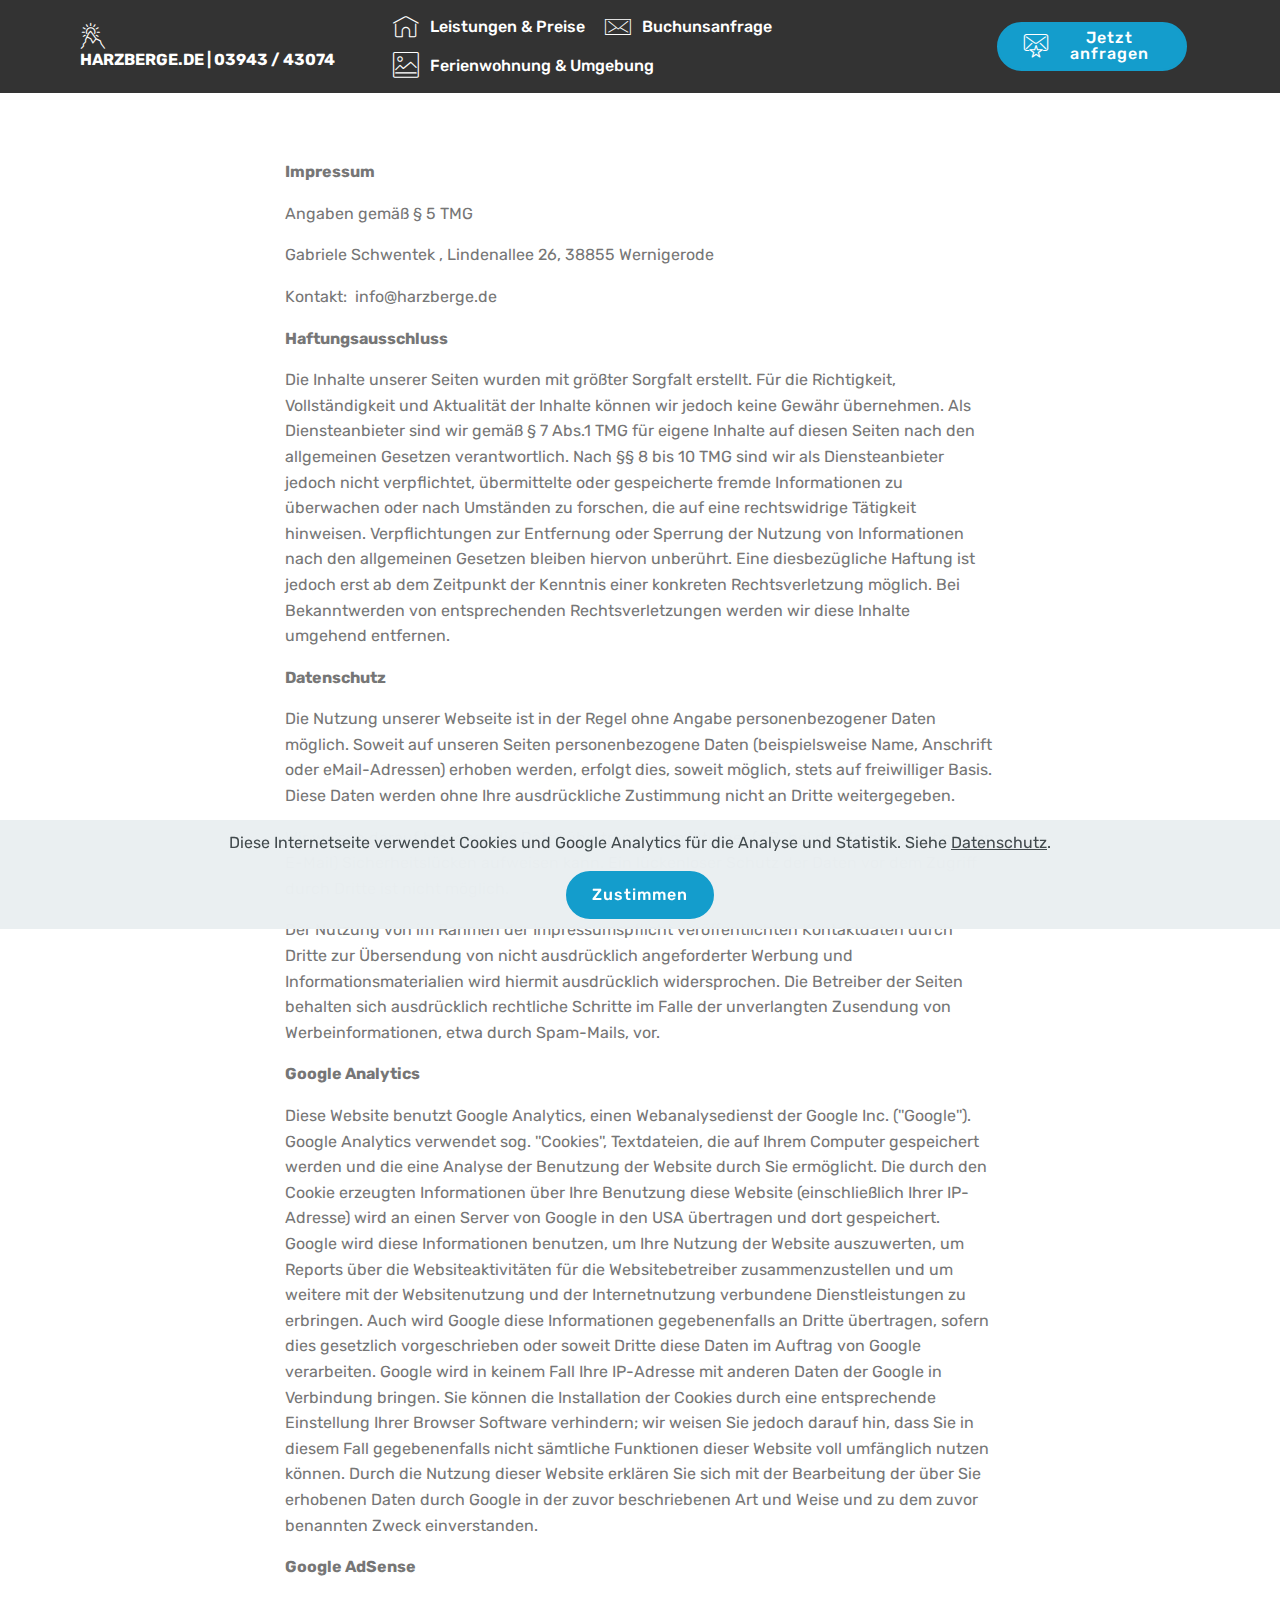
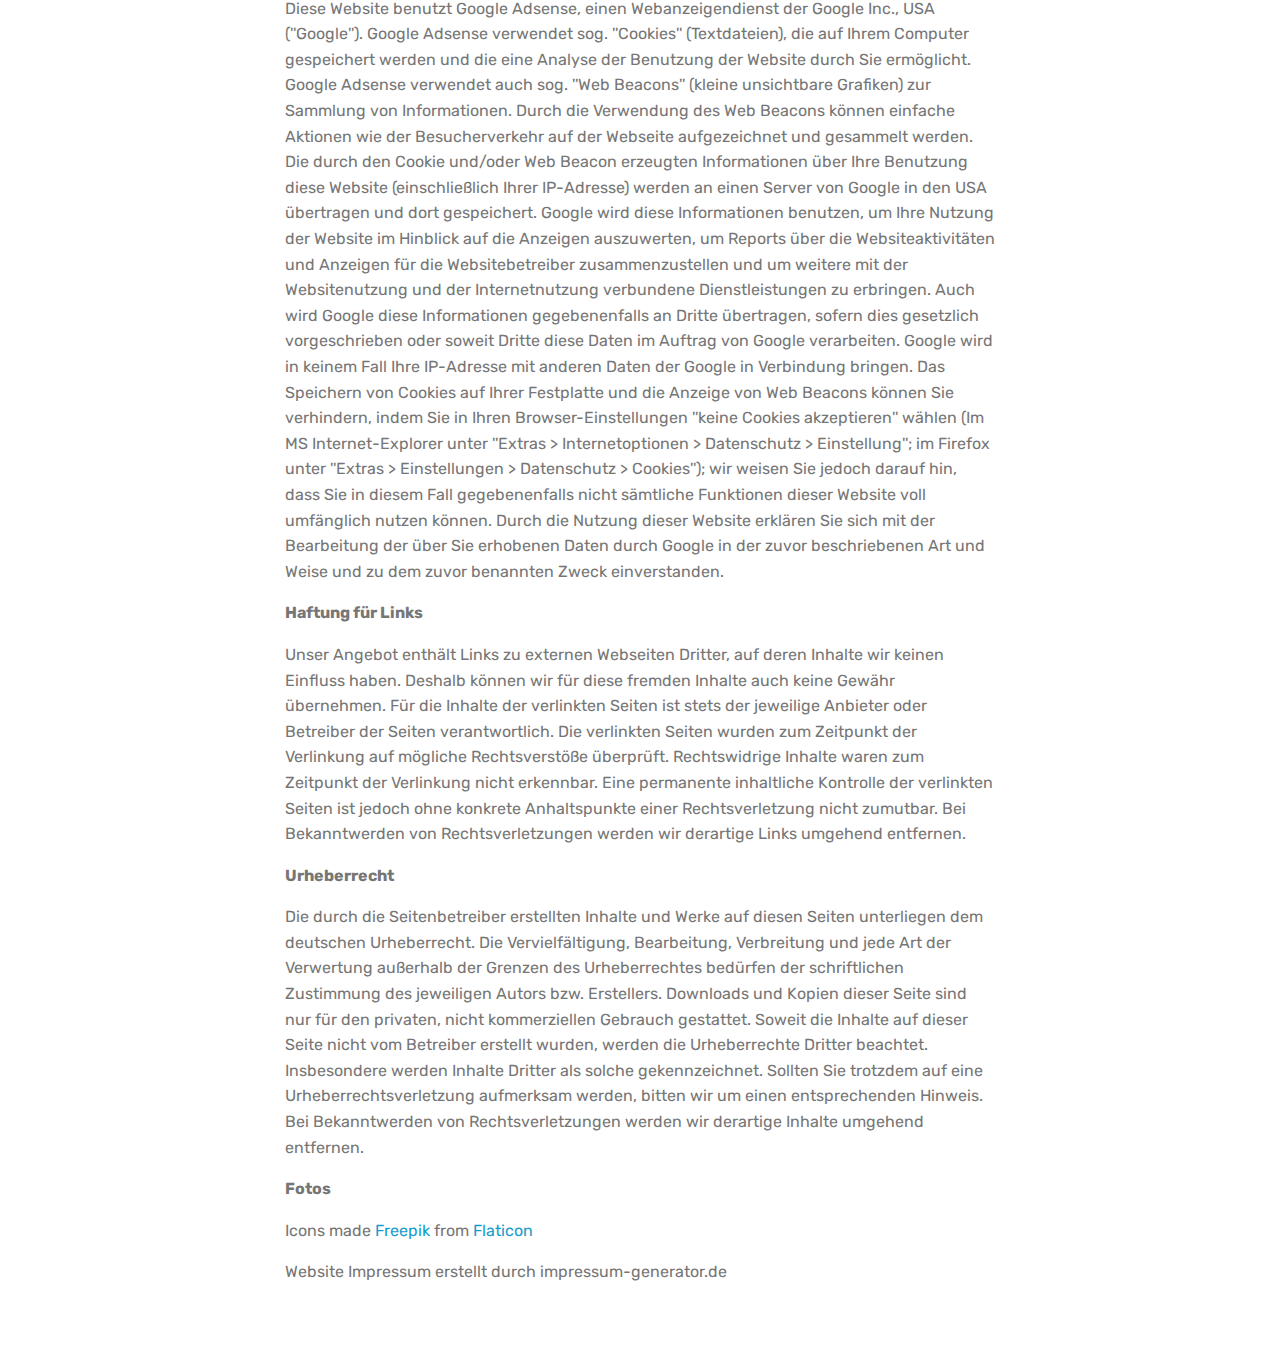
==== commit f3652add: "create github pages" ====
--- a/impressum.html
+++ b/impressum.html
@@ -77,7 +77,7 @@
     </nav>
 </section>
 
-<section class="engine"><a href="https://mobirise.info/v">free html templates</a></section><section once="footers" class="cid-rM5T4OMVgp mbr-reveal" id="footer6-d">
+<section class="engine"><a href="https://mobirise.info/r">bootstrap template</a></section><section once="footers" class="cid-rM5T4OMVgp mbr-reveal" id="footer6-d">
 
     
 
@@ -139,6 +139,8 @@
   <script src="assets/web/assets/jquery/jquery.min.js"></script>
   <script src="assets/popper/popper.min.js"></script>
   <script src="assets/bootstrap/js/bootstrap.min.js"></script>
+  <script src="assets/web/assets/cookies-alert-plugin/cookies-alert-core.js"></script>
+  <script src="assets/web/assets/cookies-alert-plugin/cookies-alert-script.js"></script>
   <script src="assets/tether/tether.min.js"></script>
   <script src="assets/smoothscroll/smooth-scroll.js"></script>
   <script src="assets/dropdown/js/nav-dropdown.js"></script>
@@ -148,7 +150,8 @@
   
   
   
- <div id="scrollToTop" class="scrollToTop mbr-arrow-up"><a style="text-align: center;"><i class="mbr-arrow-up-icon mbr-arrow-up-icon-cm cm-icon cm-icon-smallarrow-up"></i></a></div>
+<input name="cookieData" type="hidden" data-cookie-customDialogSelector='null' data-cookie-colorText='#424a4d' data-cookie-colorBg='rgba(234, 239, 241, 0.99)' data-cookie-textButton='Zustimmen' data-cookie-colorButton='' data-cookie-colorLink='#424a4d' data-cookie-underlineLink='true' data-cookie-text="Diese Internetseite verwendet Cookies und Google Analytics für die Analyse und Statistik. Siehe <a href='impressum.html'>Datenschutz</a>.">
+   <div id="scrollToTop" class="scrollToTop mbr-arrow-up"><a style="text-align: center;"><i class="mbr-arrow-up-icon mbr-arrow-up-icon-cm cm-icon cm-icon-smallarrow-up"></i></a></div>
   
 </body>
 </html>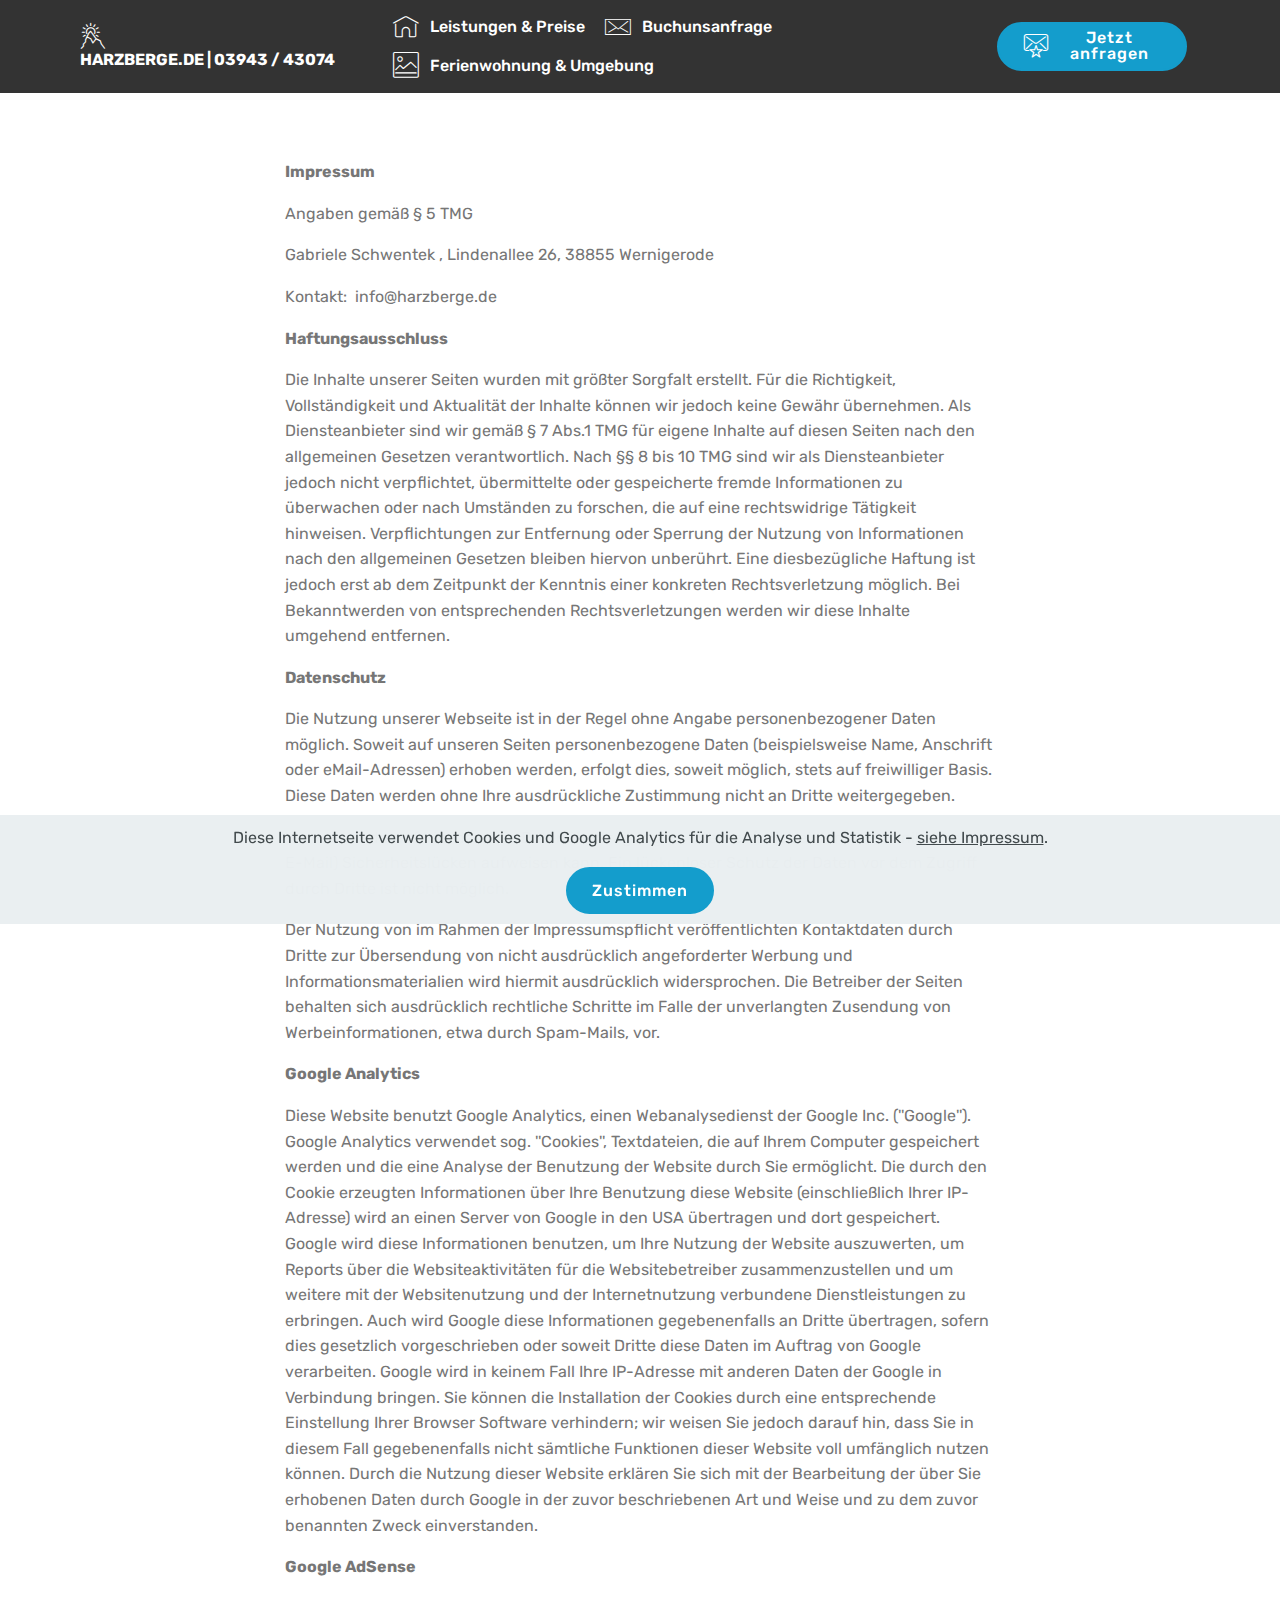
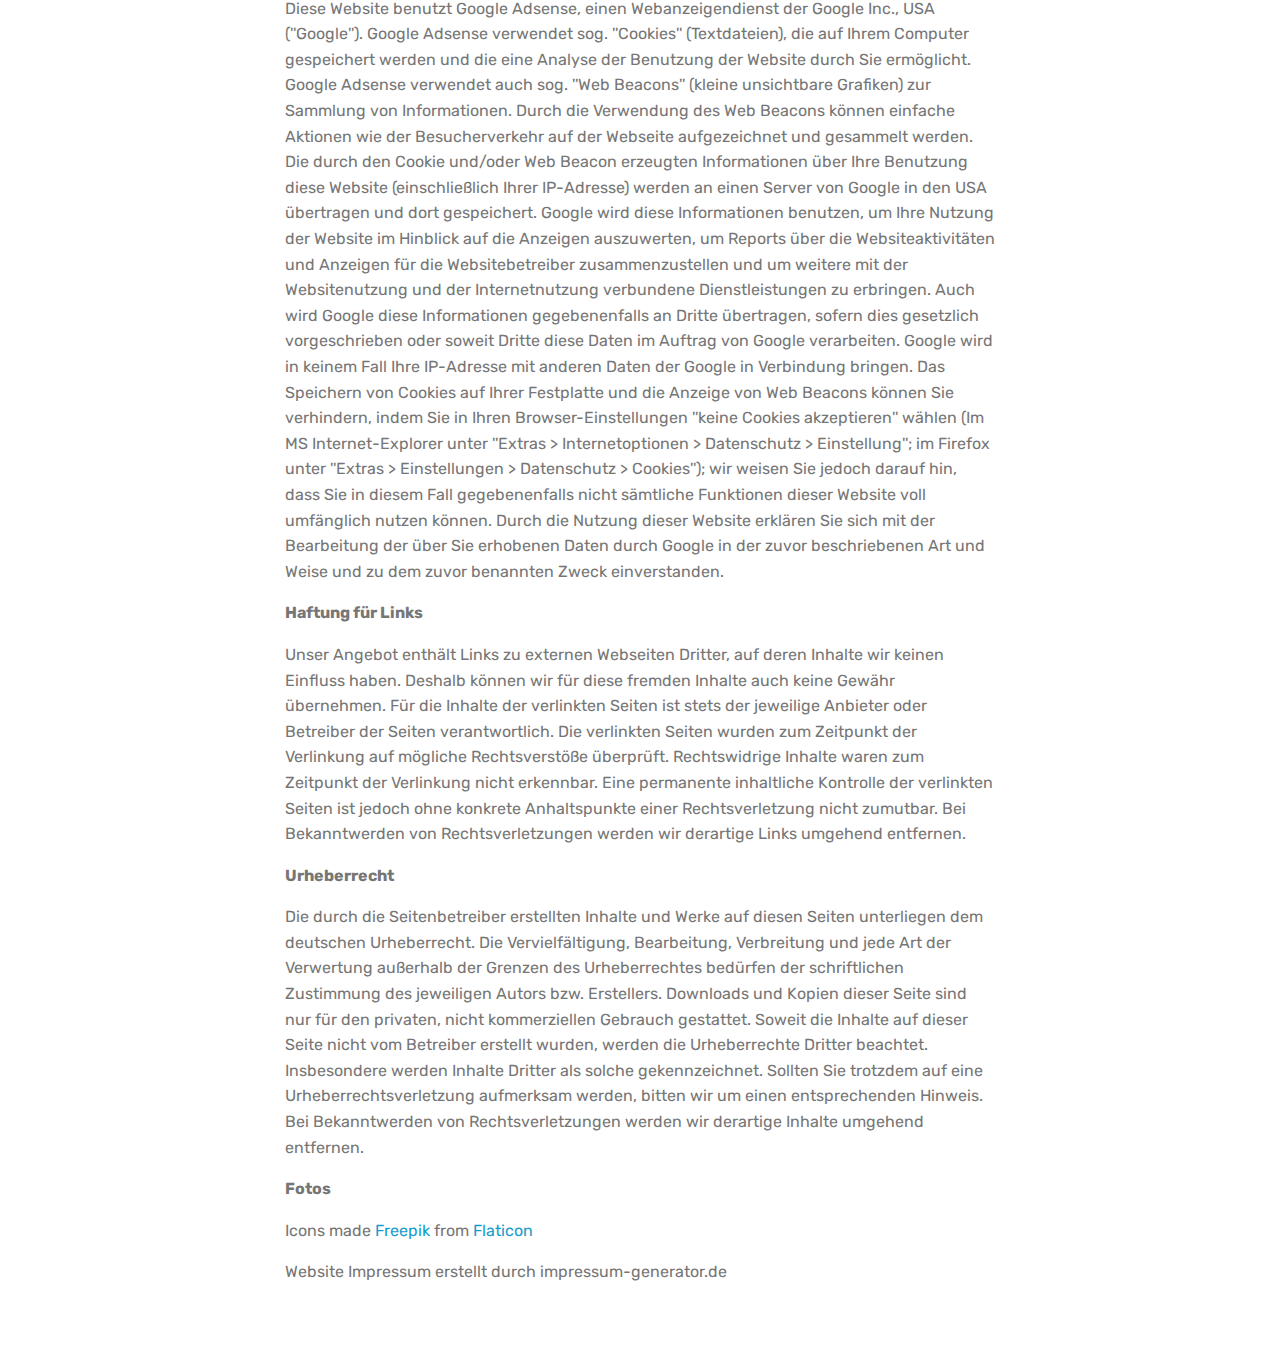
==== commit 3fa9d061: "create github pages" ====
--- a/impressum.html
+++ b/impressum.html
@@ -77,7 +77,7 @@
     </nav>
 </section>
 
-<section class="engine"><a href="https://mobirise.info/r">bootstrap template</a></section><section once="footers" class="cid-rM5T4OMVgp mbr-reveal" id="footer6-d">
+<section class="engine"><a href="https://mobirise.info">Mobirise</a></section><section once="footers" class="cid-rM5T4OMVgp mbr-reveal" id="footer6-d">
 
     
 
@@ -150,7 +150,7 @@
   
   
   
-<input name="cookieData" type="hidden" data-cookie-customDialogSelector='null' data-cookie-colorText='#424a4d' data-cookie-colorBg='rgba(234, 239, 241, 0.99)' data-cookie-textButton='Zustimmen' data-cookie-colorButton='' data-cookie-colorLink='#424a4d' data-cookie-underlineLink='true' data-cookie-text="Diese Internetseite verwendet Cookies und Google Analytics für die Analyse und Statistik. Siehe <a href='impressum.html'>Datenschutz</a>.">
+<input name="cookieData" type="hidden" data-cookie-customDialogSelector='null' data-cookie-colorText='#424a4d' data-cookie-colorBg='rgba(234, 239, 241, 0.99)' data-cookie-textButton='Zustimmen' data-cookie-colorButton='' data-cookie-colorLink='#424a4d' data-cookie-underlineLink='true' data-cookie-text="Diese Internetseite verwendet Cookies und Google Analytics für die Analyse und Statistik - <a href='impressum.html'>siehe Impressum</a>.">
    <div id="scrollToTop" class="scrollToTop mbr-arrow-up"><a style="text-align: center;"><i class="mbr-arrow-up-icon mbr-arrow-up-icon-cm cm-icon cm-icon-smallarrow-up"></i></a></div>
   
 </body>
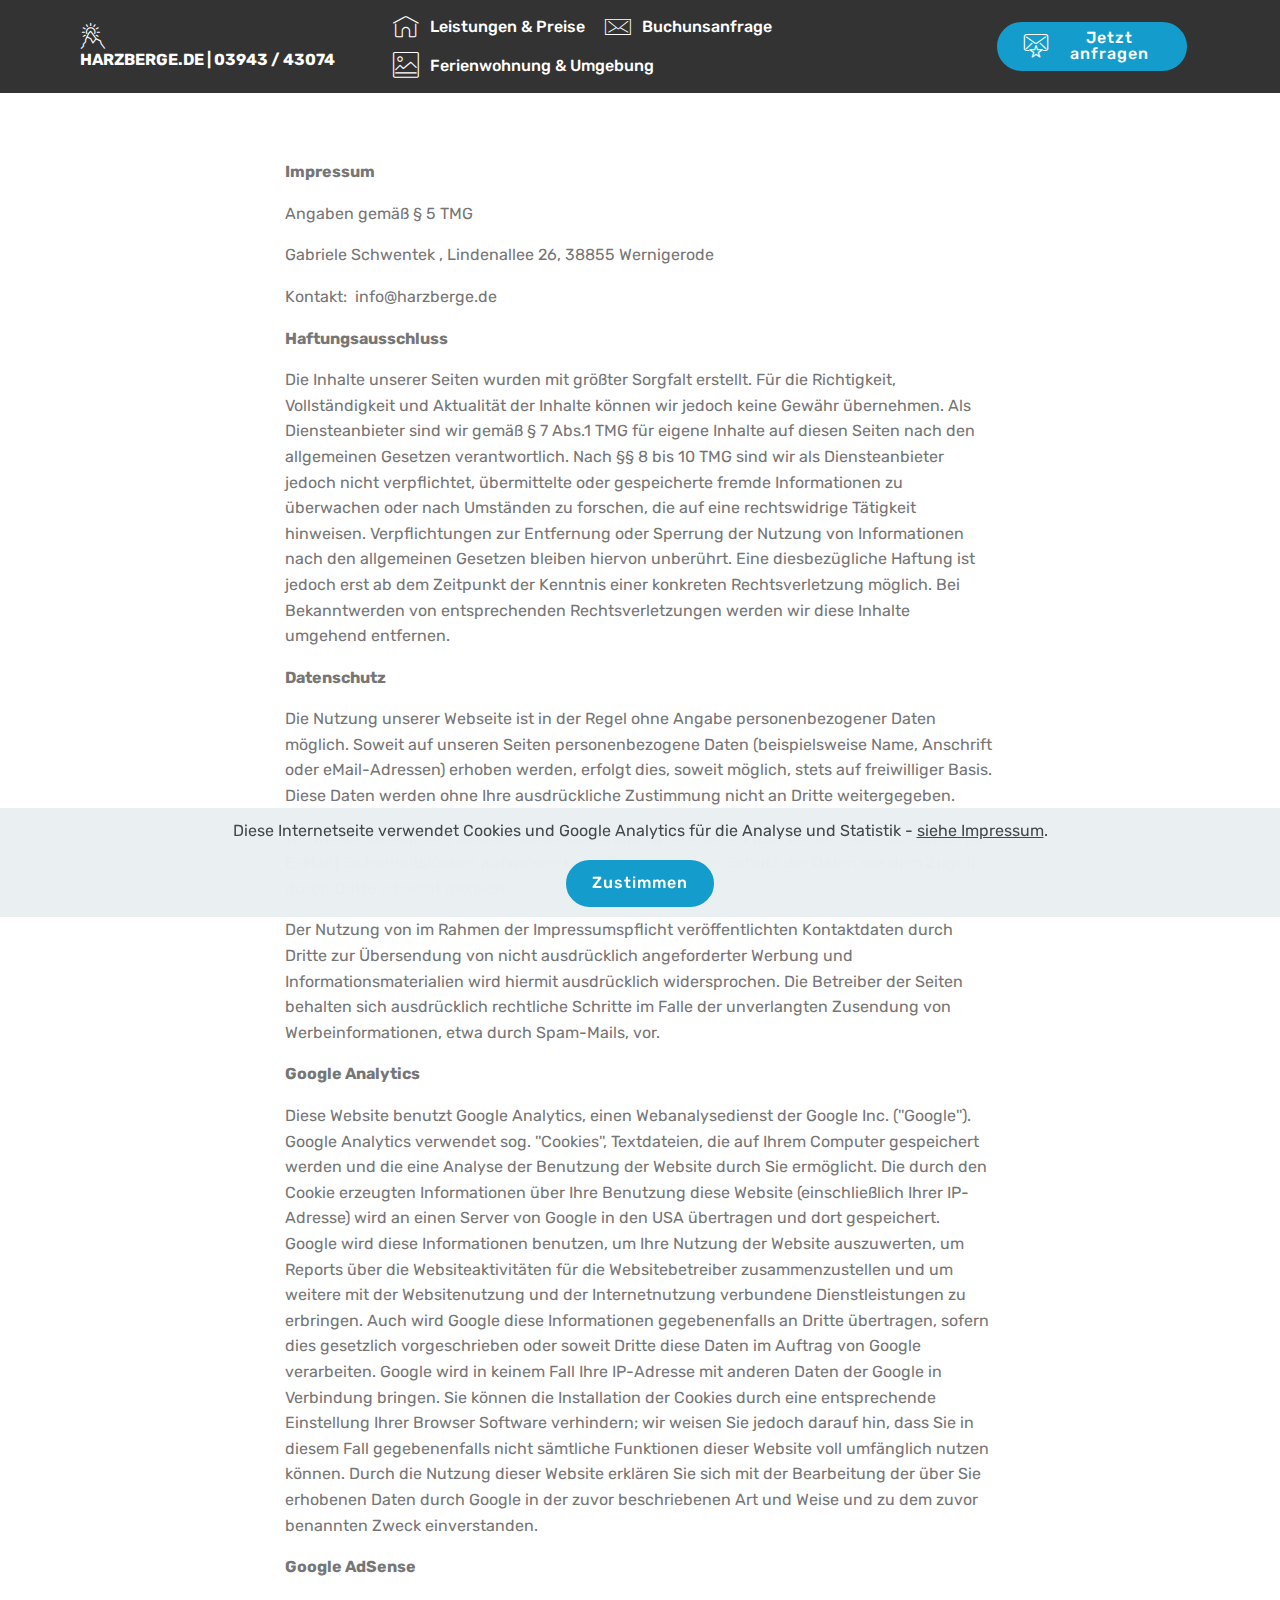
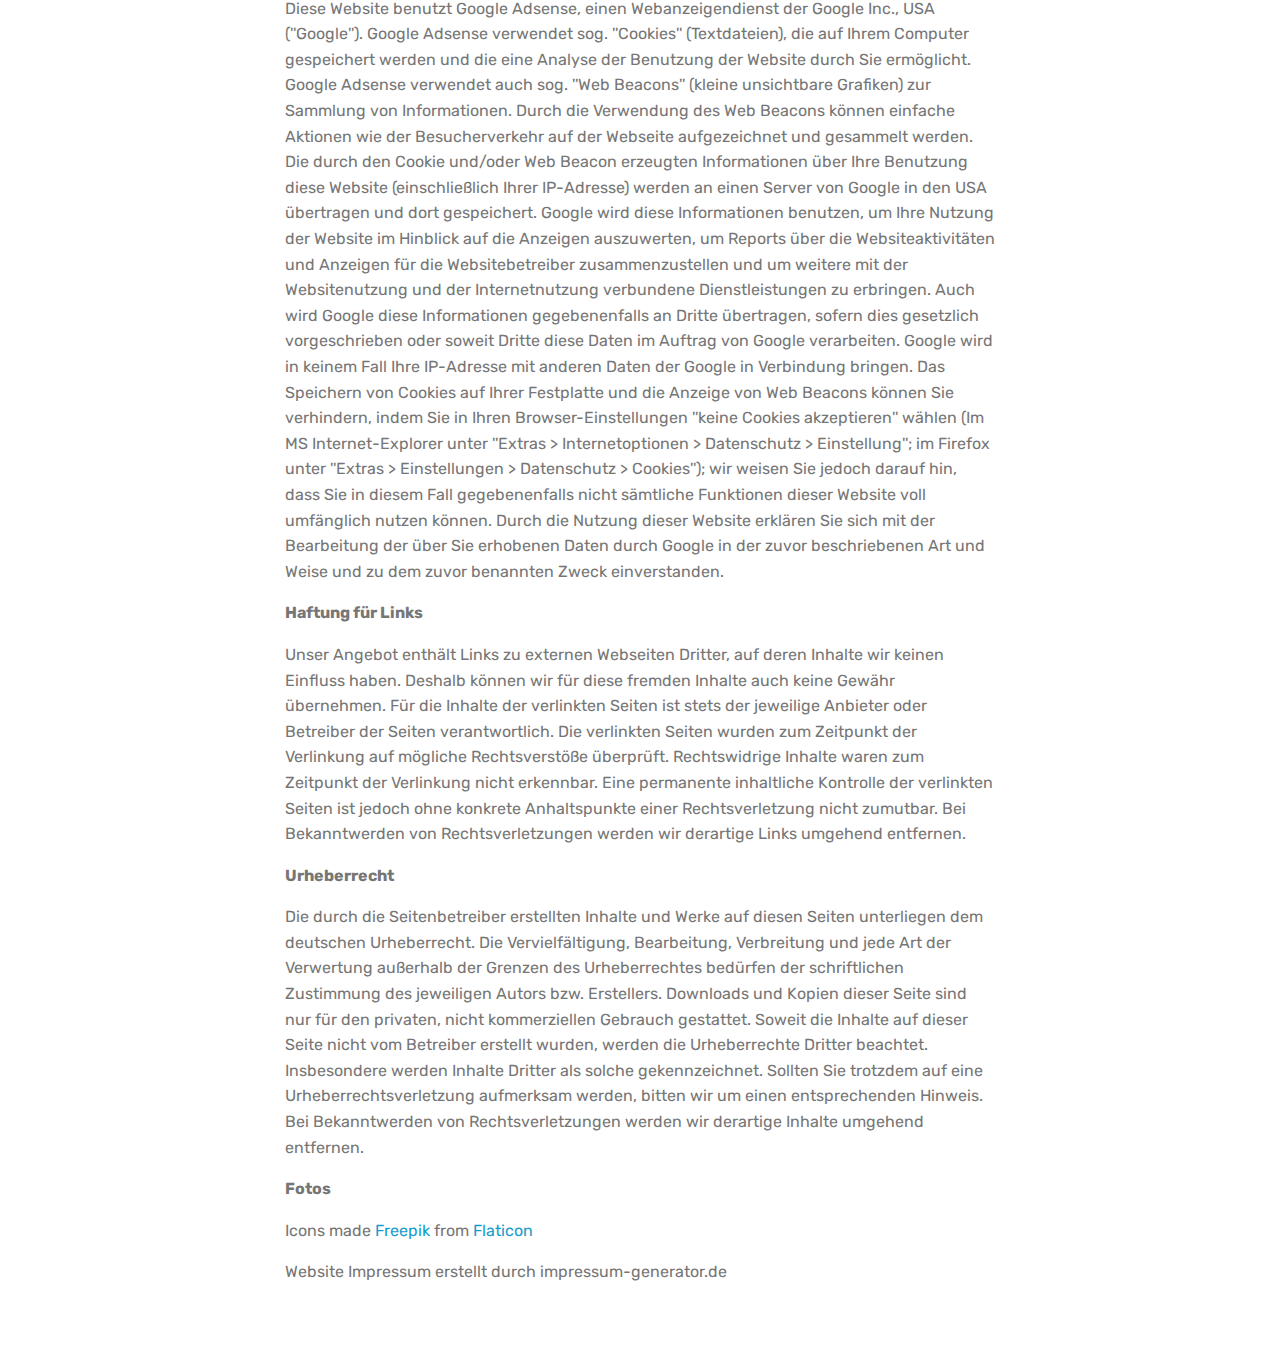
==== commit 47b9fbd0: "create github pages" ====
--- a/impressum.html
+++ b/impressum.html
@@ -77,7 +77,7 @@
     </nav>
 </section>
 
-<section class="engine"><a href="https://mobirise.info">Mobirise</a></section><section once="footers" class="cid-rM5T4OMVgp mbr-reveal" id="footer6-d">
+<section class="engine"><a href="https://mobirise.info/x">free css templates</a></section><section once="footers" class="cid-rM5T4OMVgp mbr-reveal" id="footer6-d">
 
     
 
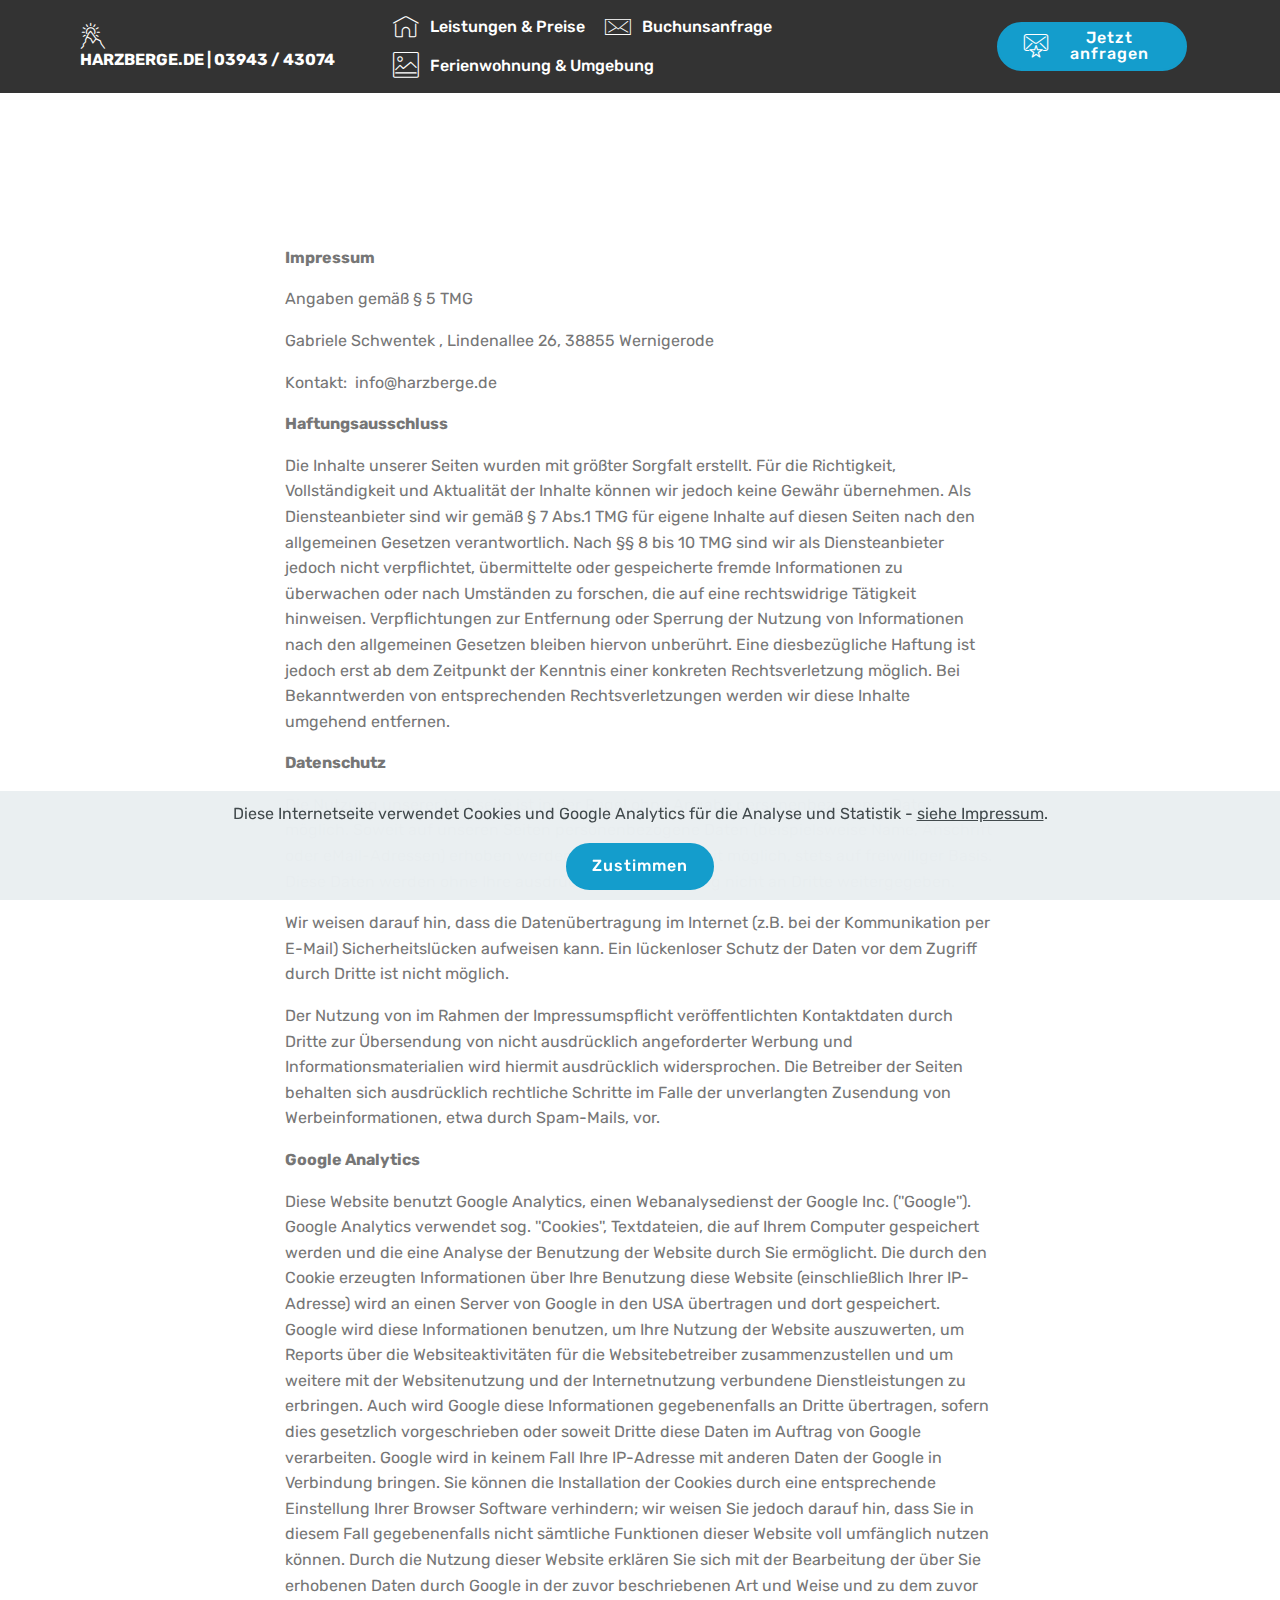
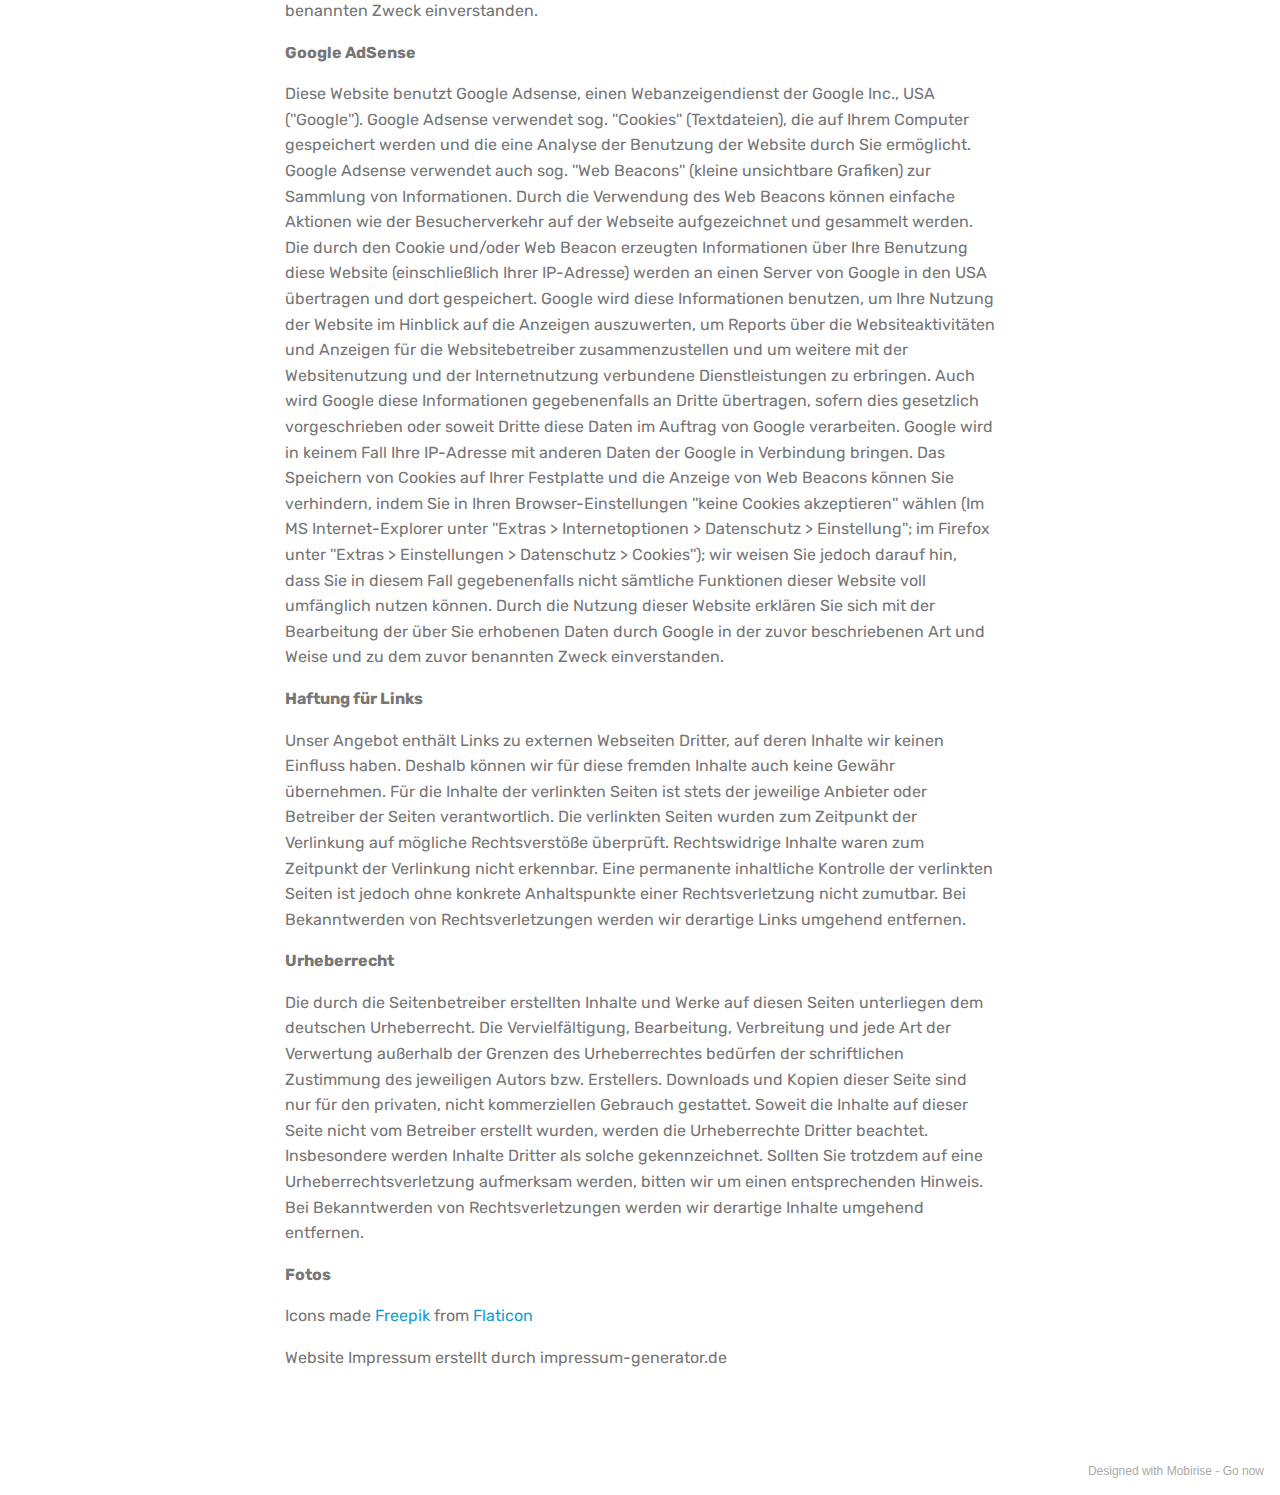
==== commit e9aefb4b: "create github pages" ====
--- a/impressum.html
+++ b/impressum.html
@@ -1,10 +1,10 @@
 <!DOCTYPE html>
 <html  lang="em">
 <head>
-  <!-- Site made with Mobirise Website Builder v5.0.29, https://mobirise.com -->
+  <!-- Site made with Mobirise Website Builder v5.5.5, https://mobirise.com -->
   <meta charset="UTF-8">
   <meta http-equiv="X-UA-Compatible" content="IE=edge">
-  <meta name="generator" content="Mobirise v5.0.29, mobirise.com">
+  <meta name="generator" content="Mobirise v5.5.5, mobirise.com">
   <meta name="viewport" content="width=device-width, initial-scale=1, minimum-scale=1">
   <link rel="shortcut icon" href="assets/images/mountain-128x128-1.png" type="image/x-icon">
   <meta name="description" content="Impressum harzberge.de">
@@ -20,6 +20,8 @@
   <link rel="stylesheet" href="assets/tether/tether.min.css">
   <link rel="stylesheet" href="assets/dropdown/css/style.css">
   <link rel="stylesheet" href="assets/theme/css/style.css">
+  <link rel="preload" href="https://fonts.googleapis.com/css?family=Rubik:300,400,500,600,700,800,900,300i,400i,500i,600i,700i,800i,900i&display=swap" as="style" onload="this.onload=null;this.rel='stylesheet'">
+  <noscript><link rel="stylesheet" href="https://fonts.googleapis.com/css?family=Rubik:300,400,500,600,700,800,900,300i,400i,500i,600i,700i,800i,900i&display=swap"></noscript>
   <link rel="preload" as="style" href="assets/mobirise/css/mbr-additional.css"><link rel="stylesheet" href="assets/mobirise/css/mbr-additional.css" type="text/css">
   
   
@@ -77,7 +79,7 @@
     </nav>
 </section>
 
-<section class="engine"><a href="https://mobirise.info/x">free css templates</a></section><section once="footers" class="cid-rM5T4OMVgp mbr-reveal" id="footer6-d">
+<section once="footers" class="cid-rM5T4OMVgp mbr-reveal" id="footer6-d">
 
     
 
@@ -133,21 +135,7 @@
 </strong></span></p><p><span style="font-size: 1rem;">Icons made <a href="https://www.flaticon.com/authors/freepik" target="_blank">Freepik </a>from <a href="www.flaticon.com" target="_blank">Flaticon</a></span><br></p><p><span style="font-size: 1rem;">Website Impressum erstellt durch impressum-generator.de</span><br></p></div>
         </div>
     </div>
-</section>
-
-
-  <script src="assets/web/assets/jquery/jquery.min.js"></script>
-  <script src="assets/popper/popper.min.js"></script>
-  <script src="assets/bootstrap/js/bootstrap.min.js"></script>
-  <script src="assets/web/assets/cookies-alert-plugin/cookies-alert-core.js"></script>
-  <script src="assets/web/assets/cookies-alert-plugin/cookies-alert-script.js"></script>
-  <script src="assets/tether/tether.min.js"></script>
-  <script src="assets/smoothscroll/smooth-scroll.js"></script>
-  <script src="assets/dropdown/js/nav-dropdown.js"></script>
-  <script src="assets/dropdown/js/navbar-dropdown.js"></script>
-  <script src="assets/touchswipe/jquery.touch-swipe.min.js"></script>
-  <script src="assets/theme/js/script.js"></script>
-  
+</section><section style="background-color: #fff; font-family: -apple-system, BlinkMacSystemFont, 'Segoe UI', 'Roboto', 'Helvetica Neue', Arial, sans-serif; color:#aaa; font-size:12px; padding: 0; align-items: center; display: flex;"><a href="https://mobirise.site/f" style="flex: 1 1; height: 3rem; padding-left: 1rem;"></a><p style="flex: 0 0 auto; margin:0; padding-right:1rem;">Designed with Mobirise - <a href="https://mobirise.site/k" style="color:#aaa;">Go now</a></p></section><script src="assets/popper/popper.min.js"></script>  <script src="assets/web/assets/jquery/jquery.min.js"></script>  <script src="assets/bootstrap/js/bootstrap.min.js"></script>  <script src="assets/web/assets/cookies-alert-plugin/cookies-alert-core.js"></script>  <script src="assets/web/assets/cookies-alert-plugin/cookies-alert-script.js"></script>  <script src="assets/tether/tether.min.js"></script>  <script src="assets/smoothscroll/smooth-scroll.js"></script>  <script src="assets/dropdown/js/nav-dropdown.js"></script>  <script src="assets/dropdown/js/navbar-dropdown.js"></script>  <script src="assets/touchswipe/jquery.touch-swipe.min.js"></script>  <script src="assets/theme/js/script.js"></script>  
   
   
 <input name="cookieData" type="hidden" data-cookie-customDialogSelector='null' data-cookie-colorText='#424a4d' data-cookie-colorBg='rgba(234, 239, 241, 0.99)' data-cookie-textButton='Zustimmen' data-cookie-colorButton='' data-cookie-colorLink='#424a4d' data-cookie-underlineLink='true' data-cookie-text="Diese Internetseite verwendet Cookies und Google Analytics für die Analyse und Statistik - <a href='impressum.html'>siehe Impressum</a>.">
--- a/assets/mobirise/css/mbr-additional.css
+++ b/assets/mobirise/css/mbr-additional.css
@@ -1,9 +1,3 @@
-@import url(https://fonts.googleapis.com/css?family=Rubik:300,400,500,600,700,800,900,300i,400i,500i,600i,700i,800i,900i&display=swap);
-
-
-
-
-
 body {
   font-family: Rubik;
 }
@@ -572,32 +566,6 @@
 }
 .mbr-form .input-group-btn button[type="submit"]:hover {
   box-shadow: 0 10px 40px 0 rgba(0, 0, 0, 0.2);
-}
-.form2 .form-control {
-  border-top-left-radius: 100px;
-  border-bottom-left-radius: 100px;
-}
-.form2 .input-group-btn a.btn {
-  border-top-left-radius: 0 !important;
-  border-bottom-left-radius: 0 !important;
-}
-.form2 .input-group-btn button[type="submit"] {
-  border-top-left-radius: 0 !important;
-  border-bottom-left-radius: 0 !important;
-}
-.form3 input[type="email"] {
-  border-radius: 100px !important;
-}
-@media (max-width: 349px) {
-  .form2 input[type="email"] {
-    border-radius: 100px !important;
-  }
-  .form2 .input-group-btn a.btn {
-    border-radius: 100px !important;
-  }
-  .form2 .input-group-btn button[type="submit"] {
-    border-radius: 100px !important;
-  }
 }
 @media (max-width: 767px) {
   .btn {
--- a/assets/mobirise/css/mbr-additional.css
+++ b/assets/mobirise/css/mbr-additional.css
@@ -1,9 +1,3 @@
-@import url(https://fonts.googleapis.com/css?family=Rubik:300,400,500,600,700,800,900,300i,400i,500i,600i,700i,800i,900i&display=swap);
-
-
-
-
-
 body {
   font-family: Rubik;
 }
@@ -572,32 +566,6 @@
 }
 .mbr-form .input-group-btn button[type="submit"]:hover {
   box-shadow: 0 10px 40px 0 rgba(0, 0, 0, 0.2);
-}
-.form2 .form-control {
-  border-top-left-radius: 100px;
-  border-bottom-left-radius: 100px;
-}
-.form2 .input-group-btn a.btn {
-  border-top-left-radius: 0 !important;
-  border-bottom-left-radius: 0 !important;
-}
-.form2 .input-group-btn button[type="submit"] {
-  border-top-left-radius: 0 !important;
-  border-bottom-left-radius: 0 !important;
-}
-.form3 input[type="email"] {
-  border-radius: 100px !important;
-}
-@media (max-width: 349px) {
-  .form2 input[type="email"] {
-    border-radius: 100px !important;
-  }
-  .form2 .input-group-btn a.btn {
-    border-radius: 100px !important;
-  }
-  .form2 .input-group-btn button[type="submit"] {
-    border-radius: 100px !important;
-  }
 }
 @media (max-width: 767px) {
   .btn {
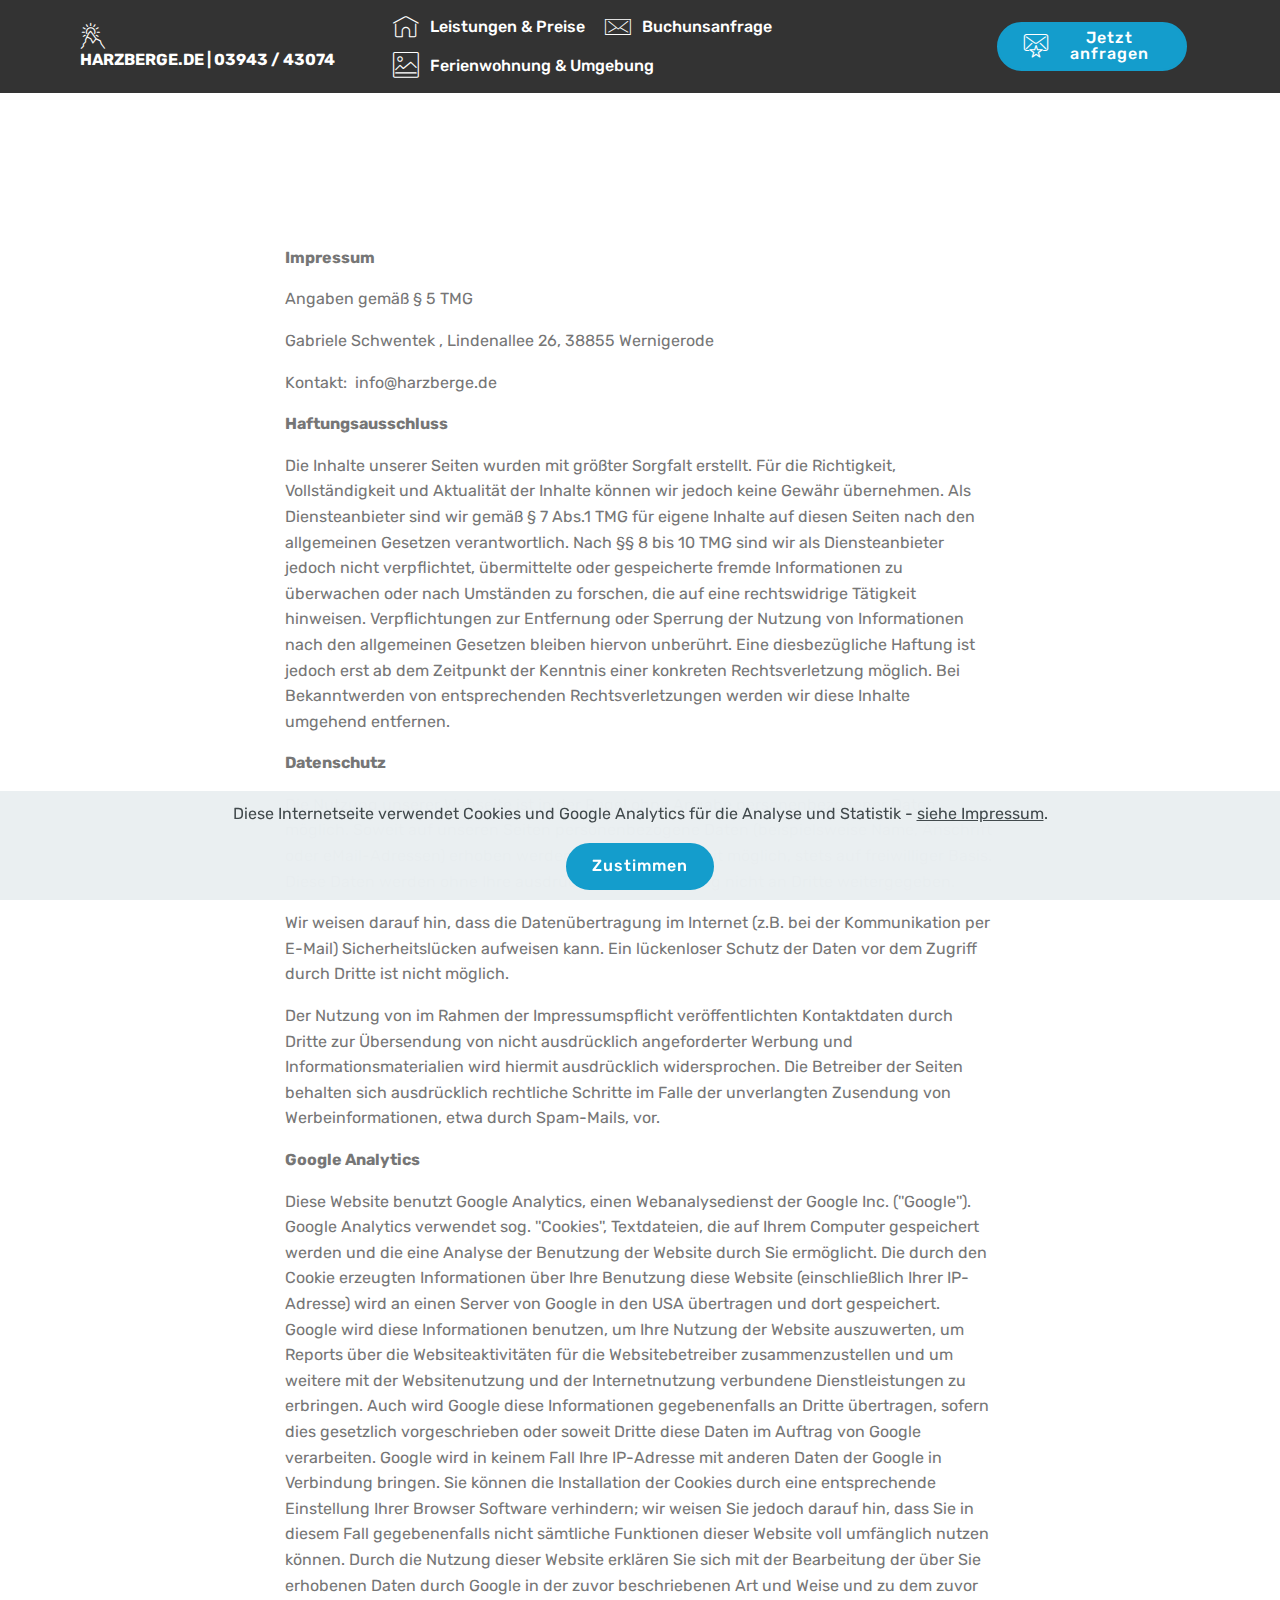
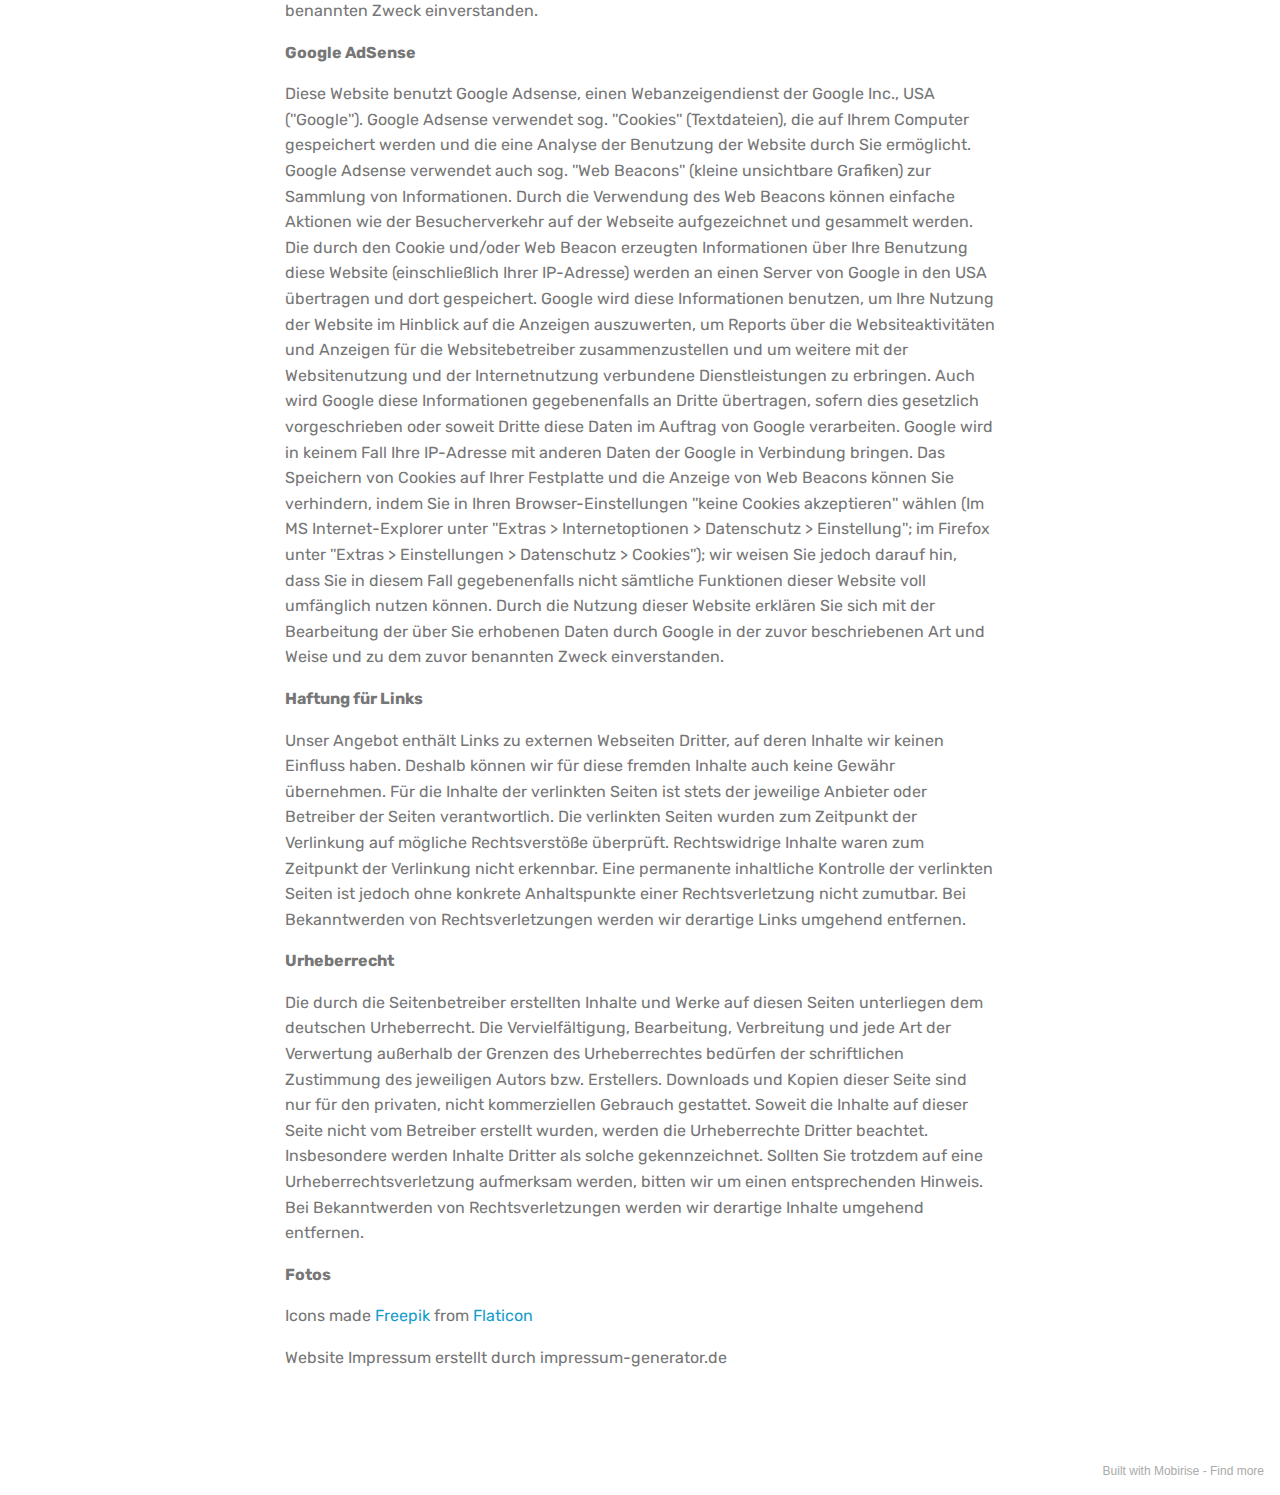
==== commit dc50ca3d: "create github pages" ====
--- a/impressum.html
+++ b/impressum.html
@@ -135,7 +135,7 @@
 </strong></span></p><p><span style="font-size: 1rem;">Icons made <a href="https://www.flaticon.com/authors/freepik" target="_blank">Freepik </a>from <a href="www.flaticon.com" target="_blank">Flaticon</a></span><br></p><p><span style="font-size: 1rem;">Website Impressum erstellt durch impressum-generator.de</span><br></p></div>
         </div>
     </div>
-</section><section style="background-color: #fff; font-family: -apple-system, BlinkMacSystemFont, 'Segoe UI', 'Roboto', 'Helvetica Neue', Arial, sans-serif; color:#aaa; font-size:12px; padding: 0; align-items: center; display: flex;"><a href="https://mobirise.site/f" style="flex: 1 1; height: 3rem; padding-left: 1rem;"></a><p style="flex: 0 0 auto; margin:0; padding-right:1rem;">Designed with Mobirise - <a href="https://mobirise.site/k" style="color:#aaa;">Go now</a></p></section><script src="assets/popper/popper.min.js"></script>  <script src="assets/web/assets/jquery/jquery.min.js"></script>  <script src="assets/bootstrap/js/bootstrap.min.js"></script>  <script src="assets/web/assets/cookies-alert-plugin/cookies-alert-core.js"></script>  <script src="assets/web/assets/cookies-alert-plugin/cookies-alert-script.js"></script>  <script src="assets/tether/tether.min.js"></script>  <script src="assets/smoothscroll/smooth-scroll.js"></script>  <script src="assets/dropdown/js/nav-dropdown.js"></script>  <script src="assets/dropdown/js/navbar-dropdown.js"></script>  <script src="assets/touchswipe/jquery.touch-swipe.min.js"></script>  <script src="assets/theme/js/script.js"></script>  
+</section><section style="background-color: #fff; font-family: -apple-system, BlinkMacSystemFont, 'Segoe UI', 'Roboto', 'Helvetica Neue', Arial, sans-serif; color:#aaa; font-size:12px; padding: 0; align-items: center; display: flex;"><a href="https://mobirise.site/o" style="flex: 1 1; height: 3rem; padding-left: 1rem;"></a><p style="flex: 0 0 auto; margin:0; padding-right:1rem;">Built with Mobirise - <a href="https://mobirise.site/k" style="color:#aaa;">Find more</a></p></section><script src="assets/popper/popper.min.js"></script>  <script src="assets/web/assets/jquery/jquery.min.js"></script>  <script src="assets/bootstrap/js/bootstrap.min.js"></script>  <script src="assets/web/assets/cookies-alert-plugin/cookies-alert-core.js"></script>  <script src="assets/web/assets/cookies-alert-plugin/cookies-alert-script.js"></script>  <script src="assets/tether/tether.min.js"></script>  <script src="assets/smoothscroll/smooth-scroll.js"></script>  <script src="assets/dropdown/js/nav-dropdown.js"></script>  <script src="assets/dropdown/js/navbar-dropdown.js"></script>  <script src="assets/touchswipe/jquery.touch-swipe.min.js"></script>  <script src="assets/theme/js/script.js"></script>  
   
   
 <input name="cookieData" type="hidden" data-cookie-customDialogSelector='null' data-cookie-colorText='#424a4d' data-cookie-colorBg='rgba(234, 239, 241, 0.99)' data-cookie-textButton='Zustimmen' data-cookie-colorButton='' data-cookie-colorLink='#424a4d' data-cookie-underlineLink='true' data-cookie-text="Diese Internetseite verwendet Cookies und Google Analytics für die Analyse und Statistik - <a href='impressum.html'>siehe Impressum</a>.">
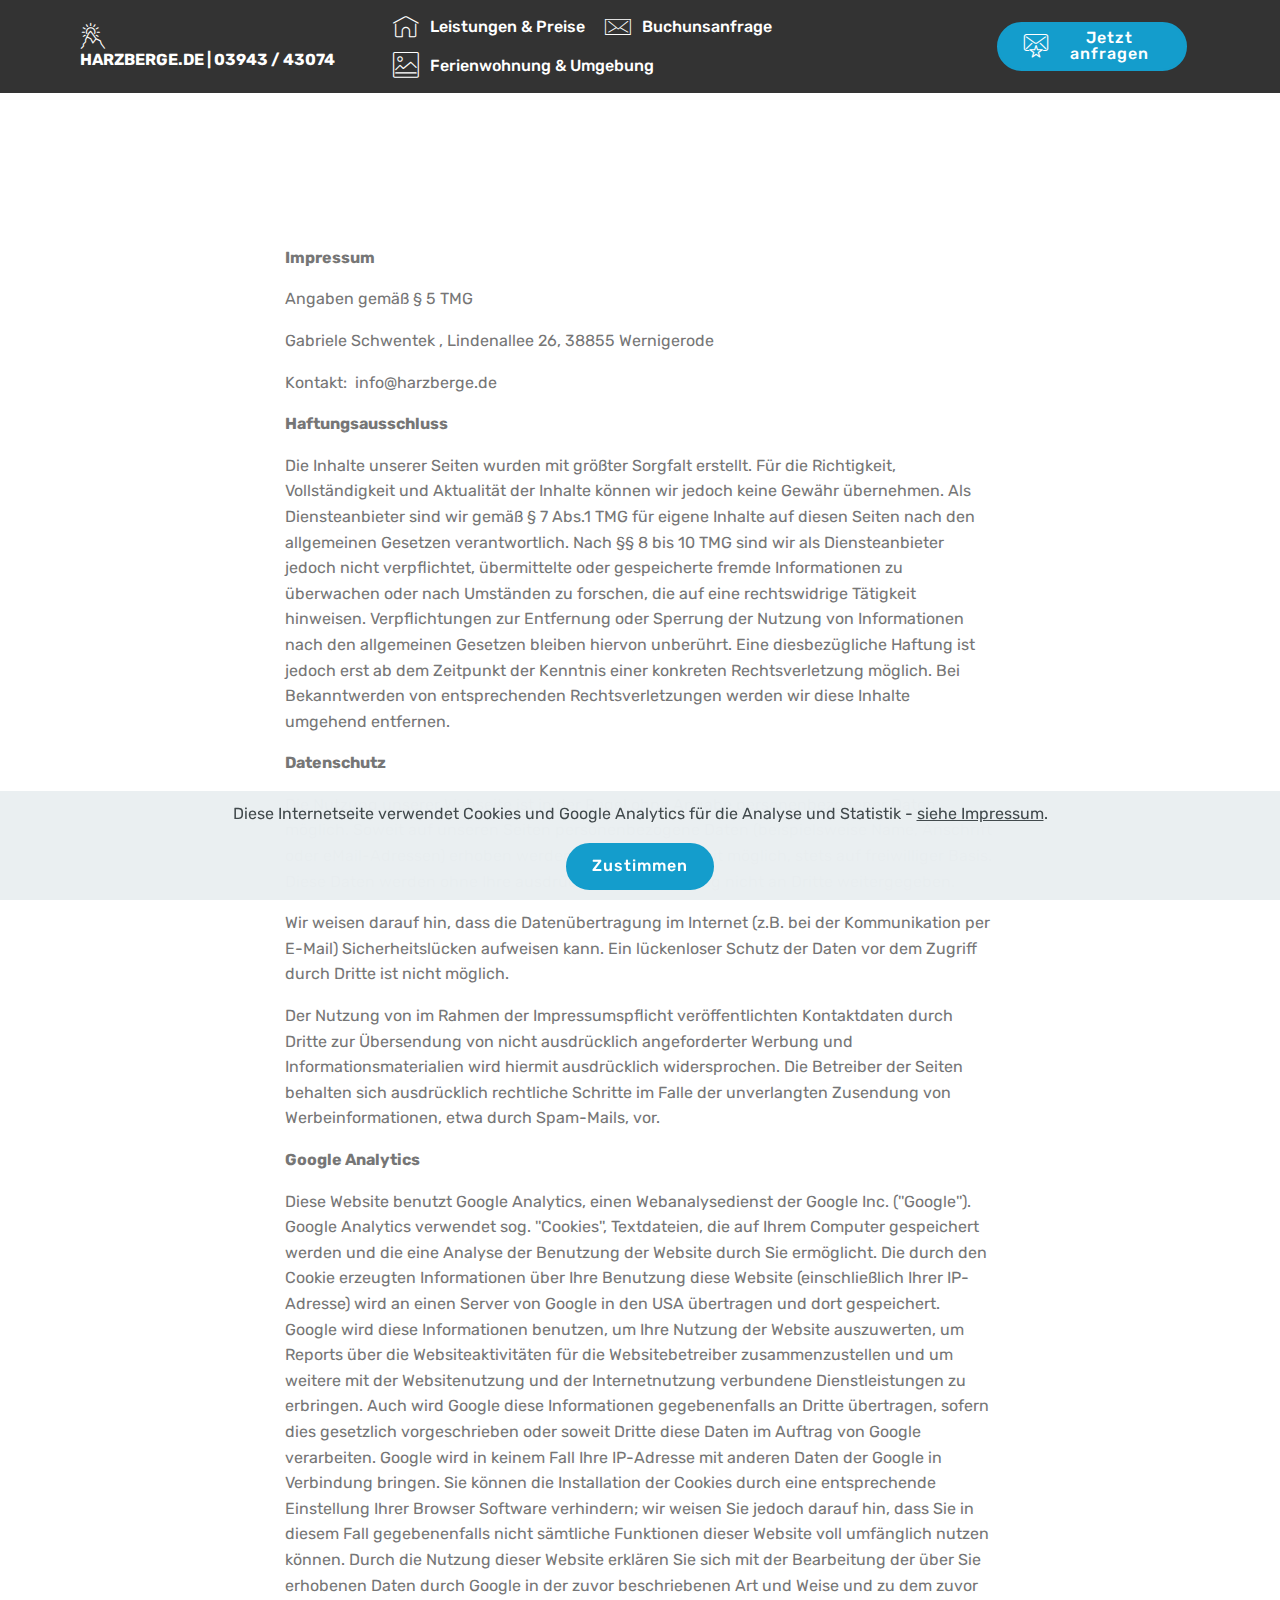
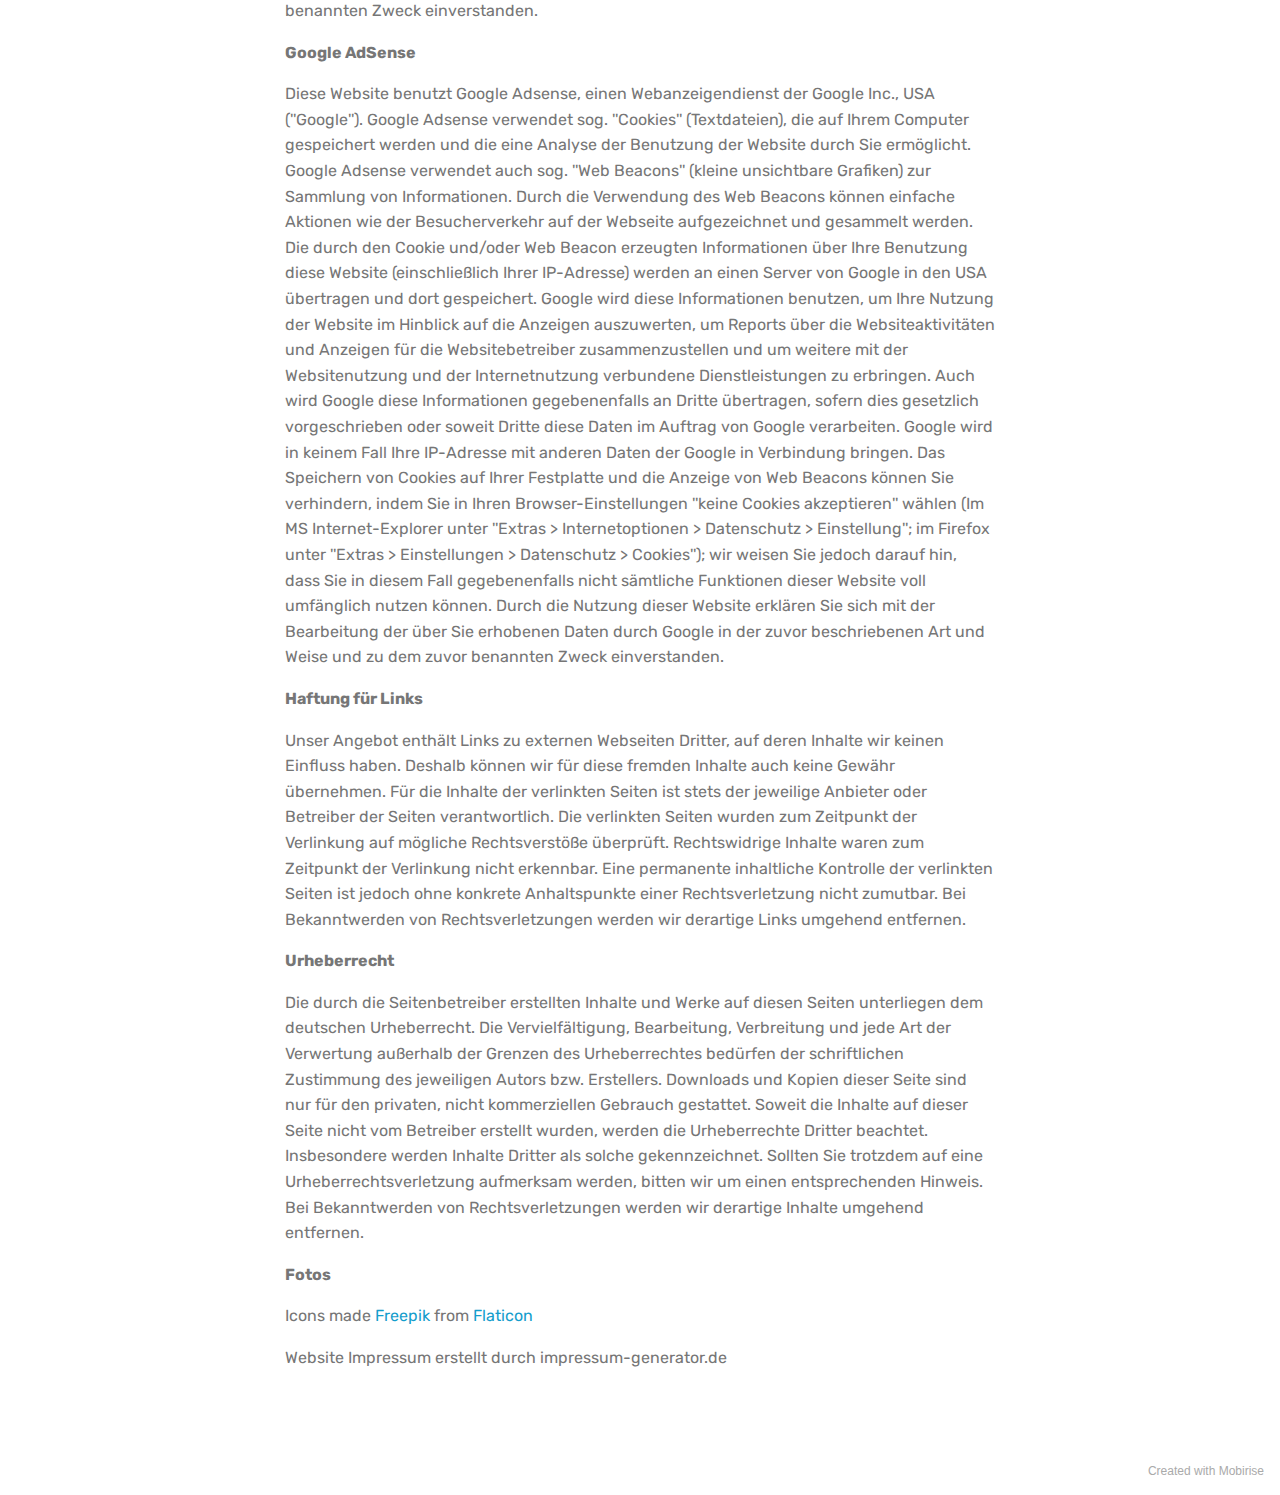
==== commit c85a1c15: "create github pages" ====
--- a/impressum.html
+++ b/impressum.html
@@ -135,7 +135,7 @@
 </strong></span></p><p><span style="font-size: 1rem;">Icons made <a href="https://www.flaticon.com/authors/freepik" target="_blank">Freepik </a>from <a href="www.flaticon.com" target="_blank">Flaticon</a></span><br></p><p><span style="font-size: 1rem;">Website Impressum erstellt durch impressum-generator.de</span><br></p></div>
         </div>
     </div>
-</section><section style="background-color: #fff; font-family: -apple-system, BlinkMacSystemFont, 'Segoe UI', 'Roboto', 'Helvetica Neue', Arial, sans-serif; color:#aaa; font-size:12px; padding: 0; align-items: center; display: flex;"><a href="https://mobirise.site/o" style="flex: 1 1; height: 3rem; padding-left: 1rem;"></a><p style="flex: 0 0 auto; margin:0; padding-right:1rem;">Built with Mobirise - <a href="https://mobirise.site/k" style="color:#aaa;">Find more</a></p></section><script src="assets/popper/popper.min.js"></script>  <script src="assets/web/assets/jquery/jquery.min.js"></script>  <script src="assets/bootstrap/js/bootstrap.min.js"></script>  <script src="assets/web/assets/cookies-alert-plugin/cookies-alert-core.js"></script>  <script src="assets/web/assets/cookies-alert-plugin/cookies-alert-script.js"></script>  <script src="assets/tether/tether.min.js"></script>  <script src="assets/smoothscroll/smooth-scroll.js"></script>  <script src="assets/dropdown/js/nav-dropdown.js"></script>  <script src="assets/dropdown/js/navbar-dropdown.js"></script>  <script src="assets/touchswipe/jquery.touch-swipe.min.js"></script>  <script src="assets/theme/js/script.js"></script>  
+</section><section style="background-color: #fff; font-family: -apple-system, BlinkMacSystemFont, 'Segoe UI', 'Roboto', 'Helvetica Neue', Arial, sans-serif; color:#aaa; font-size:12px; padding: 0; align-items: center; display: flex;"><a href="https://mobirise.site/t" style="flex: 1 1; height: 3rem; padding-left: 1rem;"></a><p style="flex: 0 0 auto; margin:0; padding-right:1rem;">Created with <a href="https://mobirise.site/a" style="color:#aaa;">Mobirise</a></p></section><script src="assets/popper/popper.min.js"></script>  <script src="assets/web/assets/jquery/jquery.min.js"></script>  <script src="assets/bootstrap/js/bootstrap.min.js"></script>  <script src="assets/web/assets/cookies-alert-plugin/cookies-alert-core.js"></script>  <script src="assets/web/assets/cookies-alert-plugin/cookies-alert-script.js"></script>  <script src="assets/tether/tether.min.js"></script>  <script src="assets/smoothscroll/smooth-scroll.js"></script>  <script src="assets/dropdown/js/nav-dropdown.js"></script>  <script src="assets/dropdown/js/navbar-dropdown.js"></script>  <script src="assets/touchswipe/jquery.touch-swipe.min.js"></script>  <script src="assets/theme/js/script.js"></script>  
   
   
 <input name="cookieData" type="hidden" data-cookie-customDialogSelector='null' data-cookie-colorText='#424a4d' data-cookie-colorBg='rgba(234, 239, 241, 0.99)' data-cookie-textButton='Zustimmen' data-cookie-colorButton='' data-cookie-colorLink='#424a4d' data-cookie-underlineLink='true' data-cookie-text="Diese Internetseite verwendet Cookies und Google Analytics für die Analyse und Statistik - <a href='impressum.html'>siehe Impressum</a>.">
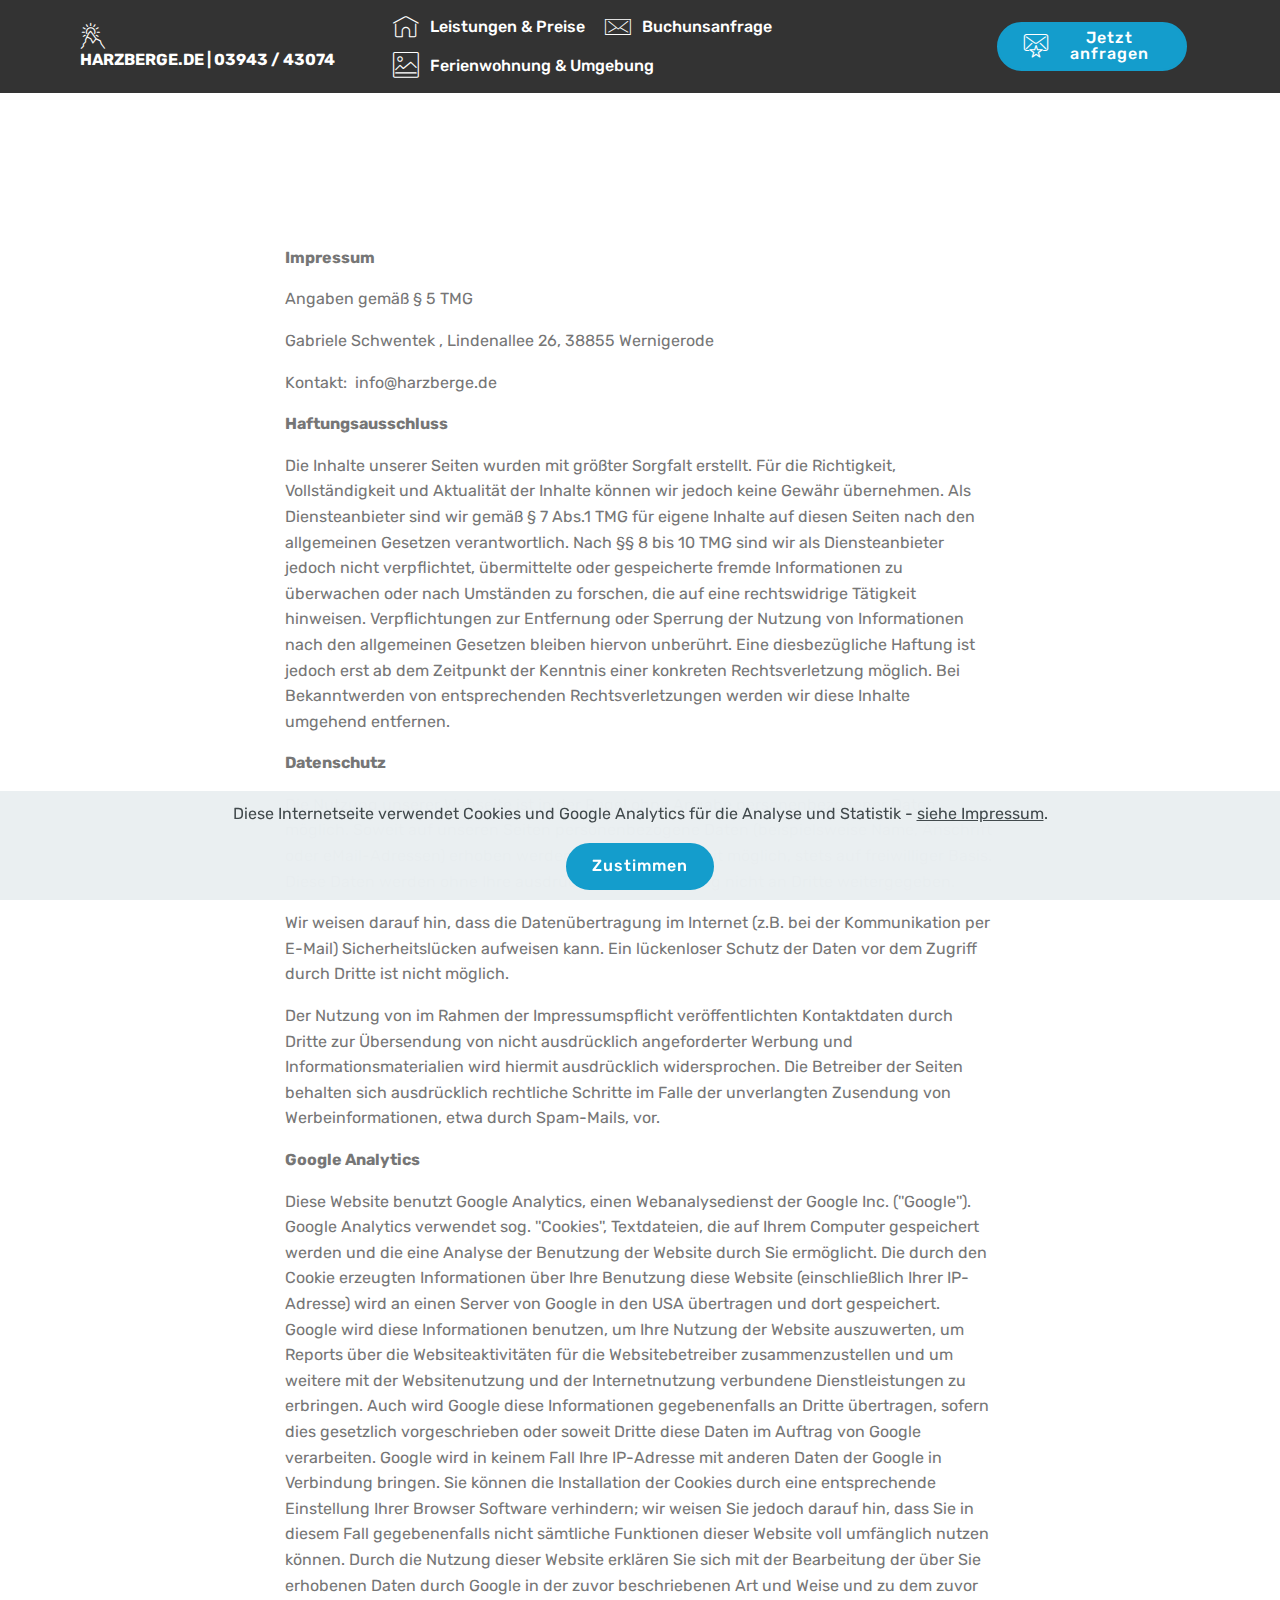
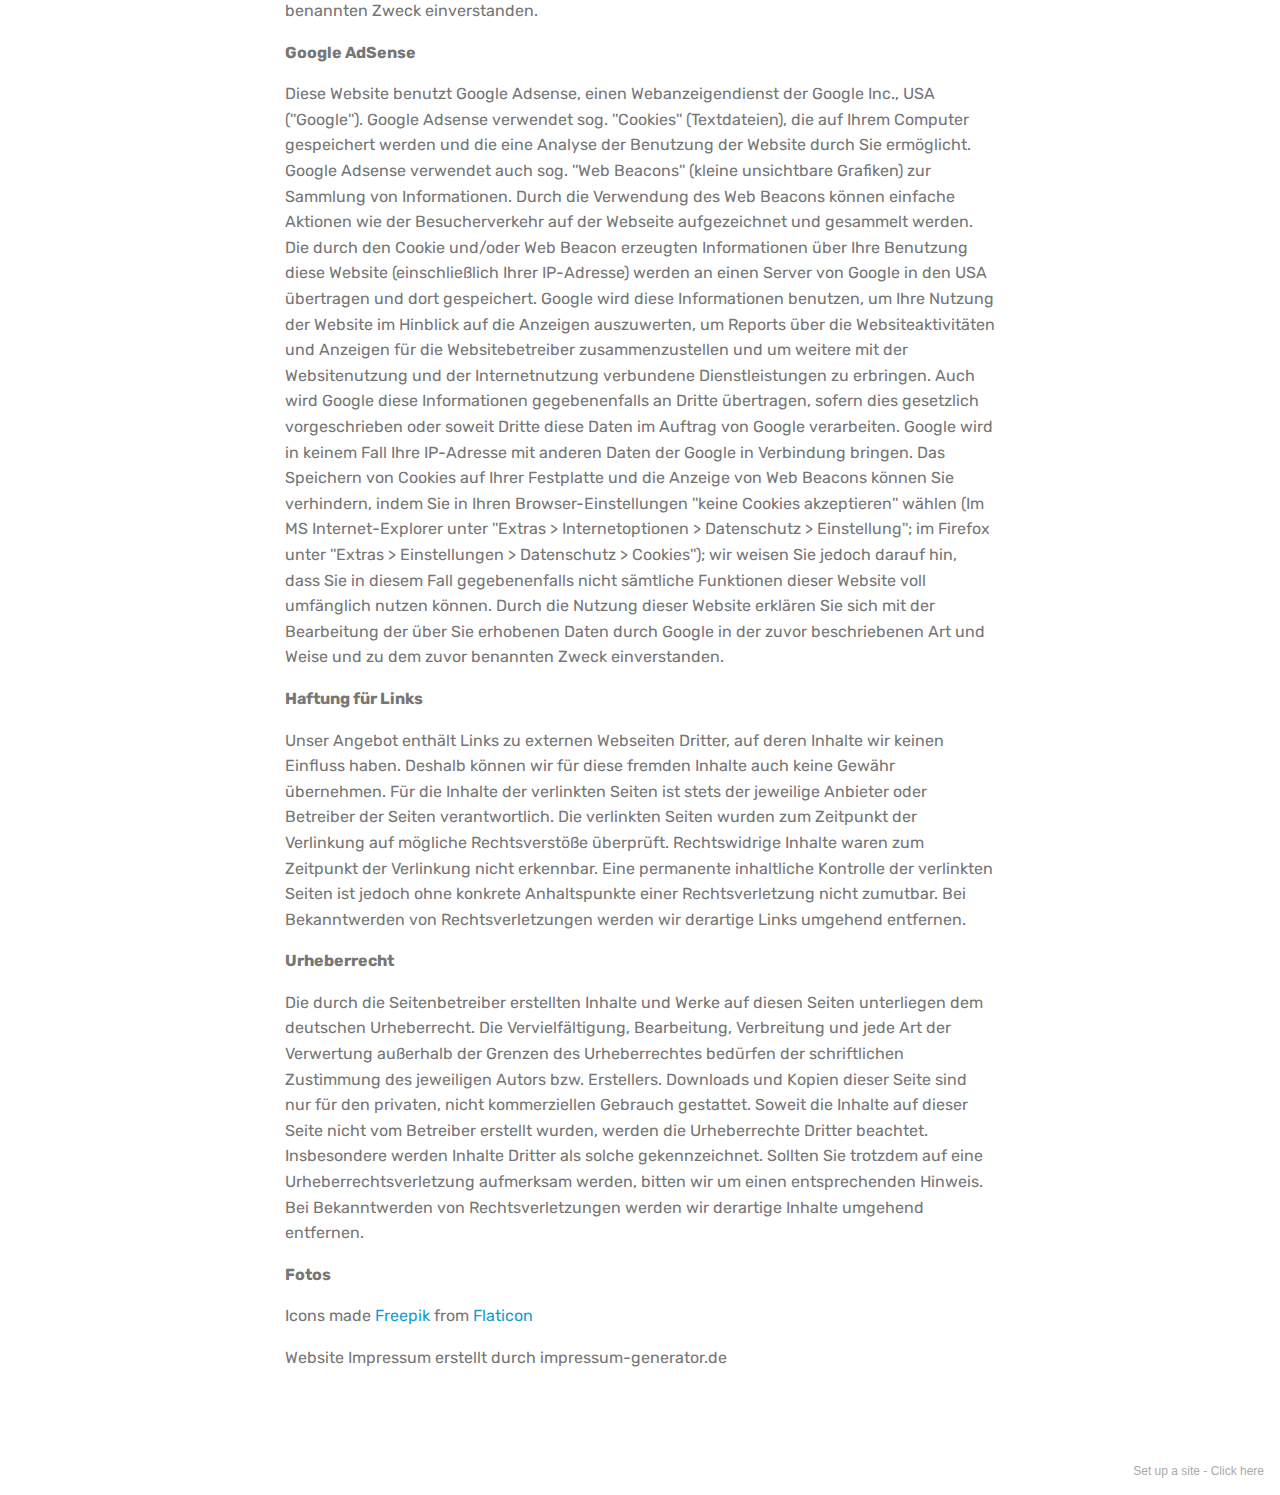
==== commit 4f063c39: "create github pages" ====
--- a/impressum.html
+++ b/impressum.html
@@ -135,7 +135,7 @@
 </strong></span></p><p><span style="font-size: 1rem;">Icons made <a href="https://www.flaticon.com/authors/freepik" target="_blank">Freepik </a>from <a href="www.flaticon.com" target="_blank">Flaticon</a></span><br></p><p><span style="font-size: 1rem;">Website Impressum erstellt durch impressum-generator.de</span><br></p></div>
         </div>
     </div>
-</section><section style="background-color: #fff; font-family: -apple-system, BlinkMacSystemFont, 'Segoe UI', 'Roboto', 'Helvetica Neue', Arial, sans-serif; color:#aaa; font-size:12px; padding: 0; align-items: center; display: flex;"><a href="https://mobirise.site/t" style="flex: 1 1; height: 3rem; padding-left: 1rem;"></a><p style="flex: 0 0 auto; margin:0; padding-right:1rem;">Created with <a href="https://mobirise.site/a" style="color:#aaa;">Mobirise</a></p></section><script src="assets/popper/popper.min.js"></script>  <script src="assets/web/assets/jquery/jquery.min.js"></script>  <script src="assets/bootstrap/js/bootstrap.min.js"></script>  <script src="assets/web/assets/cookies-alert-plugin/cookies-alert-core.js"></script>  <script src="assets/web/assets/cookies-alert-plugin/cookies-alert-script.js"></script>  <script src="assets/tether/tether.min.js"></script>  <script src="assets/smoothscroll/smooth-scroll.js"></script>  <script src="assets/dropdown/js/nav-dropdown.js"></script>  <script src="assets/dropdown/js/navbar-dropdown.js"></script>  <script src="assets/touchswipe/jquery.touch-swipe.min.js"></script>  <script src="assets/theme/js/script.js"></script>  
+</section><section style="background-color: #fff; font-family: -apple-system, BlinkMacSystemFont, 'Segoe UI', 'Roboto', 'Helvetica Neue', Arial, sans-serif; color:#aaa; font-size:12px; padding: 0; align-items: center; display: flex;"><a href="https://mobirise.site/j" style="flex: 1 1; height: 3rem; padding-left: 1rem;"></a><p style="flex: 0 0 auto; margin:0; padding-right:1rem;">Set up a site - <a href="https://mobirise.site/w" style="color:#aaa;">Click here</a></p></section><script src="assets/popper/popper.min.js"></script>  <script src="assets/web/assets/jquery/jquery.min.js"></script>  <script src="assets/bootstrap/js/bootstrap.min.js"></script>  <script src="assets/web/assets/cookies-alert-plugin/cookies-alert-core.js"></script>  <script src="assets/web/assets/cookies-alert-plugin/cookies-alert-script.js"></script>  <script src="assets/tether/tether.min.js"></script>  <script src="assets/smoothscroll/smooth-scroll.js"></script>  <script src="assets/dropdown/js/nav-dropdown.js"></script>  <script src="assets/dropdown/js/navbar-dropdown.js"></script>  <script src="assets/touchswipe/jquery.touch-swipe.min.js"></script>  <script src="assets/theme/js/script.js"></script>  
   
   
 <input name="cookieData" type="hidden" data-cookie-customDialogSelector='null' data-cookie-colorText='#424a4d' data-cookie-colorBg='rgba(234, 239, 241, 0.99)' data-cookie-textButton='Zustimmen' data-cookie-colorButton='' data-cookie-colorLink='#424a4d' data-cookie-underlineLink='true' data-cookie-text="Diese Internetseite verwendet Cookies und Google Analytics für die Analyse und Statistik - <a href='impressum.html'>siehe Impressum</a>.">
